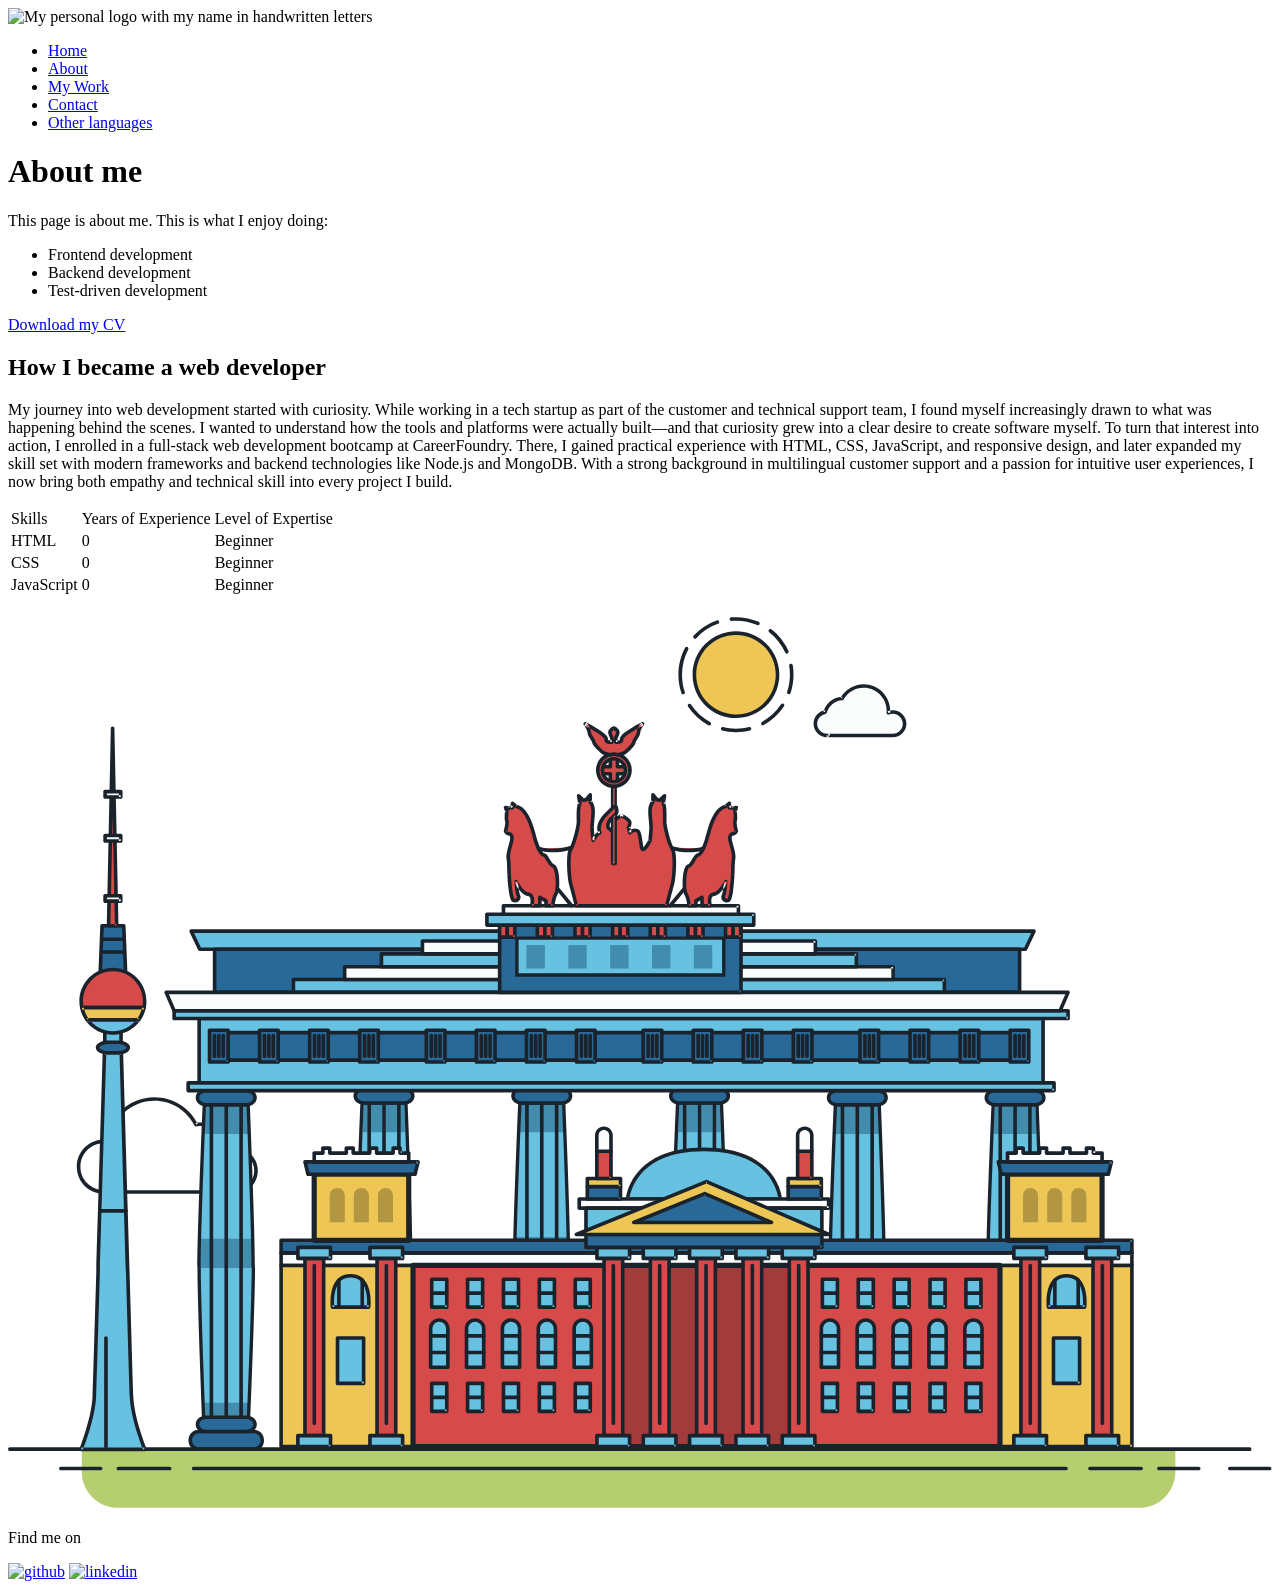
==== about.html @ e6376f10 "Update about.html Updated story about how I became a web developer." ====
<!DOCTYPE html>
<html lang="en">

<head>
  <meta charset="utf-8" name="viewport" content="width=device-width, initial-scale=1">
  <title>Jolanta Simkute - Portfolio</title>
  <link rel="shortcut icon" href="img/favicon-32x32.png" type="image/x-icon">
  <link rel="stylesheet" type="text/css"
    href="https://cdnjs.cloudflare.com/ajax/libs/normalize/8.0.1/normalize.min.css">
  <link rel="preconnect" href="https://fonts.googleapis.com">
  <link rel="preconnect" href="https://fonts.gstatic.com" crossorigin>
  <link
    href="https://fonts.googleapis.com/css2?family=Lato:ital,wght@0,100;0,300;0,400;0,700;0,900;1,100;1,300;1,400;1,700;1,900&display=swap"
    rel="stylesheet">
  <link rel="stylesheet" type="text/css" href="css/style.production.css">
</head>

<body>
  <!-- Header including the logo and the main navigation -->
  <header class="page-header">
    <img src="img/logo.jpg" alt="My personal logo with my name in handwritten letters" class="page-header__item">

    <nav class="main-navigation page-header__item">
      <ul role="menubar" class="navigation-list">
        <li role="presentation">
          <a href="index.html" role="menuitem" class="navigation-list__item">Home</a>
        </li>
        <li role="presentation">
          <a href="about.html" role="menuitem" class="navigation-list__item navigation-list__item--active">About</a>
        </li>
        <li role="presentation">
          <a href="work.html" role="menuitem" class="navigation-list__item">My Work</a>
        </li>
        <li role="presentation">
          <a href="contact.html" role="menuitem" class="navigation-list__item">Contact</a>
        </li>
        <li role="presentation">
          <a href="languages.html" role="menuitem" class="navigation-list__item">Other languages</a>
        </li>
      </ul>
    </nav>
  </header>

  <div class="about">
    <div>
      <h1>About me</h1>
    </div>

    <p>This page is about me. This is what I enjoy doing:</p>
    <ul class="about-list">
      <li>Frontend development</li>
      <li>Backend development</li>
      <li>Test-driven development</li>
    </ul>

    <a href="files/cv.pdf" id="button" target="_blank" download>Download my CV</a>

    <h2>How I became a web developer</h2>
    <p>My journey into web development started with curiosity. While working in a tech startup as part of the customer and technical support team, I found myself increasingly drawn to what was happening behind the scenes. I wanted to understand how the tools and platforms were actually built—and that curiosity grew into a clear desire to create software myself.

To turn that interest into action, I enrolled in a full-stack web development bootcamp at CareerFoundry. There, I gained practical experience with HTML, CSS, JavaScript, and responsive design, and later expanded my skill set with modern frameworks and backend technologies like Node.js and MongoDB.

With a strong background in multilingual customer support and a passion for intuitive user experiences, I now bring both empathy and technical skill into every project I build.</p>

    <div>
      <table class="skills-table">
        <tr>
          <td>Skills</td>
          <td>Years of Experience</td>
          <td>Level of Expertise</td>
        </tr>
        <tr>
          <td>HTML</td>
          <td>0</td>
          <td>Beginner</td>
        </tr>
        <tr>
          <td>CSS</td>
          <td>0</td>
          <td>Beginner</td>
        </tr>
        <tr>
          <td>JavaScript</td>
          <td>0</td>
          <td>Beginner</td>
        </tr>
      </table>
    </div>
  </div>

  <svg id="about-picture" xmlns="http://www.w3.org/2000/svg" class="berlin-illustration" height="auto"
    viewBox="0 0 700 505" xmlns:xlink="http://www.w3.org/1999/xlink">
    <defs>
      <polygon id="a" points=".06 231.917 .06 .929 688.717 .929 688.717 231.917"></polygon>
    </defs>
    <g fill="none" fill-rule="evenodd">
      <g transform="translate(0 241)" class="cloud-front">
        <path fill="#1A232C"
          d="M87.602,29 L87.602,28 C87.326,28.001 87.103,28.024 86.927,28.033 L86.979,29.031 L87.947,28.78 C85.741,20.282 78.041,14.002 68.852,14 C67.858,14 66.904,14.096 65.98,14.231 L66.125,15.22 L67.019,14.772 C62.626,6.015 53.567,0.001 43.102,0 C29.041,0.002 17.524,10.848 16.443,24.632 L17.44,24.71 L17.606,23.724 C16.803,23.589 15.969,23.5 15.102,23.5 C6.817,23.501 0.102,30.215 0.102,38.5 C0.102,46.785 6.817,53.499 15.102,53.5 L87.602,53.5 C94.644,53.499 100.351,47.792 100.352,40.75 C100.351,33.708 94.644,28.001 87.602,28 L87.602,30 C90.573,30 93.254,31.202 95.203,33.149 C97.15,35.097 98.351,37.778 98.352,40.75 C98.351,43.722 97.15,46.403 95.203,48.351 C93.254,50.298 90.573,51.5 87.602,51.5 L15.102,51.5 C11.509,51.5 8.265,50.046 5.909,47.692 C3.555,45.337 2.102,42.093 2.102,38.5 C2.102,34.907 3.555,31.663 5.909,29.308 C8.265,26.954 11.509,25.5 15.102,25.5 C15.831,25.5 16.553,25.575 17.273,25.697 C17.551,25.743 17.832,25.672 18.055,25.499 C18.277,25.325 18.414,25.07 18.436,24.789 C19.436,12.04 30.094,1.998 43.102,2 C52.786,1.999 61.163,7.564 65.231,15.669 C65.425,16.055 65.842,16.272 66.27,16.21 C67.132,16.084 67.988,16 68.852,16 C77.108,15.998 84.027,21.647 86.011,29.283 C86.13,29.741 86.557,30.054 87.031,30.03 C87.27,30.017 87.457,29.999 87.602,30 L87.602,29"
          transform="translate(38 36)"></path>
      </g>
      <path fill="#B5CE6F"
        d="M646.484,484.382 C646.484,489.501 644.531,494.62 640.627,498.525 C636.722,502.43 631.603,504.382 626.484,504.382 L60.873,504.382 C55.754,504.382 50.636,502.43 46.731,498.525 C42.826,494.62 40.873,489.501 40.873,484.382 L40.873,471.917 L646.484,471.917 L646.484,484.382">
      </path>
      <polyline fill="#67C2E2"
        points="334.824 185.029 101.449 185.029 106.209 195.08 563.438 195.08 568.2 185.029 334.824 185.029"></polyline>
      <path fill="#1A232C"
        d="M334.824,185.029 L334.824,184.029 L101.449,184.029 C101.104,184.029 100.788,184.203 100.604,184.494 C100.42,184.785 100.398,185.146 100.545,185.457 L105.306,195.508 C105.471,195.856 105.824,196.079 106.209,196.079 L563.438,196.079 C563.824,196.079 564.177,195.856 564.342,195.508 L569.104,185.457 C569.251,185.146 569.229,184.785 569.045,184.494 C568.861,184.203 568.544,184.029 568.2,184.029 L334.824,184.029 L334.824,186.029 L566.62,186.029 L562.806,194.08 L106.842,194.08 L103.029,186.029 L334.824,186.029 L334.824,185.029">
      </path>
      <polygon fill="#296997" points="114.416 218.974 560.222 218.974 560.222 195.08 114.416 195.08"></polygon>
      <path fill="#1A232C"
        d="M560.222,218.974 L560.222,217.974 L115.416,217.974 L115.416,196.079 L559.222,196.079 L559.222,218.974 L560.222,218.974 L560.222,217.974 L560.222,218.974 L561.222,218.974 L561.222,195.08 C561.222,194.816 561.115,194.559 560.929,194.372 C560.742,194.186 560.485,194.08 560.222,194.08 L114.416,194.08 C114.152,194.08 113.895,194.186 113.708,194.372 C113.522,194.559 113.416,194.816 113.416,195.08 L113.416,218.974 C113.416,219.237 113.522,219.495 113.708,219.681 C113.895,219.867 114.152,219.974 114.416,219.974 L560.222,219.974 C560.485,219.974 560.742,219.867 560.929,219.681 C561.115,219.495 561.222,219.237 561.222,218.974 L560.222,218.974">
      </path>
      <polygon fill="#67C2E2" points="105.85 269.08 573.225 269.08 573.225 233.398 105.85 233.398"></polygon>
      <path fill="#1A232C"
        d="M573.225,233.398 L573.225,232.398 L105.85,232.398 C105.587,232.398 105.329,232.505 105.143,232.691 C104.957,232.877 104.85,233.134 104.85,233.398 L104.85,269.08 C104.85,269.344 104.957,269.601 105.143,269.788 C105.329,269.974 105.587,270.08 105.85,270.08 L573.225,270.08 C573.488,270.08 573.745,269.974 573.932,269.788 C574.118,269.601 574.225,269.344 574.225,269.08 L574.225,233.398 C574.225,233.134 574.118,232.877 573.932,232.691 C573.745,232.505 573.488,232.398 573.225,232.398 L573.225,233.398 L572.225,233.398 L572.225,268.08 L106.85,268.08 L106.85,234.398 L573.225,234.398 L573.225,233.398 L572.225,233.398 L573.225,233.398">
      </path>
      <polygon fill="#296997" points="116.751 256.508 562.557 256.508 562.557 241.243 116.751 241.243"></polygon>
      <path fill="#1A232C"
        d="M562.557,256.508 L562.557,255.508 L117.75,255.508 L117.75,242.243 L561.557,242.243 L561.557,256.508 L562.557,256.508 L562.557,255.508 L562.557,256.508 L563.557,256.508 L563.557,241.243 C563.557,240.979 563.45,240.722 563.264,240.535 C563.078,240.349 562.82,240.243 562.557,240.243 L116.75,240.243 C116.487,240.243 116.23,240.349 116.043,240.535 C115.857,240.722 115.751,240.979 115.751,241.243 L115.751,256.508 C115.751,256.771 115.857,257.029 116.043,257.215 C116.23,257.401 116.487,257.508 116.751,257.508 L562.557,257.508 C562.82,257.508 563.077,257.401 563.264,257.215 C563.45,257.029 563.557,256.771 563.557,256.508 L562.557,256.508">
      </path>
      <polygon fill="#67C2E2" points="158.07 218.974 518.563 218.974 518.563 211.858 158.07 211.858"></polygon>
      <path fill="#1A232C"
        d="M518.563,211.858 L518.563,210.858 L158.07,210.858 C157.807,210.858 157.549,210.964 157.363,211.151 C157.177,211.337 157.07,211.594 157.07,211.858 L157.07,218.974 C157.07,219.237 157.177,219.495 157.363,219.681 C157.549,219.867 157.807,219.974 158.07,219.974 L518.563,219.974 C518.826,219.974 519.083,219.867 519.27,219.681 C519.456,219.495 519.562,219.237 519.562,218.974 L519.562,211.858 C519.562,211.594 519.456,211.337 519.27,211.151 C519.083,210.964 518.826,210.858 518.563,210.858 L518.563,211.858 L517.563,211.858 L517.563,217.974 L159.07,217.974 L159.07,212.858 L518.563,212.858 L518.563,211.858 L517.563,211.858 L518.563,211.858">
      </path>
      <polygon fill="#FBFDFC" points="186.438 211.858 490.194 211.858 490.194 204.741 186.438 204.741"></polygon>
      <path fill="#1A232C"
        d="M490.194,204.741 L490.194,203.741 L186.438,203.741 C186.175,203.741 185.917,203.848 185.731,204.034 C185.545,204.221 185.438,204.478 185.438,204.741 L185.438,211.858 C185.438,212.121 185.545,212.379 185.731,212.565 C185.917,212.751 186.175,212.858 186.438,212.858 L490.194,212.858 C490.458,212.858 490.715,212.751 490.902,212.565 C491.088,212.379 491.194,212.121 491.194,211.858 L491.194,204.741 C491.194,204.478 491.088,204.221 490.902,204.034 C490.715,203.848 490.458,203.741 490.194,203.741 L490.194,204.741 L489.194,204.741 L489.194,210.858 L187.438,210.858 L187.438,205.741 L490.194,205.741 L490.194,204.741 L489.194,204.741 L490.194,204.741">
      </path>
      <polygon fill="#67C2E2" points="206.805 204.741 469.828 204.741 469.828 197.624 206.805 197.624"></polygon>
      <path fill="#1A232C"
        d="M469.828,197.624 L469.828,196.624 L206.805,196.624 C206.541,196.624 206.284,196.731 206.098,196.917 C205.911,197.103 205.805,197.361 205.805,197.624 L205.805,204.741 C205.805,205.005 205.911,205.262 206.098,205.449 C206.284,205.635 206.541,205.741 206.805,205.741 L469.828,205.741 C470.091,205.741 470.349,205.635 470.535,205.449 C470.722,205.262 470.828,205.005 470.828,204.741 L470.828,197.624 C470.828,197.361 470.722,197.103 470.535,196.917 C470.349,196.731 470.091,196.624 469.828,196.624 L469.828,197.624 L468.828,197.624 L468.828,203.741 L207.805,203.741 L207.805,198.624 L469.828,198.624 L469.828,197.624 L468.828,197.624 L469.828,197.624">
      </path>
      <polygon fill="#FBFDFC" points="229.521 197.624 447.111 197.624 447.111 190.509 229.521 190.509"></polygon>
      <path fill="#1A232C"
        d="M447.111,190.509 L447.111,189.509 L229.521,189.509 C229.258,189.509 229,189.616 228.814,189.802 C228.628,189.988 228.521,190.246 228.521,190.509 L228.521,197.624 C228.521,197.888 228.628,198.145 228.814,198.332 C229,198.518 229.258,198.624 229.521,198.624 L447.111,198.624 C447.375,198.624 447.632,198.518 447.818,198.332 C448.005,198.145 448.111,197.888 448.111,197.624 L448.111,190.509 C448.111,190.246 448.005,189.988 447.818,189.802 C447.632,189.616 447.375,189.509 447.111,189.509 L447.111,190.509 L446.111,190.509 L446.111,196.624 L230.521,196.624 L230.521,191.509 L447.111,191.509 L447.111,190.509 L446.111,190.509 L447.111,190.509">
      </path>
      <path fill="#67C2E2"
        d="M135.607,355.447 C135.163,337.766 134.264,313.326 133.648,297.387 C133.274,287.721 133.004,281.18 133.004,281.18 L108.722,281.18 C108.722,281.18 108.452,287.721 108.079,297.387 C107.462,313.326 106.563,337.766 106.119,355.447 C105.953,362.059 105.85,367.732 105.85,371.653 L105.85,371.654 C105.85,386.117 107.243,424.332 108.089,446.189 C108.457,455.706 108.722,462.126 108.722,462.126 L133.004,462.126 C133.004,462.126 133.269,455.706 133.637,446.189 C134.482,424.332 135.876,386.117 135.876,371.654 L135.876,371.653 C135.876,367.732 135.773,362.059 135.607,355.447">
      </path>
      <path fill="#428DAE"
        d="M133.648 297.387L108.079 297.387C108.452 287.721 108.722 281.18 108.722 281.18L133.004 281.18C133.004 281.18 133.274 287.721 133.648 297.387M135.876 371.654L105.85 371.654 105.85 371.653C105.85 367.732 105.953 362.059 106.119 355.447L135.607 355.447C135.773 362.059 135.876 367.732 135.876 371.653L135.876 371.654M133.004 462.126L108.722 462.126C108.722 462.126 108.457 455.706 108.089 446.189L133.637 446.189C133.269 455.706 133.004 462.126 133.004 462.126">
      </path>
      <path fill="#1A232C"
        d="M109.612,461.199 L132.114,461.199 C132.447,453.007 134.949,390.886 134.949,371.653 C134.949,352.42 132.447,290.299 132.114,282.108 L109.612,282.108 C109.279,290.299 106.778,352.42 106.778,371.653 C106.778,390.886 109.279,453.007 109.612,461.199 Z M133.895,463.054 L107.832,463.054 L107.794,462.164 C107.766,461.466 104.922,392.193 104.922,371.653 C104.922,351.114 107.766,281.839 107.794,281.142 L107.832,280.252 L133.895,280.252 L133.931,281.142 C133.96,281.839 136.804,351.114 136.804,371.653 C136.804,392.193 133.96,461.466 133.931,462.164 L133.895,463.054 L133.895,463.054 Z">
      </path>
      <path fill="#1A232C"
        d="M111.638 281.18L111.638 462.126C111.638 462.679 112.086 463.126 112.638 463.126 113.19 463.126 113.638 462.679 113.638 462.126L113.638 281.18C113.638 280.628 113.19 280.18 112.638 280.18 112.086 280.18 111.638 280.628 111.638 281.18M119.863 281.18L119.863 462.126C119.863 462.679 120.311 463.126 120.863 463.126 121.416 463.126 121.863 462.679 121.863 462.126L121.863 281.18C121.863 280.628 121.416 280.18 120.863 280.18 120.311 280.18 119.863 280.628 119.863 281.18M128.088 281.18L128.088 462.126C128.088 462.679 128.536 463.126 129.088 463.126 129.64 463.126 130.088 462.679 130.088 462.126L130.088 281.18C130.088 280.628 129.64 280.18 129.088 280.18 128.536 280.18 128.088 280.628 128.088 281.18">
      </path>
      <path fill="#296997"
        d="M136.79,277.265 C136.79,279.418 134.675,281.18 132.09,281.18 L109.636,281.18 C107.051,281.18 104.936,279.418 104.936,277.265 C104.936,275.111 107.051,273.349 109.636,273.349 L132.09,273.349 C134.675,273.349 136.79,275.111 136.79,277.265">
      </path>
      <path fill="#1A232C"
        d="M136.79,277.265 L135.79,277.265 C135.789,278.005 135.433,278.704 134.769,279.262 C134.109,279.814 133.155,280.181 132.09,280.18 L109.636,280.18 C108.571,280.181 107.617,279.814 106.956,279.262 C106.293,278.704 105.936,278.005 105.936,277.265 C105.936,276.524 106.293,275.825 106.957,275.267 C107.617,274.715 108.571,274.348 109.636,274.349 L132.09,274.349 C133.155,274.348 134.109,274.716 134.769,275.267 C135.433,275.825 135.789,276.524 135.79,277.265 L137.79,277.265 C137.791,275.851 137.09,274.593 136.049,273.731 C135.006,272.863 133.61,272.35 132.09,272.349 L109.636,272.349 C108.116,272.35 106.72,272.863 105.676,273.731 C104.636,274.593 103.935,275.851 103.936,277.265 C103.935,278.678 104.636,279.937 105.677,280.798 C106.72,281.666 108.116,282.179 109.636,282.18 L132.09,282.18 C133.61,282.179 135.006,281.666 136.049,280.798 C137.09,279.937 137.791,278.678 137.79,277.265 L136.79,277.265">
      </path>
      <path fill="#296997"
        d="M140.775,467.217 C140.775,469.803 138.661,471.917 136.076,471.917 L105.65,471.917 C103.065,471.917 100.951,469.803 100.951,467.217 L100.951,466.825 C100.951,464.241 103.065,462.126 105.65,462.126 L136.076,462.126 C138.661,462.126 140.775,464.241 140.775,466.825 L140.775,467.217">
      </path>
      <path fill="#1A232C"
        d="M140.775,467.217 L139.775,467.217 C139.775,468.235 139.361,469.155 138.688,469.83 C138.013,470.503 137.093,470.917 136.076,470.917 L105.65,470.917 C104.633,470.917 103.713,470.504 103.038,469.83 C102.365,469.155 101.951,468.235 101.951,467.217 L101.951,466.825 C101.951,465.808 102.365,464.889 103.038,464.214 C103.713,463.54 104.633,463.127 105.65,463.126 L136.076,463.126 C137.093,463.127 138.013,463.54 138.688,464.214 C139.362,464.889 139.775,465.808 139.775,466.825 L139.775,467.217 L141.775,467.217 L141.775,466.825 C141.772,463.684 139.217,461.13 136.076,461.126 L105.65,461.126 C102.509,461.13 99.955,463.684 99.951,466.825 L99.951,467.217 C99.954,470.36 102.509,472.914 105.65,472.917 L136.076,472.917 C139.217,472.914 141.772,470.36 141.775,467.217 L140.775,467.217">
      </path>
      <path fill="#296997"
        d="M136.79,458.208 C136.79,460.363 134.675,462.126 132.09,462.126 L109.636,462.126 C107.051,462.126 104.936,460.363 104.936,458.208 C104.936,456.057 107.051,454.292 109.636,454.292 L132.09,454.292 C134.675,454.292 136.79,456.057 136.79,458.208">
      </path>
      <path fill="#1A232C"
        d="M136.79,458.208 L135.79,458.208 C135.789,458.949 135.432,459.649 134.769,460.207 C134.108,460.76 133.154,461.128 132.09,461.126 L109.636,461.126 C108.572,461.128 107.617,460.76 106.957,460.207 C106.293,459.649 105.936,458.949 105.936,458.208 C105.936,457.47 106.293,456.77 106.957,456.212 C107.617,455.659 108.572,455.291 109.636,455.292 L132.09,455.292 C133.154,455.291 134.108,455.659 134.769,456.212 C135.433,456.77 135.789,457.47 135.79,458.208 L137.79,458.208 C137.791,456.796 137.09,455.538 136.05,454.675 C135.006,453.808 133.61,453.294 132.09,453.292 L109.636,453.292 C108.115,453.294 106.719,453.808 105.676,454.675 C104.636,455.538 103.935,456.796 103.936,458.208 C103.935,459.622 104.636,460.881 105.676,461.743 C106.72,462.611 108.116,463.125 109.636,463.126 L132.09,463.126 C133.61,463.125 135.006,462.611 136.05,461.743 C137.09,460.881 137.791,459.622 137.79,458.208 L136.79,458.208">
      </path>
      <path fill="#67C2E2"
        d="M572.471,355.447 C572.025,337.766 571.126,313.326 570.51,297.387 C570.137,287.721 569.867,281.18 569.867,281.18 L545.585,281.18 C545.585,281.18 545.315,287.721 544.942,297.387 C544.326,313.326 543.427,337.766 542.981,355.447 C542.815,362.059 542.713,367.732 542.713,371.653 L542.713,371.654 C542.713,386.117 544.107,424.332 544.952,446.189 C545.32,455.706 545.585,462.126 545.585,462.126 L569.867,462.126 C569.867,462.126 570.132,455.706 570.499,446.189 C571.346,424.332 572.739,386.117 572.739,371.654 L572.739,371.653 C572.739,367.732 572.637,362.059 572.471,355.447">
      </path>
      <path fill="#428DAE"
        d="M569.582 297.387L566.951 297.387 566.951 282.108 568.977 282.108C569.063 284.206 569.29 289.841 569.582 297.387M564.951 297.387L545.871 297.387C546.162 289.841 546.39 284.206 546.476 282.108L564.951 282.108 564.951 297.387M571.8 369.187L566.951 369.187 566.951 356.265 571.562 356.265C571.685 361.272 571.771 365.701 571.8 369.187M564.951 369.187L543.653 369.187C543.684 365.512 543.777 360.79 543.912 355.447L553.551 355.447 553.551 356.265 564.951 356.265 564.951 369.187">
      </path>
      <path fill="#1A232C"
        d="M546.476,461.199 L568.977,461.199 C569.31,453.007 571.812,390.886 571.812,371.653 C571.812,352.42 569.31,290.299 568.977,282.108 L546.476,282.108 C546.142,290.299 543.642,352.42 543.642,371.653 C543.642,390.886 546.142,453.007 546.476,461.199 M570.758,463.054 L544.694,463.054 L544.658,462.164 C544.629,461.466 541.785,392.193 541.785,371.653 C541.785,351.114 544.629,281.839 544.658,281.142 L544.694,280.252 L570.758,280.252 L570.795,281.142 C570.823,281.839 573.667,351.114 573.667,371.653 C573.667,392.193 570.823,461.466 570.795,462.164 L570.758,463.054">
      </path>
      <path fill="#1A232C"
        d="M548.501 281.18L548.501 462.126C548.501 462.679 548.949 463.126 549.501 463.126 550.053 463.126 550.501 462.679 550.501 462.126L550.501 281.18C550.501 280.628 550.053 280.18 549.501 280.18 548.949 280.18 548.501 280.628 548.501 281.18M556.727 281.18L556.727 462.126C556.727 462.679 557.174 463.126 557.727 463.126 558.279 463.126 558.727 462.679 558.727 462.126L558.727 281.18C558.727 280.628 558.279 280.18 557.727 280.18 557.174 280.18 556.727 280.628 556.727 281.18M564.951 281.18L564.951 462.126C564.951 462.679 565.399 463.126 565.951 463.126 566.503 463.126 566.951 462.679 566.951 462.126L566.951 281.18C566.951 280.628 566.503 280.18 565.951 280.18 565.399 280.18 564.951 280.628 564.951 281.18">
      </path>
      <path fill="#296997"
        d="M573.653,277.265 C573.653,279.418 571.537,281.18 568.953,281.18 L546.499,281.18 C543.915,281.18 541.799,279.418 541.799,277.265 C541.799,275.111 543.915,273.349 546.499,273.349 L568.953,273.349 C571.537,273.349 573.653,275.111 573.653,277.265">
      </path>
      <path fill="#1A232C"
        d="M573.653,277.265 L572.653,277.265 C572.653,278.005 572.296,278.704 571.632,279.262 C570.972,279.814 570.017,280.181 568.953,280.18 L546.499,280.18 C545.435,280.181 544.48,279.814 543.82,279.262 C543.156,278.704 542.8,278.005 542.799,277.265 C542.8,276.525 543.156,275.825 543.82,275.267 C544.481,274.715 545.435,274.348 546.499,274.349 L568.953,274.349 C570.017,274.348 570.972,274.715 571.632,275.267 C572.296,275.825 572.653,276.525 572.653,277.265 L574.653,277.265 C574.654,275.851 573.953,274.593 572.912,273.731 C571.869,272.863 570.473,272.35 568.953,272.349 L546.499,272.349 C544.979,272.35 543.583,272.863 542.54,273.731 C541.499,274.593 540.798,275.851 540.799,277.265 C540.798,278.679 541.499,279.937 542.54,280.798 C543.583,281.666 544.979,282.179 546.499,282.18 L568.953,282.18 C570.473,282.179 571.869,281.666 572.912,280.798 C573.953,279.937 574.654,278.679 574.653,277.265 L573.653,277.265">
      </path>
      <path fill="#296997"
        d="M577.639,467.217 C577.639,469.803 575.524,471.917 572.938,471.917 L542.514,471.917 C539.929,471.917 537.813,469.803 537.813,467.217 L537.813,466.825 C537.813,464.241 539.929,462.126 542.514,462.126 L572.938,462.126 C575.524,462.126 577.639,464.241 577.639,466.825 L577.639,467.217">
      </path>
      <path fill="#1A232C"
        d="M577.639,467.217 L576.639,467.217 C576.638,468.235 576.225,469.155 575.551,469.83 C574.876,470.503 573.956,470.917 572.938,470.917 L542.514,470.917 C541.497,470.917 540.576,470.503 539.901,469.83 C539.227,469.155 538.814,468.234 538.813,467.217 L538.813,466.825 C538.814,465.808 539.227,464.889 539.901,464.214 C540.576,463.54 541.497,463.127 542.514,463.126 L572.938,463.126 C573.956,463.127 574.876,463.54 575.551,464.214 C576.225,464.888 576.638,465.808 576.639,466.825 L576.639,467.217 L578.639,467.217 L578.639,466.825 C578.635,463.684 576.081,461.13 572.938,461.126 L542.514,461.126 C539.372,461.13 536.817,463.684 536.813,466.825 L536.813,467.217 C536.817,470.36 539.372,472.914 542.514,472.917 L572.938,472.917 C576.081,472.914 578.635,470.359 578.639,467.217 L577.639,467.217">
      </path>
      <path fill="#296997"
        d="M573.653,458.208 C573.653,460.363 571.537,462.126 568.953,462.126 L546.499,462.126 C543.915,462.126 541.799,460.363 541.799,458.208 C541.799,456.057 543.915,454.292 546.499,454.292 L568.953,454.292 C571.537,454.292 573.653,456.057 573.653,458.208">
      </path>
      <path fill="#1A232C"
        d="M573.653,458.208 L572.653,458.208 C572.653,458.949 572.296,459.649 571.632,460.207 C570.971,460.76 570.017,461.128 568.953,461.126 L546.499,461.126 C545.435,461.128 544.481,460.76 543.82,460.207 C543.157,459.649 542.799,458.949 542.799,458.208 C542.799,457.47 543.156,456.77 543.82,456.212 C544.481,455.659 545.435,455.291 546.499,455.292 L568.953,455.292 C570.017,455.291 570.971,455.659 571.632,456.212 C572.296,456.77 572.653,457.47 572.653,458.208 L574.653,458.208 C574.654,456.796 573.953,455.538 572.912,454.675 C571.869,453.808 570.473,453.294 568.953,453.292 L546.499,453.292 C544.979,453.294 543.583,453.808 542.54,454.675 C541.499,455.538 540.798,456.796 540.799,458.208 C540.798,459.622 541.499,460.881 542.54,461.743 C543.583,462.611 544.979,463.125 546.499,463.126 L568.953,463.126 C570.473,463.125 571.869,462.611 572.912,461.743 C573.953,460.881 574.654,459.622 574.653,458.208 L573.653,458.208">
      </path>
      <path fill="#67C2E2"
        d="M485.098,355.447 C484.654,337.766 483.753,313.326 483.137,297.387 C482.764,287.721 482.494,281.18 482.494,281.18 L458.213,281.18 C458.213,281.18 457.942,287.721 457.569,297.387 C456.953,313.326 456.055,337.766 455.608,355.447 C455.443,362.059 455.34,367.732 455.34,371.653 L455.34,371.654 C455.34,386.117 456.733,424.332 457.58,446.189 C457.948,455.706 458.213,462.126 458.213,462.126 L482.494,462.126 C482.494,462.126 482.759,455.706 483.126,446.189 C483.973,424.332 485.366,386.117 485.366,371.654 L485.366,371.653 C485.366,367.732 485.265,362.059 485.098,355.447">
      </path>
      <path fill="#428DAE"
        d="M483.137 297.387L457.569 297.387C457.942 287.721 458.213 281.18 458.213 281.18L482.494 281.18C482.494 281.18 482.764 287.721 483.137 297.387M485.355 369.187L455.351 369.187C455.382 365.502 455.475 360.78 455.608 355.447L485.098 355.447C485.232 360.78 485.325 365.502 485.355 369.187">
      </path>
      <path fill="#1A232C"
        d="M459.103,461.199 L481.605,461.199 C481.938,453.007 484.439,390.886 484.439,371.653 C484.439,352.42 481.938,290.299 481.605,282.108 L459.103,282.108 C458.769,290.299 456.268,352.42 456.268,371.653 C456.268,390.886 458.769,453.007 459.103,461.199 Z M483.386,463.054 L457.321,463.054 L457.285,462.164 C457.256,461.466 454.412,392.193 454.412,371.653 C454.412,351.114 457.256,281.839 457.285,281.142 L457.321,280.252 L483.386,280.252 L483.422,281.142 C483.45,281.839 486.294,351.114 486.294,371.653 C486.294,392.193 483.45,461.466 483.422,462.164 L483.386,463.054 L483.386,463.054 Z">
      </path>
      <path fill="#1A232C"
        d="M461.128 281.18L461.128 462.126C461.128 462.679 461.576 463.126 462.128 463.126 462.68 463.126 463.128 462.679 463.128 462.126L463.128 281.18C463.128 280.628 462.68 280.18 462.128 280.18 461.576 280.18 461.128 280.628 461.128 281.18M469.354 281.18L469.354 462.126C469.354 462.679 469.801 463.126 470.354 463.126 470.906 463.126 471.354 462.679 471.354 462.126L471.354 281.18C471.354 280.628 470.906 280.18 470.354 280.18 469.801 280.18 469.354 280.628 469.354 281.18M477.578 281.18L477.578 462.126C477.578 462.679 478.026 463.126 478.578 463.126 479.13 463.126 479.578 462.679 479.578 462.126L479.578 281.18C479.578 280.628 479.13 280.18 478.578 280.18 478.026 280.18 477.578 280.628 477.578 281.18">
      </path>
      <path fill="#296997"
        d="M486.281,277.265 C486.281,279.418 484.164,281.18 481.58,281.18 L459.126,281.18 C456.542,281.18 454.426,279.418 454.426,277.265 C454.426,275.111 456.542,273.349 459.126,273.349 L481.58,273.349 C484.164,273.349 486.281,275.111 486.281,277.265">
      </path>
      <path fill="#1A232C"
        d="M486.281,277.265 L485.281,277.265 C485.281,278.005 484.924,278.704 484.26,279.262 C483.599,279.814 482.644,280.181 481.58,280.18 L459.126,280.18 C458.062,280.181 457.107,279.814 456.447,279.262 C455.783,278.704 455.427,278.005 455.426,277.265 C455.427,276.525 455.783,275.825 456.447,275.267 C457.108,274.715 458.062,274.348 459.126,274.349 L481.58,274.349 C482.644,274.348 483.599,274.716 484.26,275.268 C484.924,275.825 485.281,276.525 485.281,277.265 L487.281,277.265 C487.282,275.851 486.58,274.593 485.54,273.731 C484.496,272.863 483.1,272.35 481.58,272.349 L459.126,272.349 C457.606,272.35 456.21,272.863 455.167,273.731 C454.126,274.593 453.425,275.851 453.426,277.265 C453.425,278.679 454.126,279.937 455.167,280.798 C456.21,281.666 457.606,282.179 459.126,282.18 L481.58,282.18 C483.1,282.179 484.496,281.666 485.54,280.799 C486.58,279.937 487.282,278.679 487.281,277.265 L486.281,277.265">
      </path>
      <path fill="#296997"
        d="M490.266,467.217 C490.266,469.803 488.151,471.917 485.565,471.917 L455.141,471.917 C452.556,471.917 450.44,469.803 450.44,467.217 L450.44,466.825 C450.44,464.241 452.556,462.126 455.141,462.126 L485.565,462.126 C488.151,462.126 490.266,464.241 490.266,466.825 L490.266,467.217">
      </path>
      <path fill="#1A232C"
        d="M490.266,467.217 L489.266,467.217 C489.265,468.235 488.852,469.155 488.178,469.83 C487.503,470.503 486.583,470.917 485.565,470.917 L455.141,470.917 C454.124,470.917 453.203,470.503 452.528,469.83 C451.854,469.155 451.441,468.234 451.44,467.217 L451.44,466.825 C451.441,465.808 451.854,464.889 452.528,464.214 C453.203,463.54 454.124,463.127 455.141,463.126 L485.565,463.126 C486.583,463.127 487.503,463.54 488.178,464.214 C488.852,464.888 489.265,465.808 489.266,466.825 L489.266,467.217 L491.266,467.217 L491.266,466.825 C491.262,463.684 488.708,461.13 485.565,461.126 L455.141,461.126 C451.999,461.13 449.444,463.684 449.44,466.825 L449.44,467.217 C449.444,470.36 451.999,472.914 455.141,472.917 L485.565,472.917 C488.708,472.914 491.262,470.359 491.266,467.217 L490.266,467.217">
      </path>
      <path fill="#296997"
        d="M486.281,458.208 C486.281,460.363 484.164,462.126 481.58,462.126 L459.126,462.126 C456.542,462.126 454.426,460.363 454.426,458.208 C454.426,456.057 456.542,454.292 459.126,454.292 L481.58,454.292 C484.164,454.292 486.281,456.057 486.281,458.208">
      </path>
      <path fill="#1A232C"
        d="M486.281,458.208 L485.281,458.208 C485.281,458.949 484.923,459.649 484.26,460.207 C483.599,460.76 482.644,461.128 481.58,461.126 L459.126,461.126 C458.062,461.128 457.108,460.76 456.447,460.207 C455.784,459.649 455.427,458.949 455.426,458.208 C455.426,457.47 455.783,456.77 456.447,456.212 C457.108,455.659 458.062,455.291 459.126,455.292 L481.58,455.292 C482.644,455.291 483.598,455.659 484.26,456.212 C484.924,456.77 485.281,457.47 485.281,458.208 L487.281,458.208 C487.282,456.795 486.58,455.538 485.54,454.675 C484.496,453.808 483.1,453.294 481.58,453.292 L459.126,453.292 C457.606,453.294 456.21,453.808 455.167,454.675 C454.126,455.538 453.425,456.796 453.426,458.208 C453.425,459.622 454.126,460.881 455.167,461.743 C456.21,462.611 457.606,463.125 459.126,463.126 L481.58,463.126 C483.1,463.125 484.496,462.611 485.54,461.743 C486.581,460.881 487.282,459.622 487.281,458.208 L486.281,458.208">
      </path>
      <path fill="#67C2E2"
        d="M397.726,354.466 C397.28,336.787 396.381,312.346 395.765,296.407 C395.392,286.742 395.122,280.2 395.122,280.2 L370.84,280.2 C370.84,280.2 370.57,286.742 370.197,296.407 C369.581,312.346 368.682,336.787 368.236,354.466 C368.07,361.078 367.968,366.751 367.968,370.672 L367.968,370.673 C367.968,385.136 369.361,423.352 370.207,445.208 C370.575,454.726 370.84,461.146 370.84,461.146 L395.122,461.146 C395.122,461.146 395.386,454.726 395.754,445.208 C396.601,423.352 397.994,385.136 397.994,370.673 L397.994,370.672 C397.994,366.751 397.892,361.078 397.726,354.466">
      </path>
      <path fill="#428DAE"
        d="M394.837 296.407L392.206 296.407 392.206 281.127 394.233 281.127C394.318 283.225 394.545 288.861 394.837 296.407L394.837 296.407zM383.981 296.407L390.206 296.407 390.206 281.127 383.981 281.127 383.981 296.407zM375.756 296.407L381.98 296.407 381.98 281.127 375.756 281.127 375.756 296.407zM373.756 296.407L371.126 296.407C371.417 288.861 371.645 283.225 371.73 281.127L373.756 281.127 373.756 296.407 373.756 296.407zM397.062 369.187L392.206 369.187 392.206 354.466 396.796 354.466C396.943 360.298 397.041 365.389 397.062 369.187L397.062 369.187zM383.981 369.187L390.206 369.187 390.206 354.466 383.981 354.466 383.981 369.187zM375.756 369.187L381.98 369.187 381.98 354.466 375.756 354.466 375.756 369.187zM373.756 369.187L368.9 369.187C368.921 365.389 369.019 360.298 369.166 354.466L373.756 354.466 373.756 369.187 373.756 369.187z">
      </path>
      <path fill="#1A232C"
        d="M371.73,460.218 L394.233,460.218 C394.565,452.027 397.066,389.906 397.066,370.672 C397.066,351.44 394.565,289.319 394.233,281.127 L371.73,281.127 C371.397,289.319 368.895,351.44 368.895,370.672 C368.895,389.906 371.397,452.027 371.73,460.218 M396.013,462.074 L369.949,462.074 L369.912,461.184 C369.884,460.486 367.04,391.212 367.04,370.672 C367.04,350.133 369.884,280.859 369.912,280.162 L369.949,279.272 L396.013,279.272 L396.05,280.162 C396.078,280.859 398.922,350.133 398.922,370.672 C398.922,391.212 396.078,460.486 396.05,461.184 L396.013,462.074">
      </path>
      <path fill="#1A232C"
        d="M373.756 280.2L373.756 461.146C373.756 461.698 374.203 462.146 374.756 462.146 375.308 462.146 375.756 461.698 375.756 461.146L375.756 280.2C375.756 279.647 375.308 279.2 374.756 279.2 374.203 279.2 373.756 279.647 373.756 280.2M381.98 280.2L381.98 461.146C381.98 461.698 382.428 462.146 382.98 462.146 383.533 462.146 383.981 461.698 383.981 461.146L383.981 280.2C383.981 279.647 383.533 279.2 382.98 279.2 382.428 279.2 381.98 279.647 381.98 280.2M390.206 280.2L390.206 461.146C390.206 461.698 390.654 462.146 391.206 462.146 391.758 462.146 392.206 461.698 392.206 461.146L392.206 280.2C392.206 279.647 391.758 279.2 391.206 279.2 390.654 279.2 390.206 279.647 390.206 280.2">
      </path>
      <path fill="#296997"
        d="M398.908,276.285 C398.908,278.439 396.792,280.2 394.208,280.2 L371.754,280.2 C369.17,280.2 367.053,278.439 367.053,276.285 C367.053,274.13 369.17,272.369 371.754,272.369 L394.208,272.369 C396.792,272.369 398.908,274.13 398.908,276.285">
      </path>
      <path fill="#1A232C"
        d="M398.908,276.285 L397.908,276.285 C397.907,277.025 397.551,277.724 396.887,278.281 C396.227,278.833 395.272,279.201 394.208,279.2 L371.754,279.2 C370.69,279.201 369.735,278.833 369.074,278.281 C368.41,277.724 368.053,277.025 368.053,276.285 C368.053,275.544 368.41,274.845 369.074,274.287 C369.735,273.735 370.69,273.367 371.754,273.369 L394.208,273.369 C395.272,273.367 396.227,273.735 396.887,274.287 C397.551,274.844 397.907,275.544 397.908,276.285 L399.908,276.285 C399.909,274.871 399.208,273.612 398.167,272.75 C397.124,271.883 395.728,271.37 394.208,271.369 L371.754,271.369 C370.234,271.37 368.838,271.883 367.794,272.75 C366.754,273.612 366.052,274.871 366.053,276.285 C366.052,277.699 366.754,278.957 367.795,279.818 C368.838,280.686 370.234,281.198 371.754,281.2 L394.208,281.2 C395.728,281.198 397.123,280.686 398.167,279.818 C399.208,278.957 399.909,277.698 399.908,276.285 L398.908,276.285">
      </path>
      <path fill="#296997"
        d="M402.894,466.237 C402.894,468.823 400.779,470.937 398.193,470.937 L367.768,470.937 C365.183,470.937 363.068,468.823 363.068,466.237 L363.068,465.844 C363.068,463.26 365.183,461.146 367.768,461.146 L398.193,461.146 C400.779,461.146 402.894,463.26 402.894,465.844 L402.894,466.237">
      </path>
      <path fill="#1A232C"
        d="M402.894,466.237 L401.894,466.237 C401.893,467.254 401.48,468.174 400.806,468.849 C400.131,469.523 399.211,469.937 398.193,469.937 L367.768,469.937 C366.751,469.937 365.831,469.523 365.156,468.849 C364.482,468.174 364.069,467.254 364.068,466.237 L364.068,465.844 C364.069,464.828 364.482,463.908 365.156,463.233 C365.831,462.56 366.751,462.146 367.768,462.146 L398.193,462.146 C399.211,462.146 400.131,462.56 400.806,463.233 C401.48,463.908 401.893,464.828 401.894,465.844 L401.894,466.237 L403.894,466.237 L403.894,465.844 C403.89,462.703 401.336,460.15 398.193,460.146 L367.768,460.146 C364.626,460.15 362.072,462.703 362.068,465.844 L362.068,466.237 C362.072,469.379 364.626,471.933 367.768,471.937 L398.193,471.937 C401.336,471.933 403.89,469.379 403.894,466.237 L402.894,466.237">
      </path>
      <path fill="#296997"
        d="M398.908,457.228 C398.908,459.382 396.792,461.146 394.208,461.146 L371.754,461.146 C369.17,461.146 367.053,459.382 367.053,457.228 C367.053,455.077 369.17,453.312 371.754,453.312 L394.208,453.312 C396.792,453.312 398.908,455.077 398.908,457.228">
      </path>
      <path fill="#1A232C"
        d="M398.908,457.228 L397.908,457.228 C397.908,457.968 397.55,458.669 396.887,459.226 C396.226,459.779 395.272,460.147 394.208,460.146 L371.754,460.146 C370.69,460.147 369.736,459.779 369.074,459.226 C368.411,458.668 368.053,457.968 368.053,457.228 C368.053,456.489 368.41,455.789 369.074,455.231 C369.736,454.679 370.69,454.311 371.754,454.312 L394.208,454.312 C395.272,454.311 396.226,454.679 396.887,455.231 C397.551,455.789 397.908,456.489 397.908,457.228 L399.908,457.228 C399.909,455.815 399.208,454.557 398.167,453.695 C397.124,452.827 395.728,452.313 394.208,452.312 L371.754,452.312 C370.234,452.313 368.838,452.827 367.794,453.695 C366.754,454.557 366.052,455.815 366.053,457.228 C366.052,458.642 366.753,459.901 367.794,460.763 C368.838,461.631 370.234,462.145 371.754,462.146 L394.208,462.146 C395.728,462.145 397.124,461.631 398.167,460.763 C399.208,459.9 399.909,458.642 399.908,457.228 L398.908,457.228">
      </path>
      <path fill="#67C2E2"
        d="M310.353,354.466 C309.908,336.787 309.009,312.346 308.393,296.407 C308.019,286.742 307.75,280.2 307.75,280.2 L283.467,280.2 C283.467,280.2 283.198,286.742 282.824,296.407 C282.208,312.346 281.309,336.787 280.864,354.466 C280.698,361.078 280.596,366.751 280.596,370.672 L280.596,370.673 C280.596,385.136 281.989,423.352 282.834,445.208 C283.202,454.726 283.467,461.146 283.467,461.146 L307.75,461.146 C307.75,461.146 308.014,454.726 308.382,445.208 C309.228,423.352 310.622,385.136 310.622,370.673 L310.622,370.672 C310.622,366.751 310.518,361.078 310.353,354.466">
      </path>
      <path fill="#428DAE"
        d="M308.393 296.407L282.824 296.407C283.198 286.742 283.467 280.2 283.467 280.2L307.75 280.2C307.75 280.2 308.019 286.742 308.393 296.407M310.617 369.187L280.6 369.187C280.621 365.377 280.718 360.285 280.864 354.466L310.353 354.466C310.498 360.285 310.596 365.377 310.617 369.187">
      </path>
      <path fill="#1A232C"
        d="M284.357,460.218 L306.86,460.218 C307.193,452.027 309.694,389.906 309.694,370.672 C309.694,351.44 307.193,289.319 306.86,281.127 L284.357,281.127 C284.024,289.319 281.523,351.44 281.523,370.672 C281.523,389.906 284.024,452.027 284.357,460.218 Z M308.639,462.074 L282.576,462.074 L282.54,461.184 C282.511,460.486 279.668,391.212 279.668,370.672 C279.668,350.133 282.511,280.859 282.54,280.162 L282.576,279.272 L308.639,279.272 L308.677,280.162 C308.706,280.859 311.549,350.133 311.549,370.672 C311.549,391.212 308.706,460.486 308.677,461.184 L308.639,462.074 L308.639,462.074 Z">
      </path>
      <path fill="#1A232C"
        d="M286.383 280.2L286.383 461.146C286.383 461.698 286.831 462.146 287.383 462.146 287.936 462.146 288.383 461.698 288.383 461.146L288.383 280.2C288.383 279.647 287.936 279.2 287.383 279.2 286.831 279.2 286.383 279.647 286.383 280.2M294.608 280.2L294.608 461.146C294.608 461.698 295.056 462.146 295.608 462.146 296.161 462.146 296.608 461.698 296.608 461.146L296.608 280.2C296.608 279.647 296.161 279.2 295.608 279.2 295.056 279.2 294.608 279.647 294.608 280.2M302.834 280.2L302.834 461.146C302.834 461.698 303.281 462.146 303.834 462.146 304.386 462.146 304.834 461.698 304.834 461.146L304.834 280.2C304.834 279.647 304.386 279.2 303.834 279.2 303.281 279.2 302.834 279.647 302.834 280.2">
      </path>
      <path fill="#296997"
        d="M311.535,276.285 C311.535,278.439 309.42,280.2 306.836,280.2 L284.381,280.2 C281.797,280.2 279.681,278.439 279.681,276.285 C279.681,274.13 281.797,272.369 284.381,272.369 L306.836,272.369 C309.42,272.369 311.535,274.13 311.535,276.285">
      </path>
      <path fill="#1A232C"
        d="M311.535,276.285 L310.535,276.285 C310.534,277.025 310.177,277.724 309.514,278.282 C308.854,278.833 307.901,279.201 306.836,279.2 L284.381,279.2 C283.316,279.201 282.362,278.833 281.702,278.281 C281.038,277.724 280.681,277.025 280.681,276.285 C280.681,275.544 281.038,274.844 281.702,274.287 C282.362,273.735 283.317,273.367 284.381,273.369 L306.836,273.369 C307.9,273.367 308.854,273.735 309.514,274.287 C310.177,274.844 310.534,275.544 310.535,276.285 L312.535,276.285 C312.535,274.871 311.835,273.613 310.795,272.75 C309.751,271.883 308.356,271.37 306.836,271.369 L284.381,271.369 C282.861,271.37 281.465,271.883 280.422,272.75 C279.381,273.612 278.68,274.871 278.681,276.285 C278.68,277.698 279.381,278.957 280.422,279.818 C281.465,280.686 282.861,281.198 284.381,281.2 L306.836,281.2 C308.356,281.198 309.751,280.685 310.794,279.818 C311.835,278.956 312.535,277.698 312.535,276.285 L311.535,276.285">
      </path>
      <path fill="#296997"
        d="M315.522,466.237 C315.522,468.823 313.407,470.937 310.821,470.937 L280.396,470.937 C277.811,470.937 275.696,468.823 275.696,466.237 L275.696,465.844 C275.696,463.26 277.811,461.146 280.396,461.146 L310.821,461.146 C313.407,461.146 315.522,463.26 315.522,465.844 L315.522,466.237">
      </path>
      <path fill="#1A232C"
        d="M315.522,466.237 L314.522,466.237 C314.521,467.254 314.108,468.174 313.434,468.849 C312.759,469.523 311.838,469.937 310.821,469.937 L280.396,469.937 C279.379,469.937 278.458,469.523 277.783,468.849 C277.11,468.174 276.696,467.254 276.696,466.237 L276.696,465.844 C276.696,464.828 277.11,463.908 277.783,463.233 C278.458,462.56 279.379,462.146 280.396,462.146 L310.821,462.146 C311.838,462.146 312.759,462.56 313.434,463.233 C314.108,463.908 314.521,464.828 314.522,465.844 L314.522,466.237 L316.521,466.237 L316.521,465.844 C316.518,462.703 313.963,460.15 310.821,460.146 L280.396,460.146 C277.254,460.15 274.7,462.703 274.696,465.844 L274.696,466.237 C274.699,469.379 277.254,471.933 280.396,471.937 L310.821,471.937 C313.963,471.933 316.518,469.379 316.521,466.237 L315.522,466.237">
      </path>
      <path fill="#296997"
        d="M311.535,457.228 C311.535,459.382 309.42,461.146 306.836,461.146 L284.381,461.146 C281.797,461.146 279.681,459.382 279.681,457.228 C279.681,455.077 281.797,453.312 284.381,453.312 L306.836,453.312 C309.42,453.312 311.535,455.077 311.535,457.228">
      </path>
      <path fill="#1A232C"
        d="M311.535,457.228 L310.535,457.228 C310.534,457.969 310.177,458.669 309.514,459.227 C308.854,459.779 307.9,460.147 306.836,460.146 L284.381,460.146 C283.317,460.147 282.363,459.779 281.702,459.227 C281.038,458.669 280.681,457.968 280.681,457.228 C280.681,456.489 281.038,455.789 281.702,455.231 C282.363,454.679 283.317,454.311 284.381,454.312 L306.836,454.312 C307.9,454.311 308.854,454.679 309.514,455.231 C310.177,455.789 310.534,456.489 310.535,457.228 L312.535,457.228 C312.535,455.815 311.835,454.558 310.795,453.695 C309.752,452.827 308.356,452.313 306.836,452.312 L284.381,452.312 C282.861,452.313 281.465,452.827 280.422,453.695 C279.381,454.557 278.68,455.815 278.681,457.228 C278.68,458.642 279.381,459.9 280.422,460.763 C281.465,461.631 282.861,462.145 284.381,462.146 L306.836,462.146 C308.356,462.145 309.752,461.631 310.795,460.763 C311.835,459.9 312.535,458.641 312.535,457.228 L311.535,457.228">
      </path>
      <path fill="#67C2E2"
        d="M222.981,354.466 C222.535,336.787 221.636,312.346 221.02,296.407 C220.647,286.742 220.377,280.2 220.377,280.2 L196.094,280.2 C196.094,280.2 195.825,286.742 195.452,296.407 C194.835,312.346 193.936,336.787 193.491,354.466 C193.325,361.078 193.223,366.751 193.223,370.672 L193.223,370.673 C193.223,385.136 194.616,423.352 195.462,445.208 C195.83,454.726 196.094,461.146 196.094,461.146 L220.377,461.146 C220.377,461.146 220.642,454.726 221.009,445.208 C221.855,423.352 223.249,385.136 223.249,370.673 L223.249,370.672 C223.249,366.751 223.146,361.078 222.981,354.466">
      </path>
      <path fill="#428DAE"
        d="M220.091 296.407L209.236 296.407 209.236 281.127 219.487 281.127C219.573 283.225 219.8 288.861 220.091 296.407L220.091 296.407zM201.011 296.407L207.236 296.407 207.236 281.127 201.011 281.127 201.011 296.407zM199.011 296.407L196.381 296.407C196.672 288.861 196.899 283.225 196.985 281.127L199.011 281.127 199.011 296.407 199.011 296.407zM222.317 369.187L209.236 369.187 209.236 356.265 221.923 356.265 221.923 354.466 222.051 354.466C222.198 360.298 222.296 365.389 222.317 369.187L222.317 369.187zM201.011 369.187L207.236 369.187 207.236 356.265 201.011 356.265 201.011 369.187zM199.011 369.187L194.155 369.187C194.174 365.784 194.255 361.345 194.377 356.265L199.011 356.265 199.011 369.187 199.011 369.187z">
      </path>
      <path fill="#1A232C"
        d="M196.985,460.218 L219.487,460.218 C219.82,452.027 222.321,389.906 222.321,370.672 C222.321,351.44 219.82,289.319 219.487,281.127 L196.985,281.127 C196.651,289.319 194.151,351.44 194.151,370.672 C194.151,389.906 196.651,452.027 196.985,460.218 M221.267,462.074 L195.204,462.074 L195.167,461.184 C195.138,460.486 192.295,391.212 192.295,370.672 C192.295,350.133 195.138,280.859 195.167,280.162 L195.204,279.272 L221.267,279.272 L221.305,280.162 C221.334,280.859 224.177,350.133 224.177,370.672 C224.177,391.212 221.334,460.486 221.305,461.184 L221.267,462.074">
      </path>
      <path fill="#1A232C"
        d="M199.011 280.2L199.011 461.146C199.011 461.698 199.458 462.146 200.011 462.146 200.563 462.146 201.011 461.698 201.011 461.146L201.011 280.2C201.011 279.647 200.563 279.2 200.011 279.2 199.458 279.2 199.011 279.647 199.011 280.2M207.236 280.2L207.236 461.146C207.236 461.698 207.684 462.146 208.236 462.146 208.788 462.146 209.236 461.698 209.236 461.146L209.236 280.2C209.236 279.647 208.788 279.2 208.236 279.2 207.684 279.2 207.236 279.647 207.236 280.2M215.461 280.2L215.461 461.146C215.461 461.698 215.909 462.146 216.461 462.146 217.013 462.146 217.461 461.698 217.461 461.146L217.461 280.2C217.461 279.647 217.013 279.2 216.461 279.2 215.909 279.2 215.461 279.647 215.461 280.2">
      </path>
      <path fill="#296997"
        d="M224.162,276.285 C224.162,278.439 222.047,280.2 219.463,280.2 L197.008,280.2 C194.424,280.2 192.308,278.439 192.308,276.285 C192.308,274.13 194.424,272.369 197.008,272.369 L219.463,272.369 C222.047,272.369 224.162,274.13 224.162,276.285">
      </path>
      <path fill="#1A232C"
        d="M224.162,276.285 L223.162,276.285 C223.161,277.025 222.805,277.724 222.142,278.282 C221.482,278.833 220.528,279.201 219.463,279.2 L197.008,279.2 C195.944,279.201 194.99,278.833 194.329,278.281 C193.665,277.724 193.308,277.025 193.308,276.285 C193.308,275.544 193.665,274.845 194.329,274.287 C194.99,273.735 195.944,273.367 197.008,273.369 L219.463,273.369 C220.528,273.367 221.481,273.735 222.142,274.287 C222.805,274.844 223.161,275.544 223.162,276.285 L225.162,276.285 C225.163,274.871 224.462,273.613 223.422,272.75 C222.379,271.883 220.983,271.37 219.463,271.369 L197.008,271.369 C195.489,271.37 194.093,271.883 193.049,272.75 C192.008,273.612 191.307,274.871 191.308,276.285 C191.307,277.698 192.008,278.957 193.049,279.818 C194.093,280.686 195.489,281.198 197.008,281.2 L219.463,281.2 C220.983,281.198 222.379,280.686 223.422,279.818 C224.462,278.956 225.163,277.698 225.162,276.285 L224.162,276.285">
      </path>
      <path fill="#296997"
        d="M228.149,466.237 C228.149,468.823 226.034,470.937 223.448,470.937 L193.022,470.937 C190.438,470.937 188.323,468.823 188.323,466.237 L188.323,465.844 C188.323,463.26 190.438,461.146 193.022,461.146 L223.448,461.146 C226.034,461.146 228.149,463.26 228.149,465.844 L228.149,466.237">
      </path>
      <path fill="#1A232C"
        d="M228.149,466.237 L227.149,466.237 C227.149,467.254 226.735,468.174 226.061,468.849 C225.386,469.523 224.466,469.937 223.448,469.937 L193.022,469.937 C192.006,469.937 191.086,469.523 190.411,468.849 C189.737,468.174 189.324,467.254 189.323,466.237 L189.323,465.844 C189.324,464.828 189.737,463.908 190.411,463.233 C191.086,462.56 192.006,462.146 193.022,462.146 L223.448,462.146 C224.466,462.146 225.386,462.56 226.061,463.233 C226.735,463.908 227.149,464.828 227.149,465.844 L227.149,466.237 L229.149,466.237 L229.149,465.844 C229.145,462.703 226.59,460.15 223.448,460.146 L193.022,460.146 C189.881,460.15 187.327,462.703 187.323,465.844 L187.323,466.237 C187.327,469.379 189.881,471.933 193.022,471.937 L223.448,471.937 C226.59,471.933 229.145,469.379 229.149,466.237 L228.149,466.237">
      </path>
      <path fill="#296997"
        d="M224.162,457.228 C224.162,459.382 222.047,461.146 219.463,461.146 L197.008,461.146 C194.424,461.146 192.308,459.382 192.308,457.228 C192.308,455.077 194.424,453.312 197.008,453.312 L219.463,453.312 C222.047,453.312 224.162,455.077 224.162,457.228">
      </path>
      <path fill="#1A232C"
        d="M224.162,457.228 L223.162,457.228 C223.161,457.969 222.805,458.669 222.141,459.227 C221.481,459.779 220.527,460.147 219.463,460.146 L197.008,460.146 C195.944,460.147 194.99,459.779 194.329,459.227 C193.665,458.669 193.308,457.968 193.308,457.228 C193.308,456.489 193.665,455.789 194.329,455.231 C194.99,454.679 195.945,454.311 197.008,454.312 L219.463,454.312 C220.527,454.311 221.481,454.679 222.141,455.231 C222.805,455.789 223.161,456.489 223.162,457.228 L225.162,457.228 C225.163,455.815 224.462,454.557 223.422,453.695 C222.379,452.827 220.984,452.313 219.463,452.312 L197.008,452.312 C195.488,452.313 194.092,452.827 193.049,453.695 C192.008,454.557 191.307,455.815 191.308,457.228 C191.307,458.642 192.008,459.9 193.049,460.763 C194.092,461.631 195.488,462.145 197.008,462.146 L219.463,462.146 C220.983,462.145 222.379,461.631 223.422,460.763 C224.462,459.9 225.163,458.641 225.162,457.228 L224.162,457.228">
      </path>
      <polygon fill="#67C2E2" points="99.774 273.349 579.301 273.349 579.301 269.08 99.774 269.08"></polygon>
      <path fill="#1A232C"
        d="M579.301,273.349 L579.301,272.349 L100.774,272.349 L100.774,270.08 L578.301,270.08 L578.301,273.349 L579.301,273.349 L579.301,272.349 L579.301,273.349 L580.301,273.349 L580.301,269.08 C580.301,268.817 580.194,268.56 580.008,268.373 C579.822,268.187 579.564,268.08 579.301,268.08 L99.774,268.08 C99.511,268.08 99.254,268.187 99.067,268.373 C98.881,268.56 98.774,268.817 98.774,269.08 L98.774,273.349 C98.774,273.612 98.881,273.87 99.067,274.056 C99.254,274.242 99.511,274.349 99.774,274.349 L579.301,274.349 C579.564,274.349 579.822,274.242 580.008,274.056 C580.194,273.87 580.301,273.612 580.301,273.349 L579.301,273.349">
      </path>
      <polygon fill="#67C2E2" points="92.01 233.398 587.064 233.398 587.064 229.131 92.01 229.131"></polygon>
      <path fill="#1A232C"
        d="M587.064,233.398 L587.064,232.398 L93.01,232.398 L93.01,230.131 L586.064,230.131 L586.064,233.398 L587.064,233.398 L587.064,232.398 L587.064,233.398 L588.064,233.398 L588.064,229.131 C588.064,228.868 587.958,228.61 587.772,228.424 C587.585,228.238 587.328,228.131 587.064,228.131 L92.01,228.131 C91.746,228.131 91.489,228.238 91.303,228.424 C91.116,228.61 91.01,228.868 91.01,229.131 L91.01,233.398 C91.01,233.661 91.117,233.919 91.303,234.105 C91.489,234.291 91.746,234.398 92.01,234.398 L587.064,234.398 C587.328,234.398 587.585,234.291 587.771,234.105 C587.958,233.919 588.064,233.661 588.064,233.398 L587.064,233.398">
      </path>
      <polyline fill="#FBFDFC"
        points="337.318 218.974 87.572 218.974 92.01 229.131 582.626 229.131 587.064 218.974 337.318 218.974">
      </polyline>
      <path fill="#1A232C"
        d="M337.318,218.974 L337.318,217.974 L87.572,217.974 C87.235,217.974 86.92,218.144 86.736,218.426 C86.551,218.709 86.521,219.065 86.656,219.374 L91.093,229.532 C91.253,229.896 91.612,230.131 92.01,230.131 L582.626,230.131 C583.024,230.131 583.383,229.897 583.542,229.532 L587.981,219.374 C588.116,219.065 588.086,218.709 587.901,218.426 C587.716,218.144 587.402,217.974 587.064,217.974 L337.318,217.974 L337.318,219.974 L585.536,219.974 L581.972,228.131 L92.664,228.131 L89.1,219.974 L337.318,219.974 L337.318,218.974">
      </path>
      <polygon fill="#296997" points="272.283 218.974 405.943 218.974 405.943 181.701 272.283 181.701"></polygon>
      <path fill="#1A232C"
        d="M405.943,218.974 L405.943,217.974 L273.283,217.974 L273.283,182.701 L404.943,182.701 L404.943,218.974 L405.943,218.974 L405.943,217.974 L405.943,218.974 L406.943,218.974 L406.943,181.701 C406.943,181.437 406.837,181.18 406.65,180.993 C406.464,180.807 406.207,180.701 405.943,180.701 L272.283,180.701 C272.02,180.701 271.762,180.807 271.576,180.993 C271.39,181.18 271.283,181.437 271.283,181.701 L271.283,218.974 C271.283,219.237 271.39,219.495 271.576,219.681 C271.762,219.867 272.02,219.974 272.283,219.974 L405.943,219.974 C406.207,219.974 406.464,219.867 406.65,219.681 C406.837,219.495 406.943,219.237 406.943,218.974 L405.943,218.974">
      </path>
      <polygon fill="#67C2E2" points="281.833 209.312 396.393 209.312 396.393 188.946 281.833 188.946"></polygon>
      <polygon fill="#428DAE" points="287.111 205.753 297.328 205.753 297.328 192.749 287.111 192.749"></polygon>
      <polygon fill="#428DAE" points="310.284 205.753 320.501 205.753 320.501 192.749 310.284 192.749"></polygon>
      <polygon fill="#428DAE" points="333.457 205.753 343.673 205.753 343.673 192.749 333.457 192.749"></polygon>
      <polygon fill="#428DAE" points="356.63 205.753 366.847 205.753 366.847 192.749 356.63 192.749"></polygon>
      <polygon fill="#428DAE" points="379.804 205.753 390.02 205.753 390.02 192.749 379.804 192.749"></polygon>
      <path fill="#1A232C"
        d="M282.761,208.384 L395.465,208.384 L395.465,189.873 L282.761,189.873 L282.761,208.384 Z M280.905,210.24 L397.32,210.24 L397.32,188.018 L280.905,188.018 L280.905,210.24 Z">
      </path>
      <polygon fill="#D64A4A" points="272.283 188.359 276.48 188.359 276.48 181.701 272.283 181.701"></polygon>
      <path fill="#1A232C"
        d="M276.48,188.359 L276.48,187.359 L273.283,187.359 L273.283,182.701 L275.48,182.701 L275.48,188.359 L276.48,188.359 L276.48,187.359 L276.48,188.359 L277.48,188.359 L277.48,181.701 C277.48,181.437 277.374,181.18 277.188,180.993 C277.001,180.807 276.744,180.701 276.48,180.701 L272.283,180.701 C272.02,180.701 271.762,180.807 271.576,180.993 C271.39,181.18 271.283,181.437 271.283,181.701 L271.283,188.359 C271.283,188.622 271.39,188.88 271.576,189.066 C271.762,189.252 272.02,189.359 272.283,189.359 L276.48,189.359 C276.744,189.359 277.001,189.252 277.188,189.066 C277.374,188.88 277.48,188.622 277.48,188.359 L276.48,188.359">
      </path>
      <polygon fill="#D64A4A" points="276.48 188.359 280.678 188.359 280.678 181.701 276.48 181.701"></polygon>
      <path fill="#1A232C"
        d="M280.678,188.359 L280.678,187.359 L277.48,187.359 L277.48,182.701 L279.678,182.701 L279.678,188.359 L280.678,188.359 L280.678,187.359 L280.678,188.359 L281.678,188.359 L281.678,181.701 C281.678,181.437 281.571,181.18 281.385,180.993 C281.199,180.807 280.941,180.701 280.678,180.701 L276.48,180.701 C276.217,180.701 275.96,180.807 275.773,180.993 C275.587,181.18 275.48,181.437 275.48,181.701 L275.48,188.359 C275.48,188.622 275.587,188.88 275.773,189.066 C275.96,189.252 276.217,189.359 276.48,189.359 L280.678,189.359 C280.941,189.359 281.199,189.252 281.385,189.066 C281.571,188.88 281.678,188.622 281.678,188.359 L280.678,188.359">
      </path>
      <polygon fill="#D64A4A" points="293.13 188.359 297.328 188.359 297.328 181.701 293.13 181.701"></polygon>
      <path fill="#1A232C"
        d="M297.328,188.359 L297.328,187.359 L294.13,187.359 L294.13,182.701 L296.328,182.701 L296.328,188.359 L297.328,188.359 L297.328,187.359 L297.328,188.359 L298.328,188.359 L298.328,181.701 C298.328,181.437 298.221,181.18 298.035,180.993 C297.849,180.807 297.591,180.701 297.328,180.701 L293.13,180.701 C292.867,180.701 292.609,180.807 292.423,180.993 C292.237,181.18 292.13,181.437 292.13,181.701 L292.13,188.359 C292.13,188.622 292.237,188.88 292.423,189.066 C292.609,189.252 292.867,189.359 293.13,189.359 L297.328,189.359 C297.591,189.359 297.849,189.252 298.035,189.066 C298.221,188.88 298.328,188.622 298.328,188.359 L297.328,188.359">
      </path>
      <polygon fill="#D64A4A" points="297.328 188.359 301.524 188.359 301.524 181.701 297.328 181.701"></polygon>
      <path fill="#1A232C"
        d="M301.524,188.359 L301.524,187.359 L298.328,187.359 L298.328,182.701 L300.524,182.701 L300.524,188.359 L301.524,188.359 L301.524,187.359 L301.524,188.359 L302.524,188.359 L302.524,181.701 C302.524,181.437 302.418,181.18 302.232,180.993 C302.045,180.807 301.788,180.701 301.524,180.701 L297.328,180.701 C297.064,180.701 296.807,180.807 296.621,180.993 C296.434,181.18 296.328,181.437 296.328,181.701 L296.328,188.359 C296.328,188.622 296.434,188.88 296.621,189.066 C296.807,189.252 297.064,189.359 297.328,189.359 L301.524,189.359 C301.788,189.359 302.045,189.252 302.232,189.066 C302.418,188.88 302.524,188.622 302.524,188.359 L301.524,188.359">
      </path>
      <polygon fill="#D64A4A" points="313.977 188.359 318.175 188.359 318.175 181.701 313.977 181.701"></polygon>
      <path fill="#1A232C"
        d="M318.175,188.359 L318.175,187.359 L314.977,187.359 L314.977,182.701 L317.175,182.701 L317.175,188.359 L318.175,188.359 L318.175,187.359 L318.175,188.359 L319.175,188.359 L319.175,181.701 C319.175,181.437 319.068,181.18 318.882,180.993 C318.696,180.807 318.438,180.701 318.175,180.701 L313.977,180.701 C313.714,180.701 313.456,180.807 313.27,180.993 C313.084,181.18 312.977,181.437 312.977,181.701 L312.977,188.359 C312.977,188.622 313.084,188.88 313.27,189.066 C313.456,189.252 313.714,189.359 313.977,189.359 L318.175,189.359 C318.438,189.359 318.696,189.252 318.882,189.066 C319.068,188.88 319.175,188.622 319.175,188.359 L318.175,188.359">
      </path>
      <polygon fill="#D64A4A" points="318.175 188.359 322.372 188.359 322.372 181.701 318.175 181.701"></polygon>
      <path fill="#1A232C"
        d="M322.372,188.359 L322.372,187.359 L319.175,187.359 L319.175,182.701 L321.372,182.701 L321.372,188.359 L322.372,188.359 L322.372,187.359 L322.372,188.359 L323.372,188.359 L323.372,181.701 C323.372,181.437 323.265,181.18 323.079,180.993 C322.893,180.807 322.635,180.701 322.372,180.701 L318.175,180.701 C317.911,180.701 317.654,180.807 317.468,180.993 C317.281,181.18 317.175,181.437 317.175,181.701 L317.175,188.359 C317.175,188.622 317.282,188.88 317.468,189.066 C317.654,189.252 317.911,189.359 318.175,189.359 L322.372,189.359 C322.635,189.359 322.892,189.252 323.079,189.066 C323.265,188.88 323.372,188.622 323.372,188.359 L322.372,188.359">
      </path>
      <polygon fill="#D64A4A" points="334.824 188.359 339.022 188.359 339.022 181.701 334.824 181.701"></polygon>
      <path fill="#1A232C"
        d="M339.022,188.359 L339.022,187.359 L335.824,187.359 L335.824,182.701 L338.021,182.701 L338.022,188.359 L339.022,188.359 L339.022,187.359 L339.022,188.359 L340.021,188.359 L340.021,181.701 C340.021,181.437 339.915,181.18 339.729,180.993 C339.542,180.807 339.285,180.701 339.022,180.701 L334.824,180.701 C334.561,180.701 334.303,180.807 334.117,180.993 C333.931,181.18 333.824,181.437 333.824,181.701 L333.824,188.359 C333.824,188.622 333.931,188.88 334.117,189.066 C334.303,189.252 334.561,189.359 334.824,189.359 L339.022,189.359 C339.285,189.359 339.542,189.252 339.729,189.066 C339.915,188.88 340.021,188.622 340.021,188.359 L339.022,188.359">
      </path>
      <polygon fill="#D64A4A" points="339.022 188.359 343.219 188.359 343.219 181.701 339.022 181.701"></polygon>
      <path fill="#1A232C"
        d="M343.219,188.359 L343.219,187.359 L340.021,187.359 L340.021,182.701 L342.219,182.701 L342.219,188.359 L343.219,188.359 L343.219,187.359 L343.219,188.359 L344.219,188.359 L344.219,181.701 C344.219,181.437 344.112,181.18 343.926,180.993 C343.74,180.807 343.482,180.701 343.219,180.701 L339.022,180.701 C338.758,180.701 338.501,180.807 338.314,180.993 C338.128,181.18 338.022,181.437 338.022,181.701 L338.022,188.359 C338.022,188.622 338.128,188.88 338.314,189.066 C338.501,189.252 338.758,189.359 339.022,189.359 L343.219,189.359 C343.482,189.359 343.74,189.252 343.926,189.066 C344.112,188.88 344.219,188.622 344.219,188.359 L343.219,188.359">
      </path>
      <polygon fill="#D64A4A" points="355.671 188.359 359.868 188.359 359.868 181.701 355.671 181.701"></polygon>
      <path fill="#1A232C"
        d="M359.868,188.359 L359.868,187.359 L356.671,187.359 L356.671,182.701 L358.868,182.701 L358.868,188.359 L359.868,188.359 L359.868,187.359 L359.868,188.359 L360.868,188.359 L360.868,181.701 C360.868,181.437 360.762,181.18 360.575,180.993 C360.389,180.807 360.132,180.701 359.868,180.701 L355.671,180.701 C355.408,180.701 355.15,180.807 354.964,180.993 C354.778,181.18 354.671,181.437 354.671,181.701 L354.671,188.359 C354.671,188.622 354.778,188.88 354.964,189.066 C355.15,189.252 355.408,189.359 355.671,189.359 L359.868,189.359 C360.132,189.359 360.389,189.252 360.575,189.066 C360.762,188.88 360.868,188.622 360.868,188.359 L359.868,188.359">
      </path>
      <polygon fill="#D64A4A" points="359.868 188.359 364.065 188.359 364.065 181.701 359.868 181.701"></polygon>
      <path fill="#1A232C"
        d="M364.065,188.359 L364.065,187.359 L360.868,187.359 L360.868,182.701 L363.065,182.701 L363.065,188.359 L364.065,188.359 L364.065,187.359 L364.065,188.359 L365.065,188.359 L365.065,181.701 C365.065,181.437 364.959,181.18 364.773,180.993 C364.586,180.807 364.329,180.701 364.065,180.701 L359.868,180.701 C359.605,180.701 359.347,180.807 359.161,180.993 C358.975,181.18 358.868,181.437 358.868,181.701 L358.868,188.359 C358.868,188.622 358.975,188.88 359.161,189.066 C359.347,189.252 359.605,189.359 359.868,189.359 L364.065,189.359 C364.329,189.359 364.586,189.252 364.773,189.066 C364.959,188.88 365.065,188.622 365.065,188.359 L364.065,188.359">
      </path>
      <polygon fill="#D64A4A" points="376.518 188.359 380.715 188.359 380.715 181.701 376.518 181.701"></polygon>
      <path fill="#1A232C"
        d="M380.715,188.359 L380.715,187.359 L377.518,187.359 L377.518,182.701 L379.715,182.701 L379.715,188.359 L380.715,188.359 L380.715,187.359 L380.715,188.359 L381.715,188.359 L381.715,181.701 C381.715,181.437 381.608,181.18 381.422,180.993 C381.236,180.807 380.978,180.701 380.715,180.701 L376.518,180.701 C376.254,180.701 375.997,180.807 375.81,180.993 C375.624,181.18 375.518,181.437 375.518,181.701 L375.518,188.359 C375.518,188.622 375.624,188.88 375.81,189.066 C375.997,189.252 376.254,189.359 376.518,189.359 L380.715,189.359 C380.978,189.359 381.236,189.252 381.422,189.066 C381.608,188.88 381.715,188.622 381.715,188.359 L380.715,188.359">
      </path>
      <polygon fill="#D64A4A" points="380.715 188.359 384.912 188.359 384.912 181.701 380.715 181.701"></polygon>
      <path fill="#1A232C"
        d="M384.912,188.359 L384.912,187.359 L381.715,187.359 L381.715,182.701 L383.912,182.701 L383.912,188.359 L384.912,188.359 L384.912,187.359 L384.912,188.359 L385.912,188.359 L385.912,181.701 C385.912,181.437 385.805,181.18 385.619,180.993 C385.433,180.807 385.175,180.701 384.912,180.701 L380.715,180.701 C380.452,180.701 380.194,180.807 380.008,180.993 C379.822,181.18 379.715,181.437 379.715,181.701 L379.715,188.359 C379.715,188.622 379.822,188.88 380.008,189.066 C380.194,189.252 380.452,189.359 380.715,189.359 L384.912,189.359 C385.175,189.359 385.433,189.252 385.619,189.066 C385.805,188.88 385.912,188.622 385.912,188.359 L384.912,188.359">
      </path>
      <polygon fill="#D64A4A" points="397.364 188.359 401.561 188.359 401.561 181.701 397.364 181.701"></polygon>
      <path fill="#1A232C"
        d="M401.561,188.359 L401.561,187.359 L398.364,187.359 L398.364,182.701 L400.561,182.701 L400.561,188.359 L401.561,188.359 L401.561,187.359 L401.561,188.359 L402.561,188.359 L402.561,181.701 C402.561,181.437 402.454,181.18 402.268,180.993 C402.081,180.807 401.824,180.701 401.561,180.701 L397.364,180.701 C397.101,180.701 396.843,180.807 396.657,180.993 C396.471,181.18 396.364,181.437 396.364,181.701 L396.364,188.359 C396.364,188.622 396.471,188.88 396.657,189.066 C396.843,189.252 397.101,189.359 397.364,189.359 L401.561,189.359 C401.824,189.359 402.081,189.252 402.268,189.066 C402.454,188.88 402.561,188.622 402.561,188.359 L401.561,188.359">
      </path>
      <polygon fill="#D64A4A" points="401.561 188.359 405.759 188.359 405.759 181.701 401.561 181.701"></polygon>
      <path fill="#1A232C"
        d="M405.759,188.359 L405.759,187.359 L402.561,187.359 L402.561,182.701 L404.759,182.701 L404.759,188.359 L405.759,188.359 L405.759,187.359 L405.759,188.359 L406.759,188.359 L406.759,181.701 C406.759,181.437 406.652,181.18 406.466,180.993 C406.28,180.807 406.022,180.701 405.759,180.701 L401.561,180.701 C401.297,180.701 401.04,180.807 400.853,180.993 C400.667,181.18 400.561,181.437 400.561,181.701 L400.561,188.359 C400.561,188.622 400.667,188.88 400.853,189.066 C401.04,189.252 401.297,189.359 401.561,189.359 L405.759,189.359 C406.022,189.359 406.28,189.252 406.466,189.066 C406.652,188.88 406.759,188.622 406.759,188.359 L405.759,188.359">
      </path>
      <polygon fill="#67C2E2" points="265.221 181.701 413.006 181.701 413.006 175.695 265.221 175.695"></polygon>
      <path fill="#1A232C"
        d="M413.006,175.695 L413.006,174.695 L265.221,174.695 C264.957,174.695 264.7,174.801 264.514,174.988 C264.327,175.174 264.221,175.431 264.221,175.695 L264.221,181.701 C264.221,181.964 264.327,182.221 264.514,182.408 C264.7,182.594 264.957,182.701 265.221,182.701 L413.006,182.701 C413.269,182.701 413.527,182.594 413.713,182.408 C413.899,182.221 414.006,181.964 414.006,181.701 L414.006,175.695 C414.006,175.431 413.899,175.174 413.713,174.988 C413.527,174.801 413.269,174.695 413.006,174.695 L413.006,175.695 L412.006,175.695 L412.006,180.701 L266.221,180.701 L266.221,176.695 L413.006,176.695 L413.006,175.695 L412.006,175.695 L413.006,175.695">
      </path>
      <polygon fill="#FBFDFC" points="274.382 175.695 404.506 175.695 404.506 170.979 274.382 170.979"></polygon>
      <path fill="#1A232C"
        d="M404.506,170.979 L404.506,169.979 L274.382,169.979 C274.119,169.979 273.861,170.086 273.675,170.272 C273.489,170.458 273.382,170.716 273.382,170.979 L273.382,175.695 C273.382,175.958 273.489,176.216 273.675,176.402 C273.861,176.588 274.119,176.695 274.382,176.695 L404.506,176.695 C404.769,176.695 405.027,176.588 405.213,176.402 C405.399,176.216 405.506,175.958 405.506,175.695 L405.506,170.979 C405.506,170.716 405.399,170.458 405.213,170.272 C405.027,170.086 404.769,169.979 404.506,169.979 L404.506,170.979 L403.506,170.979 L403.506,174.695 L275.382,174.695 L275.382,171.979 L404.506,171.979 L404.506,170.979 L403.506,170.979 L404.506,170.979">
      </path>
      <path fill="#D64A4A" d="M375.91,159.845 L366.735,170.979"></path>
      <path fill="#1A232C"
        d="M375.138,159.209 L365.964,170.343 C365.612,170.769 365.673,171.399 366.099,171.751 C366.526,172.102 367.156,172.041 367.507,171.615 L376.682,160.481 C377.033,160.055 376.972,159.425 376.546,159.073 C376.12,158.722 375.49,158.783 375.138,159.209">
      </path>
      <path fill="#D64A4A"
        d="M401.361,153.429 C401.361,153.429 400.742,167.964 398.733,168.119 C396.723,168.273 395.486,167.037 396.259,165.335 C397.031,163.634 397.495,157.604 397.495,157.604 C397.495,157.604 394.402,164.098 390.847,164.562 C387.29,165.026 388.837,170.979 388.837,170.979 L384.353,170.979 L384.353,166.263 L380.95,168.273 L380.95,170.979 L377.239,170.979 C377.239,170.979 376.621,165.953 375.384,164.252 C374.147,162.552 374.147,150.336 376.775,149.099 C379.404,147.862 380.485,143.068 382.033,142.914 C383.579,142.759 385.435,139.049 386.672,135.183 C387.909,131.317 390.46,117.285 397.418,116.009 L399.506,114.269 L399.506,116.704 C399.506,116.704 400.55,116.473 401.361,116.936 L403.333,116.588 L402.637,118.676 C402.637,118.676 403.101,122.851 402.637,124.011 C402.173,125.17 403.333,129.693 403.333,129.693 C403.333,129.693 402.985,130.737 401.478,131.085 C399.97,131.433 399.622,132.593 399.854,134.448 C400.086,136.304 402.289,141.986 401.825,144.653 C401.361,147.321 401.519,150.726 401.361,153.429">
      </path>
      <path fill="#1A232C"
        d="M401.361,153.429 L400.362,153.387 C400.362,153.387 400.353,153.608 400.332,154.002 C400.26,155.379 400.05,158.847 399.645,161.95 C399.444,163.499 399.189,164.962 398.898,165.982 C398.756,166.49 398.597,166.888 398.479,167.088 L398.408,167.196 L398.387,167.221 L398.569,167.406 L398.449,167.179 L398.387,167.221 L398.569,167.406 L398.449,167.179 L398.697,167.651 L398.657,167.121 L398.449,167.179 L398.697,167.651 L398.657,167.121 L398.4,167.132 C397.86,167.133 397.483,166.988 397.289,166.836 C397.096,166.675 397.036,166.56 397.026,166.316 C397.026,166.178 397.06,165.99 397.169,165.749 C397.429,165.165 397.598,164.439 397.76,163.595 C398.232,161.093 398.49,157.699 398.492,157.681 C398.529,157.199 398.219,156.762 397.753,156.638 C397.286,156.513 396.8,156.738 396.592,157.174 L396.563,157.235 C396.404,157.559 395.603,159.129 394.473,160.622 C393.91,161.368 393.264,162.092 392.605,162.628 C391.945,163.168 391.285,163.5 390.717,163.57 C390.092,163.65 389.529,163.876 389.079,164.214 C388.399,164.723 388.006,165.437 387.788,166.143 C387.568,166.854 387.503,167.584 387.502,168.266 C387.505,169.843 387.859,171.184 387.869,171.23 L388.837,170.979 L388.837,169.979 L385.353,169.979 L385.353,166.263 C385.353,165.903 385.161,165.573 384.848,165.395 C384.535,165.216 384.154,165.219 383.844,165.402 L380.442,167.412 C380.137,167.592 379.95,167.919 379.95,168.273 L379.95,169.979 L377.239,169.979 L377.239,170.979 L378.232,170.857 C378.229,170.84 378.073,169.562 377.754,168.047 C377.594,167.289 377.395,166.472 377.146,165.71 C376.893,164.947 376.61,164.245 376.192,163.664 L376.176,163.636 C376.129,163.552 376.04,163.311 375.966,162.986 C375.733,162 375.58,160.263 375.582,158.403 C375.581,156.47 375.74,154.375 376.074,152.735 C376.24,151.917 376.452,151.213 376.681,150.727 C376.904,150.231 377.156,150.009 377.201,150.004 C378.062,149.596 378.721,148.948 379.272,148.253 C380.096,147.208 380.706,146.017 381.241,145.125 C381.505,144.681 381.752,144.314 381.942,144.105 C382.036,144 382.113,143.937 382.15,143.914 L382.173,143.901 L382.117,143.754 L382.132,143.909 L382.173,143.901 L382.117,143.754 L382.132,143.909 C382.515,143.87 382.854,143.729 383.15,143.547 C383.668,143.224 384.09,142.773 384.499,142.232 C385.107,141.42 385.67,140.39 386.198,139.232 C386.723,138.074 387.208,136.789 387.624,135.488 C387.953,134.457 388.339,132.869 388.858,131.003 C389.632,128.212 390.698,124.826 392.168,122.09 C392.9,120.722 393.733,119.522 394.645,118.638 C395.56,117.752 396.531,117.189 397.598,116.992 C397.765,116.962 397.928,116.885 398.058,116.777 L398.506,116.404 L398.506,116.704 C398.506,117.008 398.643,117.294 398.88,117.484 C399.117,117.674 399.426,117.747 399.723,117.681 L399.644,117.325 L399.716,117.682 L399.723,117.681 L399.644,117.325 L399.716,117.682 C399.725,117.68 399.905,117.646 400.129,117.646 C400.388,117.644 400.688,117.698 400.865,117.805 C401.069,117.921 401.303,117.962 401.535,117.921 L401.853,117.865 L401.688,118.36 C401.642,118.498 401.627,118.641 401.643,118.787 C401.643,118.787 401.655,118.894 401.674,119.088 C401.73,119.666 401.843,120.989 401.843,122.112 C401.843,122.485 401.83,122.836 401.803,123.115 C401.778,123.391 401.725,123.606 401.708,123.639 C401.549,124.057 401.533,124.424 401.527,124.834 C401.531,125.838 401.744,127.072 401.95,128.105 C402.157,129.132 402.362,129.931 402.364,129.942 L403.333,129.693 L402.384,129.377 L402.762,129.503 L402.395,129.347 L402.384,129.377 L402.762,129.503 L402.395,129.347 C402.392,129.356 402.329,129.497 402.165,129.654 C401.999,129.81 401.739,129.996 401.253,130.11 C400.462,130.284 399.756,130.712 399.337,131.358 C398.916,131.999 398.789,132.737 398.788,133.5 C398.788,133.844 398.815,134.201 398.861,134.572 C398.93,135.103 399.092,135.731 399.296,136.481 C399.602,137.597 400.005,138.947 400.329,140.271 C400.655,141.591 400.892,142.895 400.889,143.819 C400.889,144.076 400.872,144.301 400.84,144.482 C400.353,147.317 400.521,150.743 400.363,153.371 L400.362,153.387 L401.361,153.429 L402.36,153.487 C402.516,150.709 402.37,147.325 402.81,144.825 C402.867,144.499 402.889,144.165 402.889,143.819 C402.883,142.181 402.401,140.226 401.915,138.423 C401.671,137.525 401.422,136.673 401.225,135.952 C401.027,135.236 400.882,134.633 400.846,134.324 C400.807,134.016 400.788,133.74 400.788,133.5 C400.787,132.958 400.889,132.631 401.005,132.462 C401.122,132.297 401.261,132.17 401.703,132.059 C402.656,131.843 403.32,131.368 403.712,130.929 C404.108,130.49 404.25,130.103 404.282,130.009 C404.342,129.829 404.349,129.629 404.302,129.445 L404.269,129.315 C404.195,129.014 404.006,128.224 403.837,127.337 C403.668,126.455 403.525,125.457 403.527,124.834 C403.527,124.694 403.534,124.575 403.545,124.493 L403.561,124.4 L403.566,124.381 L403.547,124.375 L403.565,124.382 L403.566,124.381 L403.547,124.375 L403.565,124.382 C403.703,124.028 403.753,123.689 403.793,123.311 C403.83,122.935 403.843,122.529 403.843,122.112 C403.842,120.451 403.632,118.585 403.631,118.566 L402.637,118.676 L403.585,118.993 L404.282,116.905 C404.394,116.569 404.321,116.203 404.09,115.935 C403.859,115.667 403.508,115.542 403.159,115.603 L401.187,115.952 L401.361,116.936 L401.858,116.068 C401.224,115.711 400.595,115.649 400.129,115.646 C399.661,115.647 399.337,115.718 399.289,115.728 L399.506,116.704 L400.506,116.704 L400.506,114.269 C400.506,113.88 400.282,113.528 399.93,113.363 C399.578,113.198 399.165,113.252 398.866,113.501 L396.778,115.24 L397.418,116.009 L397.238,115.025 C395.176,115.405 393.519,116.71 392.195,118.377 C390.205,120.888 388.847,124.295 387.829,127.447 C387.323,129.023 386.907,130.535 386.561,131.829 C386.215,133.121 385.936,134.204 385.719,134.878 C385.118,136.76 384.36,138.607 383.599,139.946 C383.22,140.615 382.838,141.155 382.513,141.494 C382.352,141.663 382.206,141.78 382.101,141.844 C381.995,141.91 381.938,141.919 381.934,141.919 C381.485,141.964 381.12,142.169 380.841,142.397 C380.351,142.803 380.016,143.307 379.669,143.86 C379.161,144.688 378.665,145.643 378.108,146.459 C377.555,147.28 376.945,147.922 376.35,148.194 C375.615,148.556 375.203,149.184 374.869,149.88 C374.379,150.938 374.079,152.284 373.874,153.772 C373.673,155.257 373.583,156.873 373.582,158.403 C373.583,159.803 373.658,161.127 373.803,162.222 C373.876,162.77 373.966,163.261 374.081,163.689 C374.201,164.12 374.322,164.481 374.575,164.84 C374.777,165.11 375.034,165.674 375.245,166.331 C375.569,167.321 375.826,168.528 375.994,169.475 C376.079,169.949 376.142,170.358 376.185,170.648 C376.206,170.793 376.221,170.908 376.232,170.985 L376.247,171.101 C376.308,171.601 376.735,171.979 377.239,171.979 L380.95,171.979 C381.214,171.979 381.471,171.872 381.657,171.686 C381.844,171.5 381.95,171.242 381.95,170.979 L381.95,168.844 L383.353,168.015 L383.353,170.979 C383.353,171.242 383.459,171.5 383.645,171.686 C383.832,171.872 384.089,171.979 384.353,171.979 L388.837,171.979 C389.148,171.979 389.438,171.836 389.628,171.591 C389.818,171.345 389.883,171.028 389.805,170.727 L389.803,170.721 C389.776,170.62 389.5,169.458 389.502,168.266 C389.498,167.536 389.614,166.806 389.854,166.343 C389.973,166.109 390.11,165.941 390.277,165.816 C390.445,165.692 390.65,165.598 390.976,165.553 C392.149,165.395 393.157,164.785 394.035,164.04 C395.349,162.913 396.412,161.428 397.176,160.214 C397.937,159.001 398.386,158.058 398.398,158.034 L397.495,157.604 L396.498,157.527 C396.498,157.528 396.47,157.894 396.415,158.479 C396.333,159.356 396.191,160.715 396,161.994 C395.905,162.634 395.798,163.254 395.683,163.775 C395.571,164.294 395.44,164.725 395.348,164.922 C395.14,165.379 395.026,165.85 395.026,166.316 C395.016,167.158 395.435,167.95 396.075,168.426 C396.713,168.91 397.523,169.13 398.4,169.131 C398.535,169.131 398.671,169.126 398.81,169.116 C399.245,169.082 399.583,168.857 399.801,168.635 C400.213,168.207 400.418,167.722 400.63,167.14 C400.982,166.128 401.245,164.807 401.468,163.351 C402.127,158.999 402.359,153.49 402.36,153.472 L401.361,153.429 L402.36,153.487 L401.361,153.429">
      </path>
      <path fill="#D64A4A" d="M385.085,139.252 C385.085,139.252 376.873,142.052 366.735,138.714"></path>
      <path fill="#1A232C"
        d="M384.762,138.305 L384.739,138.313 C384.438,138.411 381.414,139.352 376.96,139.351 C374.127,139.351 370.717,138.973 367.048,137.764 C366.523,137.592 365.958,137.877 365.786,138.402 C365.613,138.926 365.898,139.491 366.423,139.664 C370.325,140.949 373.949,141.351 376.96,141.351 C382.011,141.35 385.335,140.222 385.408,140.198 C385.93,140.02 386.21,139.452 386.031,138.929 C385.853,138.406 385.285,138.127 384.762,138.305">
      </path>
      <polyline fill="#CA6A6F" points="334.873 122.735 336.209 121.807 336.209 103.793 334.873 103.793 334.873 122.735">
      </polyline>
      <path fill="#1A232C"
        d="M334.873,122.735 L335.443,123.556 L336.779,122.628 C337.049,122.441 337.209,122.135 337.209,121.807 L337.209,103.793 C337.209,103.53 337.102,103.272 336.916,103.086 C336.73,102.9 336.472,102.793 336.209,102.793 L334.873,102.793 C334.61,102.793 334.352,102.9 334.166,103.086 C333.98,103.272 333.873,103.53 333.873,103.793 L333.873,122.735 C333.873,123.108 334.079,123.448 334.41,123.621 C334.74,123.794 335.137,123.769 335.443,123.556 L334.873,122.735 L335.873,122.735 L335.873,104.793 L336.209,104.793 L336.209,103.793 L335.209,103.793 L335.209,121.284 L334.303,121.913 L334.873,122.735 L335.873,122.735 L334.873,122.735">
      </path>
      <path fill="#D64A4A"
        d="M367.891,139.512 C366.035,136.729 363.603,126.832 363.659,124.359 C363.715,121.885 363.909,115.777 362.865,114.269 L363.562,110.094 L361.01,112.53 L359.387,112.298 L357.183,109.514 L357.183,113.457 C357.183,113.457 355.676,114.849 355.56,118.212 C355.443,121.575 356.255,125.75 356.139,128.302 C356.023,130.853 355.549,134.796 355.549,134.796 C355.549,134.796 352.987,140.117 351.563,139.742 C350.139,139.367 350.663,130.296 348.414,129.396 C346.166,128.497 344.426,130.621 344.426,130.621 L343.614,127.606 C343.614,127.606 344.774,125.634 344.194,124.359 C343.628,123.113 339.976,121.209 339.804,121.12 L339.804,121.111 L339.796,121.116 L339.787,121.111 L339.787,121.12 C339.614,121.21 335.963,123.113 335.397,124.359 C334.816,125.634 335.977,127.606 335.977,127.606 L335.165,130.621 C335.165,130.621 334.469,129.345 332.846,128.185 C331.222,127.026 332.961,123.895 333.657,123.083 C334.353,122.271 337.601,120.415 337.137,118.096 C336.673,115.777 337.368,114.153 331.338,120.3 C325.307,126.446 327.858,130.505 327.858,130.505 C326.351,130.853 324.043,134.796 324.043,134.796 C324.043,134.796 323.568,130.853 323.452,128.302 C323.336,125.75 324.147,121.575 324.032,118.212 C323.916,114.849 322.408,113.457 322.408,113.457 L322.408,109.514 L320.205,112.298 L318.581,112.53 L316.03,110.094 L316.726,114.269 C315.682,115.777 315.875,121.885 315.931,124.359 C315.987,126.832 313.555,136.729 311.7,139.512 C309.844,142.295 310.617,155.285 311.7,159.15 C312.782,163.015 314.792,170.979 314.792,170.979 L364.799,170.979 C364.799,170.979 366.809,163.015 367.891,159.15 C368.974,155.285 369.746,142.295 367.891,139.512">
      </path>
      <path fill="#1A232C"
        d="M367.891,139.512 L368.723,138.957 C368.35,138.406 367.861,137.322 367.396,136.025 C366.691,134.073 365.998,131.609 365.488,129.41 C365.233,128.31 365.022,127.275 364.878,126.407 C364.733,125.542 364.656,124.828 364.658,124.447 L364.659,124.386 L364.659,124.381 C364.677,123.58 364.71,122.379 364.71,121.071 C364.71,119.714 364.675,118.244 364.547,116.949 C364.482,116.3 364.395,115.696 364.268,115.155 C364.136,114.613 363.984,114.138 363.687,113.7 L362.865,114.269 L363.852,114.433 L364.548,110.259 C364.619,109.833 364.411,109.412 364.029,109.21 C363.648,109.008 363.184,109.073 362.871,109.371 L360.671,111.471 L359.923,111.364 L357.967,108.893 C357.702,108.559 357.256,108.43 356.854,108.57 C356.452,108.71 356.183,109.088 356.183,109.514 L356.183,113.457 L357.183,113.457 L356.504,112.723 C356.362,112.843 354.68,114.514 354.56,118.178 C354.552,118.416 354.548,118.657 354.548,118.9 C354.549,120.464 354.703,122.111 354.854,123.658 C355.005,125.203 355.151,126.654 355.15,127.767 C355.15,127.939 355.147,128.102 355.14,128.257 C355.084,129.495 354.938,131.11 354.806,132.404 C354.74,133.052 354.677,133.621 354.631,134.028 C354.585,134.434 354.556,134.676 354.556,134.676 L355.549,134.796 L354.648,134.362 L354.624,134.411 C354.5,134.664 353.897,135.868 353.185,136.968 C352.832,137.516 352.447,138.038 352.119,138.379 C351.958,138.549 351.81,138.671 351.719,138.727 L351.641,138.769 L351.712,138.968 L351.712,138.76 L351.641,138.769 L351.712,138.968 L351.712,138.76 L351.712,139.173 L351.816,138.774 L351.712,138.76 L351.712,139.173 L351.816,138.774 L351.691,139.252 L352.076,138.922 C352.063,138.906 351.978,138.817 351.817,138.775 L351.691,139.252 L352.076,138.922 L352.021,138.969 L352.08,138.927 L352.076,138.922 L352.021,138.969 L352.08,138.927 C352.066,138.917 351.966,138.714 351.888,138.414 C351.741,137.884 351.611,137.06 351.488,136.142 C351.301,134.758 351.122,133.155 350.799,131.766 C350.636,131.07 350.44,130.425 350.153,129.856 C350.008,129.571 349.838,129.303 349.619,129.061 C349.401,128.821 349.124,128.603 348.786,128.468 C348.276,128.263 347.766,128.174 347.289,128.174 C346.154,128.178 345.255,128.651 344.647,129.084 C344.035,129.522 343.69,129.943 343.652,129.987 L344.426,130.621 L345.391,130.361 L344.58,127.346 L343.614,127.606 L344.476,128.113 C344.493,128.084 344.7,127.731 344.913,127.204 C345.123,126.675 345.352,125.977 345.357,125.186 C345.356,124.791 345.295,124.364 345.105,123.945 C344.969,123.65 344.791,123.418 344.593,123.196 C344.247,122.814 343.826,122.468 343.375,122.135 C342.031,121.149 340.398,120.304 340.265,120.233 L339.804,121.12 L340.804,121.12 L340.804,121.111 C340.804,120.757 340.614,120.427 340.309,120.248 C340.003,120.069 339.622,120.066 339.313,120.24 L339.306,120.244 L339.796,121.116 L340.243,120.221 L340.234,120.217 C339.923,120.061 339.557,120.078 339.261,120.261 C338.966,120.443 338.787,120.764 338.787,121.111 L338.787,121.12 L339.787,121.12 L339.326,120.233 C339.226,120.285 338.249,120.793 337.201,121.463 C336.675,121.8 336.132,122.175 335.656,122.573 C335.418,122.772 335.196,122.977 334.998,123.196 C334.8,123.418 334.622,123.65 334.486,123.945 C334.296,124.364 334.234,124.791 334.234,125.186 C334.239,125.977 334.468,126.675 334.678,127.204 C334.891,127.731 335.098,128.084 335.115,128.113 L335.977,127.606 L335.011,127.346 L334.199,130.361 L335.165,130.621 L336.043,130.142 C335.995,130.057 335.223,128.658 333.427,127.372 C333.33,127.3 333.288,127.243 333.245,127.148 C333.204,127.054 333.173,126.912 333.173,126.722 C333.167,126.278 333.363,125.608 333.639,125.023 C333.907,124.44 334.262,123.909 334.416,123.734 C334.465,123.669 334.758,123.413 335.116,123.124 C335.66,122.677 336.383,122.09 337.003,121.354 C337.313,120.984 337.6,120.574 337.818,120.109 C338.035,119.645 338.182,119.118 338.182,118.55 C338.182,118.336 338.161,118.118 338.117,117.9 C338.016,117.403 337.978,116.908 337.867,116.413 C337.805,116.163 337.736,115.896 337.518,115.592 C337.409,115.442 337.248,115.287 337.042,115.178 C336.837,115.068 336.599,115.018 336.389,115.019 C335.932,115.029 335.609,115.188 335.271,115.38 C334.77,115.679 334.219,116.129 333.471,116.81 C332.727,117.49 331.801,118.4 330.624,119.599 C327.22,123.058 326.316,126.058 326.322,128.137 C326.323,129.893 326.943,130.927 327.012,131.037 L327.858,130.505 L327.633,129.53 C327.271,129.616 326.974,129.777 326.699,129.962 C326.221,130.29 325.799,130.714 325.394,131.173 C324.197,132.543 323.198,134.264 323.18,134.291 L324.043,134.796 L325.035,134.676 C325.035,134.676 325.006,134.434 324.96,134.027 C324.822,132.81 324.535,130.118 324.451,128.256 C324.444,128.103 324.44,127.94 324.44,127.769 C324.439,126.656 324.585,125.204 324.737,123.658 C324.888,122.11 325.043,120.462 325.043,118.897 C325.043,118.655 325.039,118.416 325.031,118.178 C324.911,114.514 323.229,112.843 323.087,112.723 L322.408,113.457 L323.408,113.457 L323.408,109.514 C323.408,109.088 323.139,108.709 322.737,108.57 C322.335,108.43 321.888,108.559 321.624,108.893 L319.668,111.364 L318.92,111.471 L316.72,109.371 C316.408,109.073 315.944,109.008 315.562,109.21 C315.18,109.412 314.972,109.832 315.043,110.259 L315.739,114.433 L316.726,114.269 L315.903,113.7 C315.607,114.138 315.455,114.614 315.323,115.157 C315.133,115.967 315.028,116.928 314.963,117.954 C314.9,118.978 314.88,120.061 314.88,121.079 C314.88,122.384 314.913,123.581 314.931,124.382 L314.931,124.38 L314.932,124.446 C314.935,124.96 314.795,126.042 314.546,127.326 C314.175,129.263 313.567,131.723 312.889,133.931 C312.55,135.034 312.193,136.076 311.843,136.953 C311.495,137.828 311.144,138.546 310.868,138.957 C310.573,139.404 310.38,139.916 310.218,140.502 C309.746,142.248 309.583,144.724 309.579,147.403 C309.58,149.695 309.709,152.114 309.916,154.248 C310.125,156.387 310.402,158.218 310.737,159.42 C311.274,161.337 312.047,164.293 312.683,166.763 C313.002,167.999 313.287,169.114 313.492,169.921 C313.697,170.727 313.822,171.222 313.822,171.224 C313.935,171.669 314.333,171.979 314.792,171.979 L364.799,171.979 C365.258,171.979 365.656,171.669 365.768,171.224 C365.769,171.222 365.894,170.727 366.099,169.921 C366.714,167.504 368.048,162.297 368.854,159.419 C369.188,158.218 369.465,156.387 369.675,154.249 C369.882,152.115 370.011,149.696 370.011,147.404 C370.011,145.621 369.933,143.919 369.747,142.472 C369.653,141.748 369.532,141.088 369.373,140.502 C369.21,139.916 369.018,139.404 368.723,138.957 L367.059,140.067 C367.169,140.228 367.32,140.569 367.443,141.03 C367.83,142.422 368.015,144.825 368.011,147.404 C368.011,149.62 367.885,151.987 367.684,154.055 C367.485,156.119 367.203,157.907 366.928,158.88 C365.839,162.771 363.831,170.73 363.829,170.734 L364.799,170.979 L364.799,169.979 L314.792,169.979 L314.792,170.979 L315.762,170.734 C315.76,170.73 313.752,162.771 312.663,158.88 C312.388,157.907 312.105,156.119 311.906,154.055 C311.706,151.986 311.579,149.619 311.579,147.403 C311.579,145.681 311.656,144.046 311.827,142.728 C311.912,142.069 312.021,141.49 312.147,141.03 C312.271,140.569 312.421,140.228 312.532,140.067 C313.077,139.242 313.575,138.082 314.075,136.704 C314.819,134.644 315.524,132.128 316.05,129.861 C316.313,128.727 316.531,127.657 316.685,126.734 C316.838,125.807 316.93,125.043 316.932,124.446 L316.93,124.337 L316.93,124.336 C316.912,123.529 316.88,122.351 316.88,121.079 C316.879,119.758 316.915,118.335 317.033,117.15 C317.092,116.559 317.172,116.028 317.269,115.615 C317.362,115.204 317.492,114.909 317.548,114.838 C317.695,114.625 317.755,114.36 317.712,114.105 L317.509,112.889 L317.891,113.253 C318.113,113.465 318.418,113.563 318.723,113.52 L320.346,113.288 C320.599,113.252 320.83,113.119 320.989,112.918 L321.408,112.388 L321.408,113.457 C321.408,113.736 321.525,114.003 321.73,114.192 L321.98,113.921 L321.72,114.183 L321.73,114.192 L321.98,113.921 L321.72,114.183 C321.749,114.222 322.927,115.373 323.032,118.247 C323.04,118.459 323.043,118.676 323.043,118.897 C323.043,120.33 322.897,121.924 322.746,123.464 C322.597,125.007 322.441,126.493 322.44,127.769 C322.44,127.966 322.444,128.159 322.453,128.347 C322.573,130.964 323.049,134.903 323.05,134.915 C323.101,135.341 323.419,135.688 323.839,135.775 C324.259,135.862 324.689,135.671 324.905,135.301 L324.928,135.264 C325.045,135.066 325.627,134.109 326.326,133.195 C326.673,132.738 327.053,132.293 327.394,131.971 C327.563,131.811 327.723,131.682 327.85,131.599 C327.977,131.514 328.07,131.48 328.083,131.479 C328.399,131.406 328.659,131.186 328.783,130.886 C328.907,130.586 328.878,130.247 328.705,129.973 L328.242,130.263 L328.712,129.984 L328.705,129.973 L328.242,130.263 L328.712,129.984 L328.654,129.869 C328.545,129.629 328.323,129.035 328.322,128.137 C328.329,126.634 328.923,124.201 332.052,121 C333.601,119.42 334.701,118.363 335.449,117.731 C335.822,117.416 336.108,117.208 336.289,117.102 L336.463,117.014 L336.461,117.009 L336.462,117.013 L336.463,117.014 L336.461,117.009 L336.462,117.013 L336.389,116.646 L336.389,117.019 L336.462,117.013 L336.389,116.646 L336.389,117.019 L336.389,116.416 L336.109,116.947 C336.206,117 336.321,117.021 336.389,117.019 L336.389,116.416 L336.109,116.947 L336.385,116.423 L335.924,116.799 L336.109,116.947 L336.385,116.423 L335.924,116.799 L336.176,116.593 L335.881,116.734 L335.924,116.799 L336.176,116.593 L335.881,116.734 L335.891,116.762 C335.918,116.84 335.959,117.051 335.998,117.32 C336.038,117.591 336.083,117.925 336.156,118.292 L336.182,118.55 C336.182,118.845 336.081,119.166 335.866,119.524 C335.547,120.06 334.976,120.627 334.407,121.112 C334.122,121.356 333.839,121.583 333.585,121.794 C333.328,122.009 333.107,122.192 332.898,122.432 C332.566,122.825 332.178,123.429 331.826,124.181 C331.482,124.931 331.18,125.796 331.173,126.722 C331.173,127.119 331.235,127.535 331.408,127.939 C331.579,128.342 331.873,128.722 332.265,128.999 C332.99,129.517 333.507,130.062 333.838,130.469 C334.003,130.672 334.122,130.841 334.196,130.953 L334.274,131.077 L334.288,131.102 L334.29,131.105 L334.771,130.836 L334.287,131.1 L334.29,131.105 L334.771,130.836 L334.287,131.1 C334.482,131.458 334.878,131.662 335.283,131.614 C335.688,131.566 336.025,131.274 336.131,130.881 L336.942,127.866 C337.012,127.608 336.974,127.329 336.838,127.099 L336.547,127.27 L336.84,127.101 L336.838,127.099 L336.547,127.27 L336.84,127.101 C336.835,127.093 336.671,126.807 336.518,126.419 C336.362,126.034 336.23,125.541 336.234,125.186 C336.234,125.002 336.265,124.864 336.307,124.773 C336.312,124.756 336.372,124.656 336.484,124.535 C336.678,124.318 337.014,124.029 337.4,123.747 C338.565,122.888 340.156,122.054 340.248,122.007 C340.579,121.835 340.787,121.493 340.787,121.12 L340.787,121.111 L339.787,121.111 L339.34,122.006 L339.349,122.01 C339.645,122.158 339.998,122.149 340.286,121.987 L340.294,121.983 L339.804,121.111 L338.804,121.111 L338.804,121.12 C338.804,121.493 339.011,121.835 339.342,122.007 C339.415,122.045 340.35,122.533 341.312,123.148 C341.792,123.455 342.279,123.794 342.652,124.107 C342.839,124.262 342.996,124.411 343.107,124.535 C343.218,124.656 343.279,124.756 343.284,124.773 C343.326,124.864 343.357,125.002 343.357,125.186 C343.361,125.553 343.219,126.065 343.058,126.456 C342.979,126.653 342.898,126.821 342.84,126.936 L342.771,127.066 L342.754,127.096 L342.751,127.101 L343.045,127.271 L342.752,127.099 L342.751,127.101 L343.045,127.271 L342.752,127.099 C342.617,127.329 342.579,127.608 342.649,127.866 L343.46,130.881 C343.558,131.244 343.848,131.52 344.216,131.599 C344.584,131.678 344.961,131.546 345.199,131.255 L345.151,131.215 L345.198,131.256 L345.199,131.255 L345.151,131.215 L345.198,131.256 C345.227,131.221 345.494,130.922 345.886,130.658 C346.281,130.389 346.779,130.172 347.289,130.174 C347.522,130.175 347.767,130.215 348.043,130.325 L348.11,130.376 C348.192,130.452 348.335,130.656 348.465,130.968 C348.7,131.511 348.903,132.349 349.062,133.274 C349.305,134.668 349.464,136.261 349.677,137.579 C349.786,138.241 349.904,138.831 350.084,139.346 C350.176,139.604 350.282,139.848 350.453,140.09 C350.62,140.324 350.887,140.595 351.308,140.709 C351.443,140.744 351.58,140.761 351.712,140.76 C352.185,140.755 352.546,140.576 352.846,140.379 C353.37,140.025 353.788,139.544 354.199,139.009 C355.406,137.413 356.433,135.258 356.45,135.23 C356.498,135.13 356.528,135.025 356.542,134.915 C356.543,134.903 357.019,130.964 357.138,128.347 C357.146,128.158 357.15,127.965 357.15,127.767 C357.149,126.491 356.994,125.007 356.844,123.464 C356.694,121.925 356.548,120.332 356.548,118.9 C356.548,118.678 356.552,118.46 356.559,118.247 C356.613,116.71 356.978,115.674 357.306,115.027 C357.47,114.705 357.627,114.48 357.733,114.343 L357.85,114.204 L357.871,114.183 L357.611,113.922 L357.861,114.192 L357.871,114.183 L357.611,113.922 L357.861,114.192 C358.066,114.003 358.183,113.736 358.183,113.457 L358.183,112.388 L358.603,112.918 C358.761,113.119 358.992,113.252 359.245,113.288 L360.868,113.52 C361.172,113.563 361.478,113.465 361.7,113.253 L362.082,112.889 L361.879,114.104 C361.836,114.36 361.895,114.625 362.043,114.838 C362.099,114.909 362.228,115.203 362.321,115.614 C362.468,116.233 362.571,117.114 362.63,118.073 C362.69,119.034 362.71,120.081 362.71,121.071 C362.71,122.346 362.678,123.527 362.659,124.336 L362.66,124.332 L362.658,124.447 C362.661,125.238 362.822,126.348 363.079,127.704 C363.468,129.726 364.088,132.233 364.79,134.519 C365.141,135.661 365.512,136.748 365.89,137.695 C366.271,138.644 366.647,139.447 367.059,140.067 L367.891,139.512">
      </path>
      <polyline fill="#CA6A6F" points="334.873 122.028 334.873 147.553 336.209 147.553 336.209 120.741 334.873 122.028">
      </polyline>
      <path fill="#1A232C"
        d="M334.873,122.028 L333.873,122.028 L333.873,147.553 C333.873,147.816 333.98,148.074 334.166,148.26 C334.352,148.446 334.61,148.553 334.873,148.553 L336.209,148.553 C336.472,148.553 336.73,148.446 336.916,148.26 C337.102,148.074 337.209,147.816 337.209,147.553 L337.209,120.741 C337.209,120.339 336.97,119.977 336.6,119.82 C336.231,119.663 335.804,119.742 335.515,120.02 L334.179,121.308 C333.984,121.496 333.873,121.757 333.873,122.028 L334.873,122.028 L335.567,122.748 L336.903,121.461 L336.209,120.741 L335.209,120.741 L335.209,146.553 L334.873,146.553 L334.873,147.553 L335.873,147.553 L335.873,122.028 L334.873,122.028 L335.567,122.748 L334.873,122.028">
      </path>
      <polyline fill="#D64A4A"
        points="342.586 93.971 337.516 93.971 337.516 88.9 333.565 88.9 333.565 93.971 328.495 93.971 328.495 97.921 333.565 97.921 333.565 102.991 337.516 102.991 337.516 97.921 342.586 97.921 342.586 93.971">
      </polyline>
      <path fill="#1A232C"
        d="M342.586,93.971 L342.586,92.971 L338.516,92.971 L338.516,88.9 C338.516,88.637 338.409,88.379 338.223,88.193 C338.037,88.007 337.779,87.9 337.516,87.9 L333.565,87.9 C333.302,87.9 333.045,88.007 332.858,88.193 C332.672,88.379 332.565,88.637 332.565,88.9 L332.565,92.971 L328.495,92.971 C328.232,92.971 327.974,93.077 327.788,93.263 C327.602,93.45 327.495,93.707 327.495,93.971 L327.495,97.921 C327.495,98.184 327.602,98.442 327.788,98.628 C327.974,98.814 328.232,98.921 328.495,98.921 L332.565,98.921 L332.565,102.991 C332.565,103.254 332.672,103.512 332.858,103.698 C333.045,103.884 333.302,103.991 333.565,103.991 L337.516,103.991 C337.779,103.991 338.037,103.884 338.223,103.698 C338.409,103.512 338.516,103.254 338.516,102.991 L338.516,98.921 L342.586,98.921 C342.849,98.921 343.107,98.814 343.293,98.628 C343.479,98.442 343.586,98.184 343.586,97.921 L343.586,93.971 C343.586,93.707 343.479,93.45 343.293,93.263 C343.107,93.077 342.849,92.971 342.586,92.971 L342.586,93.971 L341.586,93.971 L341.586,96.921 L337.516,96.921 C337.252,96.921 336.995,97.027 336.809,97.214 C336.622,97.4 336.516,97.657 336.516,97.921 L336.516,101.991 L334.565,101.991 L334.565,97.921 C334.565,97.657 334.459,97.4 334.273,97.214 C334.086,97.027 333.829,96.921 333.565,96.921 L329.495,96.921 L329.495,94.971 L333.565,94.971 C333.829,94.971 334.086,94.864 334.273,94.678 C334.459,94.491 334.565,94.234 334.565,93.971 L334.565,89.9 L336.516,89.9 L336.516,93.971 C336.516,94.234 336.622,94.491 336.809,94.678 C336.995,94.864 337.252,94.971 337.516,94.971 L342.586,94.971 L342.586,93.971 L341.586,93.971 L342.586,93.971">
      </path>
      <path fill="#D64A4A"
        d="M335.541,102.324 C332.019,102.324 329.162,99.468 329.162,95.946 C329.162,92.423 332.019,89.567 335.541,89.567 C339.064,89.567 341.919,92.423 341.919,95.946 C341.919,99.468 339.064,102.324 335.541,102.324 Z M335.541,87.016 C330.609,87.016 326.611,91.014 326.611,95.946 C326.611,100.878 330.609,104.875 335.541,104.875 C340.473,104.875 344.471,100.878 344.471,95.946 C344.471,91.014 340.473,87.016 335.541,87.016 L335.541,87.016 Z">
      </path>
      <path fill="#1A232C"
        d="M335.541,102.324 L335.541,101.324 C334.053,101.324 332.714,100.724 331.738,99.749 C330.763,98.772 330.163,97.434 330.162,95.946 C330.163,94.458 330.763,93.119 331.738,92.143 C332.714,91.168 334.053,90.568 335.541,90.567 C337.029,90.568 338.367,91.168 339.344,92.143 C340.319,93.119 340.918,94.457 340.919,95.946 C340.918,97.434 340.319,98.772 339.344,99.749 C338.367,100.724 337.029,101.324 335.541,101.324 L335.541,103.324 C339.616,103.323 342.918,100.021 342.919,95.946 C342.918,91.871 339.616,88.568 335.541,88.567 C331.466,88.568 328.163,91.87 328.162,95.946 C328.163,100.021 331.466,103.323 335.541,103.324 L335.541,102.324 Z M335.541,87.016 L335.541,86.016 C330.057,86.017 325.612,90.461 325.611,95.946 C325.612,101.431 330.057,105.875 335.541,105.875 C341.025,105.875 345.47,101.43 345.471,95.946 C345.47,90.461 341.025,86.017 335.541,86.016 L335.541,88.016 C337.734,88.016 339.71,88.902 341.148,90.339 C342.585,91.777 343.47,93.753 343.471,95.946 C343.47,98.139 342.585,100.115 341.148,101.553 C339.71,102.989 337.734,103.875 335.541,103.875 C333.348,103.875 331.372,102.989 329.934,101.553 C328.497,100.115 327.611,98.139 327.611,95.946 C327.611,93.753 328.497,91.777 329.934,90.339 C331.372,88.902 333.348,88.016 335.541,88.016 L335.541,87.016 L335.541,87.016 Z">
      </path>
      <path fill="#D64A4A"
        d="M339.82,78.756 C340.028,80.465 338.022,80.532 336.685,80.394 C336.639,80.248 336.308,79.108 336.693,77.97 C337.106,76.752 338.44,75.129 337.223,73.853 C336.005,72.578 335.541,72.531 335.541,72.531 C335.541,72.531 335.077,72.578 333.859,73.853 C332.642,75.129 333.976,76.752 334.389,77.97 C334.774,79.108 334.442,80.248 334.397,80.394 C333.061,80.532 331.054,80.465 331.261,78.756 C331.569,76.217 319.664,70.239 319.664,70.239 C319.664,70.239 321.751,72.868 321.905,74.955 C322.06,77.042 324.303,78.975 324.457,80.367 C324.611,81.759 327.858,84.62 328.941,85.702 C330.024,86.784 333.432,87.272 333.432,87.272 L335.541,87.016 L337.65,87.272 C337.65,87.272 341.058,86.784 342.141,85.702 C343.223,84.62 346.47,81.759 346.624,80.367 C346.779,78.975 349.022,77.042 349.176,74.955 C349.33,72.868 351.418,70.239 351.418,70.239 C351.418,70.239 339.512,76.217 339.82,78.756">
      </path>
      <path fill="#1A232C"
        d="M339.82,78.756 L338.828,78.876 L338.835,78.993 C338.832,79.12 338.813,79.136 338.803,79.155 C338.793,79.177 338.711,79.261 338.471,79.333 C338.239,79.403 337.894,79.442 337.536,79.441 C337.284,79.441 337.025,79.424 336.787,79.4 L336.685,80.394 L337.639,80.094 C337.629,80.067 337.507,79.648 337.509,79.151 C337.508,78.872 337.545,78.571 337.64,78.291 C337.74,77.987 337.987,77.518 338.229,76.983 C338.466,76.445 338.718,75.822 338.723,75.074 C338.734,74.437 338.483,73.711 337.946,73.163 C337.297,72.484 336.824,72.102 336.463,71.871 C336.103,71.642 335.847,71.558 335.641,71.536 L335.442,71.536 C335.235,71.558 334.979,71.642 334.619,71.871 C334.258,72.102 333.785,72.484 333.136,73.163 C332.599,73.711 332.348,74.437 332.359,75.074 C332.364,75.822 332.616,76.445 332.853,76.983 C333.095,77.518 333.342,77.987 333.442,78.291 C333.537,78.57 333.573,78.871 333.573,79.15 C333.574,79.649 333.454,80.062 333.441,80.102 L334.397,80.394 L334.295,79.4 C334.057,79.424 333.798,79.441 333.546,79.441 C333.068,79.446 332.614,79.365 332.42,79.26 C332.319,79.209 332.29,79.172 332.278,79.155 C332.268,79.136 332.249,79.119 332.246,78.992 L332.253,78.877 L332.254,78.876 L332.267,78.657 C332.266,78.306 332.172,77.996 332.045,77.718 C331.802,77.197 331.435,76.752 330.989,76.296 C330.206,75.506 329.155,74.707 327.998,73.918 C324.537,71.564 320.132,69.357 320.112,69.345 C319.694,69.135 319.183,69.245 318.888,69.608 C318.592,69.972 318.589,70.495 318.88,70.861 L318.897,70.882 C318.993,71.006 319.488,71.658 319.96,72.485 C320.436,73.306 320.866,74.325 320.908,75.029 C321.023,76.411 321.738,77.524 322.344,78.468 C322.651,78.939 322.943,79.366 323.147,79.724 C323.355,80.08 323.457,80.368 323.463,80.477 L323.463,80.478 C323.503,80.824 323.616,81.114 323.753,81.395 C323.997,81.883 324.336,82.35 324.727,82.826 C325.311,83.537 326.014,84.255 326.662,84.891 C327.308,85.524 327.904,86.078 328.235,86.409 C328.666,86.833 329.176,87.096 329.713,87.326 C330.517,87.662 331.392,87.886 332.084,88.038 C332.773,88.188 333.273,88.26 333.29,88.262 L333.552,88.265 L335.541,88.023 L337.53,88.265 L337.792,88.262 C337.815,88.259 338.694,88.133 339.742,87.861 C340.266,87.723 340.833,87.551 341.369,87.326 C341.906,87.096 342.416,86.833 342.848,86.409 C343.356,85.899 344.46,84.894 345.458,83.837 C345.959,83.304 346.438,82.757 346.825,82.216 C347.018,81.945 347.189,81.675 347.328,81.395 C347.465,81.114 347.577,80.823 347.618,80.477 L347.618,80.478 C347.624,80.369 347.726,80.08 347.934,79.725 C348.241,79.185 348.743,78.5 349.202,77.727 C349.657,76.95 350.092,76.065 350.173,75.029 C350.217,74.277 350.706,73.171 351.216,72.322 C351.468,71.894 351.719,71.522 351.905,71.261 C351.997,71.131 352.074,71.028 352.126,70.959 L352.185,70.882 L352.201,70.861 C352.492,70.495 352.489,69.972 352.194,69.608 C351.899,69.245 351.388,69.135 350.969,69.345 C350.955,69.353 348.039,70.816 345.093,72.624 C343.619,73.529 342.139,74.516 340.986,75.481 C340.408,75.966 339.911,76.442 339.524,76.936 C339.331,77.185 339.165,77.439 339.036,77.718 C338.909,77.996 338.815,78.306 338.814,78.657 L338.828,78.879 L338.828,78.876 L339.82,78.756 L340.813,78.633 L340.62,78.657 L340.814,78.657 L340.813,78.633 L340.62,78.657 L340.814,78.657 L340.756,78.657 L340.814,78.664 L340.814,78.657 L340.756,78.657 L340.814,78.664 C340.804,78.655 340.903,78.387 341.189,78.057 C341.677,77.468 342.617,76.685 343.724,75.907 C345.387,74.733 347.433,73.531 349.054,72.631 C349.865,72.181 350.57,71.805 351.072,71.543 C351.322,71.411 351.522,71.308 351.659,71.238 C351.795,71.169 351.866,71.133 351.867,71.133 L351.418,70.239 L350.635,69.617 C350.617,69.641 350.071,70.327 349.493,71.306 C348.921,72.294 348.289,73.545 348.179,74.881 C348.139,75.587 347.655,76.484 347.063,77.375 C346.771,77.823 346.463,78.27 346.199,78.731 C345.938,79.194 345.702,79.669 345.63,80.256 L345.63,80.257 C345.632,80.259 345.609,80.362 345.535,80.508 C345.409,80.767 345.146,81.15 344.81,81.556 C344.306,82.17 343.643,82.852 343.019,83.463 C342.394,84.076 341.813,84.615 341.434,84.994 C341.324,85.112 341.002,85.315 340.595,85.482 C339.984,85.74 339.194,85.949 338.573,86.084 C338.262,86.151 337.991,86.202 337.801,86.235 C337.706,86.251 337.631,86.264 337.58,86.272 L337.509,86.282 L337.65,87.272 L337.771,86.28 L335.662,86.023 L335.42,86.023 L333.311,86.28 L333.432,87.272 L333.574,86.282 L333.443,86.262 C333.134,86.212 332.316,86.067 331.495,85.829 C331.085,85.711 330.675,85.57 330.339,85.417 C330.003,85.268 329.745,85.096 329.648,84.994 C329.074,84.422 328.013,83.455 327.078,82.464 C326.613,81.972 326.184,81.475 325.884,81.055 C325.735,80.845 325.618,80.655 325.545,80.508 C325.471,80.362 325.448,80.258 325.45,80.257 L325.451,80.257 C325.38,79.67 325.143,79.195 324.883,78.731 C324.486,78.042 323.992,77.373 323.601,76.709 C323.206,76.047 322.937,75.41 322.903,74.881 C322.792,73.545 322.161,72.294 321.588,71.306 C321.01,70.327 320.465,69.641 320.447,69.617 L319.664,70.239 L319.215,71.133 C319.215,71.133 319.389,71.22 319.702,71.382 C320.797,71.949 323.555,73.414 326.005,74.997 C327.228,75.786 328.376,76.608 329.174,77.329 C329.573,77.687 329.883,78.022 330.065,78.28 C330.156,78.408 330.214,78.515 330.241,78.584 L330.265,78.655 L330.267,78.665 L330.335,78.657 L330.267,78.657 L330.267,78.665 L330.335,78.657 L330.267,78.657 L330.443,78.657 L330.268,78.635 L330.267,78.657 L330.443,78.657 L330.268,78.635 L330.268,78.634 C330.254,78.754 330.246,78.873 330.246,78.992 C330.243,79.45 330.371,79.907 330.617,80.269 C330.99,80.82 331.537,81.1 332.04,81.25 C332.551,81.4 333.063,81.44 333.546,81.441 C333.885,81.441 334.208,81.419 334.5,81.389 C334.899,81.348 335.236,81.071 335.354,80.687 C335.398,80.539 335.572,79.948 335.573,79.15 C335.573,78.703 335.517,78.187 335.336,77.649 C335.146,77.1 334.878,76.617 334.678,76.165 C334.472,75.717 334.353,75.318 334.359,75.074 C334.369,74.861 334.39,74.761 334.583,74.544 C335.152,73.947 335.519,73.668 335.695,73.557 L335.79,73.501 L335.813,73.49 L335.582,72.942 L335.641,73.526 C335.756,73.515 335.813,73.49 335.813,73.49 L335.582,72.942 L335.641,73.526 L335.541,72.531 L335.442,73.526 L335.506,72.885 L335.27,73.49 C335.28,73.494 335.339,73.516 335.442,73.526 L335.506,72.885 L335.27,73.49 L335.28,73.495 C335.352,73.527 335.753,73.76 336.499,74.544 C336.692,74.761 336.713,74.861 336.723,75.074 C336.729,75.318 336.61,75.717 336.404,76.165 C336.204,76.617 335.936,77.1 335.746,77.649 C335.564,78.187 335.509,78.704 335.509,79.151 C335.51,79.95 335.682,80.535 335.731,80.694 C335.85,81.074 336.186,81.348 336.582,81.389 C336.874,81.419 337.197,81.441 337.536,81.441 C338.179,81.436 338.876,81.378 339.551,81.051 C339.885,80.886 340.22,80.634 340.464,80.27 C340.71,79.908 340.838,79.451 340.835,78.993 C340.835,78.875 340.828,78.755 340.813,78.635 L340.813,78.633 L339.82,78.756">
      </path>
      <path fill="#D64A4A" d="M302.979,159.845 L312.154,170.979"></path>
      <path fill="#1A232C"
        d="M302.207,160.481 L311.382,171.615 C311.733,172.041 312.364,172.102 312.79,171.751 C313.216,171.399 313.277,170.769 312.926,170.343 L303.75,159.209 C303.399,158.783 302.769,158.722 302.343,159.073 C301.916,159.425 301.856,160.055 302.207,160.481">
      </path>
      <path fill="#D64A4A"
        d="M277.527,153.429 C277.527,153.429 278.146,167.964 280.156,168.119 C282.166,168.273 283.403,167.037 282.63,165.335 C281.856,163.634 281.393,157.604 281.393,157.604 C281.393,157.604 284.485,164.098 288.042,164.562 C291.598,165.026 290.052,170.979 290.052,170.979 L294.536,170.979 L294.536,166.263 L297.938,168.273 L297.938,170.979 L301.649,170.979 C301.649,170.979 302.267,165.953 303.505,164.252 C304.742,162.552 304.742,150.336 302.113,149.099 C299.484,147.862 298.402,143.068 296.855,142.914 C295.309,142.759 293.454,139.049 292.217,135.183 C290.98,131.317 288.429,117.285 281.47,116.009 L279.383,114.269 L279.383,116.704 C279.383,116.704 278.339,116.473 277.527,116.936 L275.556,116.588 L276.251,118.676 C276.251,118.676 275.788,122.851 276.251,124.011 C276.715,125.17 275.556,129.693 275.556,129.693 C275.556,129.693 275.904,130.737 277.411,131.085 C278.919,131.433 279.267,132.593 279.035,134.448 C278.803,136.304 276.6,141.986 277.064,144.653 C277.527,147.321 277.37,150.726 277.527,153.429">
      </path>
      <path fill="#1A232C"
        d="M277.527,153.429 L276.528,153.472 C276.529,153.484 276.684,157.131 277.094,160.826 C277.3,162.677 277.567,164.534 277.926,165.997 C278.109,166.732 278.307,167.364 278.574,167.896 C278.711,168.162 278.863,168.408 279.088,168.635 C279.307,168.857 279.644,169.082 280.079,169.116 C280.218,169.126 280.354,169.131 280.489,169.131 C281.366,169.13 282.176,168.91 282.814,168.426 C283.454,167.95 283.873,167.158 283.862,166.316 C283.862,165.85 283.748,165.379 283.54,164.922 C283.414,164.655 283.234,163.989 283.093,163.224 C282.873,162.065 282.695,160.63 282.575,159.496 C282.514,158.928 282.468,158.434 282.437,158.083 C282.405,157.732 282.39,157.528 282.39,157.527 L281.393,157.604 L280.49,158.034 C280.506,158.066 281.297,159.73 282.574,161.495 C283.214,162.379 283.975,163.289 284.853,164.04 C285.731,164.785 286.739,165.395 287.912,165.553 C288.238,165.598 288.444,165.692 288.612,165.816 C288.858,166 289.054,166.298 289.191,166.737 C289.328,167.172 289.387,167.721 289.386,168.268 C289.387,168.902 289.31,169.531 289.233,169.992 C289.194,170.223 289.156,170.413 289.128,170.541 L289.094,170.687 L289.086,170.721 L289.084,170.728 C289.006,171.028 289.071,171.345 289.261,171.591 C289.451,171.836 289.742,171.979 290.052,171.979 L294.536,171.979 C294.799,171.979 295.057,171.872 295.243,171.686 C295.429,171.5 295.536,171.242 295.536,170.979 L295.536,168.015 L296.938,168.844 L296.938,170.979 C296.938,171.242 297.045,171.5 297.231,171.686 C297.417,171.872 297.675,171.979 297.938,171.979 L301.649,171.979 C302.153,171.979 302.581,171.601 302.642,171.101 C302.642,171.101 302.651,171.031 302.669,170.895 C302.734,170.421 302.917,169.189 303.211,167.919 C303.357,167.285 303.531,166.641 303.725,166.089 C303.916,165.538 304.139,165.076 304.313,164.841 C304.567,164.481 304.688,164.12 304.808,163.689 C304.979,163.048 305.098,162.261 305.181,161.36 C305.264,160.46 305.306,159.452 305.307,158.402 C305.306,156.361 305.147,154.172 304.774,152.337 C304.586,151.417 304.348,150.586 304.02,149.88 C303.686,149.184 303.273,148.556 302.539,148.194 C302.085,147.983 301.623,147.569 301.184,147.012 C300.522,146.179 299.939,145.069 299.364,144.1 C299.072,143.614 298.784,143.161 298.433,142.768 C298.257,142.572 298.062,142.388 297.822,142.232 C297.584,142.078 297.289,141.952 296.955,141.919 C296.951,141.919 296.893,141.91 296.787,141.844 C296.601,141.734 296.301,141.453 295.989,141.032 C295.514,140.402 294.997,139.475 294.512,138.405 C294.025,137.333 293.565,136.114 293.169,134.878 C292.88,133.976 292.483,132.36 291.958,130.468 C291.166,127.622 290.079,124.123 288.484,121.144 C287.683,119.654 286.755,118.29 285.636,117.203 C284.521,116.119 283.192,115.307 281.651,115.025 L281.47,116.009 L282.11,115.24 L280.023,113.501 C279.724,113.252 279.311,113.198 278.959,113.363 C278.606,113.528 278.383,113.88 278.383,114.269 L278.383,116.704 L279.383,116.704 L279.6,115.728 C279.551,115.718 279.228,115.647 278.759,115.646 C278.293,115.649 277.665,115.711 277.031,116.068 L277.527,116.936 L277.701,115.952 L275.73,115.603 C275.384,115.543 275.028,115.669 274.799,115.935 C274.569,116.201 274.496,116.572 274.607,116.904 L275.303,118.992 L276.251,118.676 L275.258,118.566 C275.256,118.585 275.046,120.451 275.045,122.112 C275.045,122.529 275.058,122.935 275.095,123.311 C275.135,123.689 275.185,124.028 275.323,124.382 L275.342,124.374 L275.322,124.38 L275.323,124.382 L275.342,124.374 L275.322,124.38 C275.333,124.405 275.363,124.59 275.361,124.834 C275.364,125.549 275.175,126.744 274.978,127.711 C274.88,128.197 274.782,128.634 274.708,128.947 C274.671,129.104 274.641,129.229 274.619,129.315 L274.587,129.445 C274.54,129.629 274.547,129.829 274.607,130.01 C274.639,130.103 274.781,130.49 275.177,130.929 C275.569,131.368 276.233,131.843 277.186,132.059 C277.628,132.17 277.766,132.297 277.884,132.462 C278,132.631 278.102,132.958 278.101,133.499 C278.101,133.739 278.081,134.016 278.043,134.324 C278.006,134.633 277.862,135.237 277.664,135.952 C277.368,137.034 276.957,138.407 276.617,139.796 C276.278,141.189 276.003,142.587 275.999,143.82 C276,144.165 276.022,144.5 276.078,144.825 C276.296,146.07 276.373,147.548 276.411,149.053 C276.449,150.56 276.448,152.093 276.529,153.487 L277.527,153.429 L276.528,153.472 L277.527,153.429 L278.526,153.371 C278.449,152.062 278.448,150.541 278.41,149.003 C278.371,147.462 278.295,145.904 278.049,144.482 C278.017,144.301 277.999,144.076 277.999,143.82 C277.993,142.582 278.424,140.691 278.903,138.948 C279.142,138.072 279.389,137.225 279.593,136.481 C279.797,135.731 279.959,135.103 280.027,134.572 C280.074,134.201 280.101,133.844 280.101,133.499 C280.099,132.737 279.973,131.998 279.551,131.357 C279.132,130.712 278.426,130.284 277.636,130.11 C277.082,129.979 276.818,129.757 276.66,129.587 L276.512,129.384 L276.493,129.346 L276.127,129.503 L276.504,129.377 L276.493,129.346 L276.127,129.503 L276.504,129.377 L275.556,129.693 L276.524,129.942 C276.527,129.931 276.732,129.132 276.939,128.105 C277.144,127.072 277.357,125.838 277.361,124.834 C277.355,124.425 277.339,124.057 277.18,123.639 C277.163,123.606 277.11,123.391 277.086,123.115 C277.058,122.836 277.045,122.485 277.045,122.112 C277.045,121.364 277.095,120.525 277.145,119.879 C277.171,119.556 277.196,119.281 277.215,119.088 C277.233,118.894 277.245,118.787 277.245,118.787 C277.261,118.641 277.246,118.499 277.2,118.36 L277.035,117.865 L277.353,117.921 C277.585,117.962 277.819,117.921 278.024,117.805 C278.201,117.698 278.501,117.644 278.759,117.646 C278.887,117.646 279.001,117.657 279.077,117.667 L279.159,117.68 L279.173,117.682 L279.245,117.324 L279.166,117.681 L279.173,117.682 L279.245,117.324 L279.166,117.681 C279.462,117.747 279.772,117.674 280.009,117.484 C280.245,117.294 280.383,117.008 280.383,116.704 L280.383,116.404 L280.83,116.777 C280.964,116.889 281.118,116.961 281.29,116.992 C282.707,117.25 283.978,118.178 285.128,119.622 C286.85,121.776 288.181,125.012 289.156,128.06 C289.646,129.584 290.053,131.062 290.396,132.346 C290.74,133.631 291.017,134.712 291.264,135.488 C291.9,137.471 292.689,139.412 293.551,140.934 C293.984,141.695 294.433,142.353 294.929,142.875 C295.179,143.136 295.441,143.364 295.739,143.547 C296.035,143.729 296.373,143.87 296.756,143.909 L296.775,143.724 L296.723,143.903 L296.756,143.909 L296.775,143.724 L296.723,143.903 L296.738,143.852 L296.715,143.9 L296.723,143.903 L296.738,143.852 L296.715,143.9 C296.723,143.902 296.807,143.953 296.92,144.076 C297.122,144.289 297.395,144.696 297.686,145.191 C298.128,145.935 298.626,146.875 299.248,147.76 C299.873,148.641 300.627,149.499 301.688,150.004 C301.733,150.009 301.984,150.231 302.208,150.727 C302.554,151.458 302.85,152.671 303.033,154.04 C303.219,155.413 303.307,156.952 303.307,158.402 C303.307,159.728 303.233,160.983 303.103,161.958 C303.039,162.445 302.959,162.863 302.877,163.171 C302.836,163.324 302.794,163.449 302.758,163.536 L302.713,163.636 L302.696,163.664 C302.279,164.245 301.995,164.947 301.742,165.71 C301.004,167.983 300.663,170.825 300.657,170.857 L301.649,170.979 L301.649,169.979 L298.938,169.979 L298.938,168.273 C298.938,167.919 298.751,167.592 298.447,167.412 L295.045,165.402 C294.734,165.219 294.354,165.216 294.04,165.395 C293.727,165.573 293.536,165.903 293.536,166.263 L293.536,169.979 L290.052,169.979 L290.052,170.979 L291.02,171.23 C291.03,171.184 291.384,169.844 291.386,168.268 C291.382,167.36 291.277,166.361 290.82,165.443 C290.591,164.987 290.261,164.552 289.809,164.214 C289.359,163.876 288.796,163.65 288.171,163.57 C287.565,163.496 286.854,163.121 286.151,162.518 C285.096,161.622 284.104,160.27 283.406,159.152 C283.055,158.593 282.775,158.092 282.583,157.735 C282.488,157.556 282.414,157.413 282.365,157.316 L282.311,157.206 L282.295,157.174 C282.088,156.738 281.602,156.513 281.135,156.638 C280.668,156.762 280.358,157.199 280.396,157.681 C280.396,157.69 280.513,159.208 280.729,160.954 C280.837,161.828 280.969,162.758 281.128,163.596 C281.291,164.439 281.459,165.165 281.72,165.749 C281.829,165.99 281.862,166.178 281.862,166.316 C281.852,166.56 281.792,166.676 281.6,166.837 C281.405,166.988 281.028,167.133 280.489,167.132 L280.232,167.121 L280.192,167.649 L280.442,167.18 L280.232,167.121 L280.192,167.649 L280.442,167.18 L280.323,167.403 L280.502,167.221 L280.442,167.18 L280.323,167.403 L280.502,167.221 C280.487,167.222 280.298,166.935 280.15,166.49 C279.872,165.706 279.61,164.454 279.4,163.063 C279.082,160.972 278.862,158.544 278.723,156.647 C278.654,155.698 278.605,154.881 278.573,154.302 C278.541,153.724 278.527,153.387 278.526,153.387 L278.526,153.371 L277.527,153.429">
      </path>
      <path fill="#D64A4A" d="M293.804,139.252 C293.804,139.252 302.015,142.052 312.154,138.714"></path>
      <path fill="#1A232C"
        d="M293.481,140.198 C293.555,140.222 296.878,141.35 301.929,141.351 C304.939,141.351 308.564,140.949 312.467,139.664 C312.991,139.491 313.276,138.926 313.104,138.402 C312.931,137.877 312.366,137.592 311.841,137.764 C308.171,138.973 304.762,139.351 301.929,139.351 C299.553,139.351 297.585,139.084 296.219,138.82 C295.536,138.687 295.004,138.556 294.647,138.459 C294.469,138.41 294.334,138.37 294.246,138.343 L294.15,138.313 L294.127,138.305 C293.604,138.127 293.036,138.406 292.858,138.929 C292.679,139.452 292.959,140.02 293.481,140.198">
      </path>
      <polygon fill="#296997" points="111.594 257.55 121.907 257.55 121.907 239.925 111.594 239.925"></polygon>
      <path fill="#1A232C"
        d="M121.907,257.55 L121.907,256.55 L112.594,256.55 L112.594,240.925 L120.907,240.925 L120.907,257.55 L121.907,257.55 L121.907,256.55 L121.907,257.55 L122.907,257.55 L122.907,239.925 C122.907,239.662 122.801,239.404 122.614,239.218 C122.428,239.032 122.171,238.925 121.907,238.925 L111.594,238.925 C111.331,238.925 111.073,239.032 110.887,239.218 C110.701,239.404 110.594,239.662 110.594,239.925 L110.594,257.55 C110.594,257.813 110.701,258.071 110.887,258.257 C111.073,258.443 111.331,258.55 111.594,258.55 L121.907,258.55 C122.171,258.55 122.428,258.443 122.614,258.257 C122.801,258.071 122.907,257.813 122.907,257.55 L121.907,257.55">
      </path>
      <path fill="#296997" d="M114.335,242.929 L114.335,254.287"></path>
      <path fill="#1A232C"
        d="M113.335,242.929 L113.335,254.287 C113.335,254.839 113.783,255.287 114.335,255.287 C114.888,255.287 115.335,254.839 115.335,254.287 L115.335,242.929 C115.335,242.377 114.888,241.929 114.335,241.929 C113.783,241.929 113.335,242.377 113.335,242.929">
      </path>
      <path fill="#296997" d="M116.751,242.929 L116.751,254.287"></path>
      <path fill="#1A232C"
        d="M115.751,242.929 L115.751,254.287 C115.751,254.839 116.198,255.287 116.751,255.287 C117.303,255.287 117.751,254.839 117.751,254.287 L117.751,242.929 C117.751,242.377 117.303,241.929 116.751,241.929 C116.198,241.929 115.751,242.377 115.751,242.929">
      </path>
      <path fill="#296997" d="M119.166,242.929 L119.166,254.287"></path>
      <path fill="#1A232C"
        d="M118.166,242.929 L118.166,254.287 C118.166,254.839 118.614,255.287 119.166,255.287 C119.718,255.287 120.166,254.839 120.166,254.287 L120.166,242.929 C120.166,242.377 119.718,241.929 119.166,241.929 C118.614,241.929 118.166,242.377 118.166,242.929">
      </path>
      <polygon fill="#296997" points="139.314 257.55 149.627 257.55 149.627 239.925 139.314 239.925"></polygon>
      <path fill="#1A232C"
        d="M149.627,257.55 L149.627,256.55 L140.314,256.55 L140.314,240.925 L148.627,240.925 L148.627,257.55 L149.627,257.55 L149.627,256.55 L149.627,257.55 L150.627,257.55 L150.627,239.925 C150.627,239.662 150.521,239.404 150.335,239.218 C150.148,239.032 149.891,238.925 149.627,238.925 L139.314,238.925 C139.051,238.925 138.794,239.032 138.607,239.218 C138.421,239.404 138.314,239.662 138.314,239.925 L138.314,257.55 C138.314,257.813 138.421,258.071 138.607,258.257 C138.794,258.443 139.051,258.55 139.314,258.55 L149.627,258.55 C149.891,258.55 150.148,258.443 150.335,258.257 C150.521,258.071 150.627,257.813 150.627,257.55 L149.627,257.55">
      </path>
      <path fill="#296997" d="M142.055,242.929 L142.055,254.287"></path>
      <path fill="#1A232C"
        d="M141.055,242.929 L141.055,254.287 C141.055,254.839 141.503,255.287 142.055,255.287 C142.607,255.287 143.055,254.839 143.055,254.287 L143.055,242.929 C143.055,242.377 142.607,241.929 142.055,241.929 C141.503,241.929 141.055,242.377 141.055,242.929">
      </path>
      <path fill="#296997" d="M144.47,242.929 L144.47,254.287"></path>
      <path fill="#1A232C"
        d="M143.47,242.929 L143.47,254.287 C143.47,254.839 143.918,255.287 144.47,255.287 C145.023,255.287 145.47,254.839 145.47,254.287 L145.47,242.929 C145.47,242.377 145.023,241.929 144.47,241.929 C143.918,241.929 143.47,242.377 143.47,242.929">
      </path>
      <path fill="#296997" d="M146.886,242.929 L146.886,254.287"></path>
      <path fill="#1A232C"
        d="M145.886,242.929 L145.886,254.287 C145.886,254.839 146.333,255.287 146.886,255.287 C147.438,255.287 147.886,254.839 147.886,254.287 L147.886,242.929 C147.886,242.377 147.438,241.929 146.886,241.929 C146.333,241.929 145.886,242.377 145.886,242.929">
      </path>
      <polygon fill="#296997" points="167.034 257.55 177.347 257.55 177.347 239.925 167.034 239.925"></polygon>
      <path fill="#1A232C"
        d="M177.347,257.55 L177.347,256.55 L168.034,256.55 L168.034,240.925 L176.347,240.925 L176.347,257.55 L177.347,257.55 L177.347,256.55 L177.347,257.55 L178.347,257.55 L178.347,239.925 C178.347,239.662 178.241,239.404 178.054,239.218 C177.868,239.032 177.611,238.925 177.347,238.925 L167.034,238.925 C166.771,238.925 166.513,239.032 166.327,239.218 C166.141,239.404 166.034,239.662 166.034,239.925 L166.034,257.55 C166.034,257.813 166.141,258.071 166.327,258.257 C166.513,258.443 166.771,258.55 167.034,258.55 L177.347,258.55 C177.611,258.55 177.868,258.443 178.054,258.257 C178.24,258.071 178.347,257.813 178.347,257.55 L177.347,257.55">
      </path>
      <path fill="#296997" d="M169.775,242.929 L169.775,254.287"></path>
      <path fill="#1A232C"
        d="M168.775,242.929 L168.775,254.287 C168.775,254.839 169.223,255.287 169.775,255.287 C170.327,255.287 170.775,254.839 170.775,254.287 L170.775,242.929 C170.775,242.377 170.327,241.929 169.775,241.929 C169.223,241.929 168.775,242.377 168.775,242.929">
      </path>
      <path fill="#296997" d="M172.19,242.929 L172.19,254.287"></path>
      <path fill="#1A232C"
        d="M171.19,242.929 L171.19,254.287 C171.19,254.839 171.638,255.287 172.19,255.287 C172.743,255.287 173.19,254.839 173.19,254.287 L173.19,242.929 C173.19,242.377 172.743,241.929 172.19,241.929 C171.638,241.929 171.19,242.377 171.19,242.929">
      </path>
      <path fill="#296997" d="M174.606,242.929 L174.606,254.287"></path>
      <path fill="#1A232C"
        d="M173.606,242.929 L173.606,254.287 C173.606,254.839 174.054,255.287 174.606,255.287 C175.158,255.287 175.606,254.839 175.606,254.287 L175.606,242.929 C175.606,242.377 175.158,241.929 174.606,241.929 C174.054,241.929 173.606,242.377 173.606,242.929">
      </path>
      <polygon fill="#296997" points="194.754 257.55 205.067 257.55 205.067 239.925 194.754 239.925"></polygon>
      <path fill="#1A232C"
        d="M205.067,257.55 L205.067,256.55 L195.754,256.55 L195.754,240.925 L204.067,240.925 L204.067,257.55 L205.067,257.55 L205.067,256.55 L205.067,257.55 L206.067,257.55 L206.067,239.925 C206.067,239.662 205.961,239.404 205.775,239.218 C205.588,239.032 205.331,238.925 205.067,238.925 L194.754,238.925 C194.491,238.925 194.233,239.032 194.047,239.218 C193.861,239.404 193.754,239.662 193.754,239.925 L193.754,257.55 C193.754,257.813 193.861,258.071 194.047,258.257 C194.233,258.443 194.491,258.55 194.754,258.55 L205.067,258.55 C205.331,258.55 205.588,258.443 205.775,258.257 C205.961,258.071 206.067,257.813 206.067,257.55 L205.067,257.55">
      </path>
      <path fill="#296997" d="M197.495,242.929 L197.495,254.287"></path>
      <path fill="#1A232C"
        d="M196.495,242.929 L196.495,254.287 C196.495,254.839 196.942,255.287 197.495,255.287 C198.047,255.287 198.495,254.839 198.495,254.287 L198.495,242.929 C198.495,242.377 198.047,241.929 197.495,241.929 C196.942,241.929 196.495,242.377 196.495,242.929">
      </path>
      <path fill="#296997" d="M199.91,242.929 L199.91,254.287"></path>
      <path fill="#1A232C"
        d="M198.91,242.929 L198.91,254.287 C198.91,254.839 199.358,255.287 199.91,255.287 C200.462,255.287 200.91,254.839 200.91,254.287 L200.91,242.929 C200.91,242.377 200.462,241.929 199.91,241.929 C199.358,241.929 198.91,242.377 198.91,242.929">
      </path>
      <path fill="#296997" d="M202.326,242.929 L202.326,254.287"></path>
      <path fill="#1A232C"
        d="M201.326,242.929 L201.326,254.287 C201.326,254.839 201.773,255.287 202.326,255.287 C202.878,255.287 203.326,254.839 203.326,254.287 L203.326,242.929 C203.326,242.377 202.878,241.929 202.326,241.929 C201.773,241.929 201.326,242.377 201.326,242.929">
      </path>
      <polygon fill="#296997" points="231.671 257.55 241.985 257.55 241.985 239.925 231.671 239.925"></polygon>
      <path fill="#1A232C"
        d="M241.985,257.55 L241.985,256.55 L232.671,256.55 L232.671,240.925 L240.985,240.925 L240.985,257.55 L241.985,257.55 L241.985,256.55 L241.985,257.55 L242.985,257.55 L242.985,239.925 C242.985,239.662 242.878,239.404 242.692,239.218 C242.506,239.032 242.248,238.925 241.985,238.925 L231.671,238.925 C231.408,238.925 231.15,239.032 230.964,239.218 C230.778,239.404 230.671,239.662 230.671,239.925 L230.671,257.55 C230.671,257.813 230.778,258.071 230.964,258.257 C231.15,258.443 231.408,258.55 231.671,258.55 L241.985,258.55 C242.248,258.55 242.506,258.443 242.692,258.257 C242.878,258.071 242.985,257.813 242.985,257.55 L241.985,257.55">
      </path>
      <path fill="#296997" d="M234.413,242.929 L234.413,254.287"></path>
      <path fill="#1A232C"
        d="M233.413,242.929 L233.413,254.287 C233.413,254.839 233.86,255.287 234.413,255.287 C234.965,255.287 235.413,254.839 235.413,254.287 L235.413,242.929 C235.413,242.377 234.965,241.929 234.413,241.929 C233.86,241.929 233.413,242.377 233.413,242.929">
      </path>
      <path fill="#296997" d="M236.828,242.929 L236.828,254.287"></path>
      <path fill="#1A232C"
        d="M235.828,242.929 L235.828,254.287 C235.828,254.839 236.276,255.287 236.828,255.287 C237.38,255.287 237.828,254.839 237.828,254.287 L237.828,242.929 C237.828,242.377 237.38,241.929 236.828,241.929 C236.276,241.929 235.828,242.377 235.828,242.929">
      </path>
      <path fill="#296997" d="M239.243,242.929 L239.243,254.287"></path>
      <path fill="#1A232C"
        d="M238.243,242.929 L238.243,254.287 C238.243,254.839 238.691,255.287 239.243,255.287 C239.795,255.287 240.243,254.839 240.243,254.287 L240.243,242.929 C240.243,242.377 239.795,241.929 239.243,241.929 C238.691,241.929 238.243,242.377 238.243,242.929">
      </path>
      <polygon fill="#296997" points="259.391 257.55 269.705 257.55 269.705 239.925 259.391 239.925"></polygon>
      <path fill="#1A232C"
        d="M269.705,257.55 L269.705,256.55 L260.391,256.55 L260.391,240.925 L268.705,240.925 L268.705,257.55 L269.705,257.55 L269.705,256.55 L269.705,257.55 L270.705,257.55 L270.705,239.925 C270.705,239.662 270.598,239.404 270.412,239.218 C270.226,239.032 269.968,238.925 269.705,238.925 L259.391,238.925 C259.128,238.925 258.87,239.032 258.684,239.218 C258.498,239.404 258.391,239.662 258.391,239.925 L258.391,257.55 C258.391,257.813 258.498,258.071 258.684,258.257 C258.87,258.443 259.128,258.55 259.391,258.55 L269.705,258.55 C269.968,258.55 270.225,258.443 270.412,258.257 C270.598,258.071 270.705,257.813 270.705,257.55 L269.705,257.55">
      </path>
      <path fill="#296997" d="M262.133,242.929 L262.133,254.287"></path>
      <path fill="#1A232C"
        d="M261.133,242.929 L261.133,254.287 C261.133,254.839 261.581,255.287 262.133,255.287 C262.685,255.287 263.133,254.839 263.133,254.287 L263.133,242.929 C263.133,242.377 262.685,241.929 262.133,241.929 C261.581,241.929 261.133,242.377 261.133,242.929">
      </path>
      <path fill="#296997" d="M264.548,242.929 L264.548,254.287"></path>
      <path fill="#1A232C"
        d="M263.548,242.929 L263.548,254.287 C263.548,254.839 263.996,255.287 264.548,255.287 C265.1,255.287 265.548,254.839 265.548,254.287 L265.548,242.929 C265.548,242.377 265.1,241.929 264.548,241.929 C263.996,241.929 263.548,242.377 263.548,242.929">
      </path>
      <path fill="#296997" d="M266.963,242.929 L266.963,254.287"></path>
      <path fill="#1A232C"
        d="M265.963,242.929 L265.963,254.287 C265.963,254.839 266.411,255.287 266.963,255.287 C267.515,255.287 267.963,254.839 267.963,254.287 L267.963,242.929 C267.963,242.377 267.515,241.929 266.963,241.929 C266.411,241.929 265.963,242.377 265.963,242.929">
      </path>
      <polygon fill="#296997" points="287.111 257.55 297.425 257.55 297.425 239.925 287.111 239.925"></polygon>
      <path fill="#1A232C"
        d="M297.425,257.55 L297.425,256.55 L288.111,256.55 L288.111,240.925 L296.425,240.925 L296.425,257.55 L297.425,257.55 L297.425,256.55 L297.425,257.55 L298.425,257.55 L298.425,239.925 C298.425,239.662 298.318,239.404 298.132,239.218 C297.946,239.032 297.688,238.925 297.425,238.925 L287.111,238.925 C286.848,238.925 286.59,239.032 286.404,239.218 C286.218,239.404 286.111,239.662 286.111,239.925 L286.111,257.55 C286.111,257.813 286.218,258.071 286.404,258.257 C286.59,258.443 286.848,258.55 287.111,258.55 L297.425,258.55 C297.688,258.55 297.946,258.443 298.132,258.257 C298.318,258.071 298.425,257.813 298.425,257.55 L297.425,257.55">
      </path>
      <path fill="#296997" d="M289.853,242.929 L289.853,254.287"></path>
      <path fill="#1A232C"
        d="M288.853,242.929 L288.853,254.287 C288.853,254.839 289.3,255.287 289.853,255.287 C290.405,255.287 290.853,254.839 290.853,254.287 L290.853,242.929 C290.853,242.377 290.405,241.929 289.853,241.929 C289.3,241.929 288.853,242.377 288.853,242.929">
      </path>
      <path fill="#296997" d="M292.268,242.929 L292.268,254.287"></path>
      <path fill="#1A232C"
        d="M291.268,242.929 L291.268,254.287 C291.268,254.839 291.715,255.287 292.268,255.287 C292.82,255.287 293.268,254.839 293.268,254.287 L293.268,242.929 C293.268,242.377 292.82,241.929 292.268,241.929 C291.715,241.929 291.268,242.377 291.268,242.929">
      </path>
      <path fill="#296997" d="M294.683,242.929 L294.683,254.287"></path>
      <path fill="#1A232C"
        d="M293.683,242.929 L293.683,254.287 C293.683,254.839 294.13,255.287 294.683,255.287 C295.235,255.287 295.683,254.839 295.683,254.287 L295.683,242.929 C295.683,242.377 295.235,241.929 294.683,241.929 C294.13,241.929 293.683,242.377 293.683,242.929">
      </path>
      <polygon fill="#296997" points="314.831 257.55 325.145 257.55 325.145 239.925 314.831 239.925"></polygon>
      <path fill="#1A232C"
        d="M325.145,257.55 L325.145,256.55 L315.831,256.55 L315.831,240.925 L324.145,240.925 L324.145,257.55 L325.145,257.55 L325.145,256.55 L325.145,257.55 L326.145,257.55 L326.145,239.925 C326.145,239.662 326.038,239.404 325.852,239.218 C325.665,239.032 325.408,238.925 325.145,238.925 L314.831,238.925 C314.568,238.925 314.31,239.032 314.124,239.218 C313.938,239.404 313.831,239.662 313.831,239.925 L313.831,257.55 C313.831,257.813 313.938,258.071 314.124,258.257 C314.31,258.443 314.568,258.55 314.831,258.55 L325.145,258.55 C325.408,258.55 325.665,258.443 325.852,258.257 C326.038,258.071 326.145,257.813 326.145,257.55 L325.145,257.55">
      </path>
      <path fill="#296997" d="M317.573,242.929 L317.573,254.287"></path>
      <path fill="#1A232C"
        d="M316.573,242.929 L316.573,254.287 C316.573,254.839 317.02,255.287 317.573,255.287 C318.125,255.287 318.573,254.839 318.573,254.287 L318.573,242.929 C318.573,242.377 318.125,241.929 317.573,241.929 C317.02,241.929 316.573,242.377 316.573,242.929">
      </path>
      <path fill="#296997" d="M319.987,242.929 L319.987,254.287"></path>
      <path fill="#1A232C"
        d="M318.987,242.929 L318.987,254.287 C318.987,254.839 319.435,255.287 319.987,255.287 C320.54,255.287 320.987,254.839 320.987,254.287 L320.987,242.929 C320.987,242.377 320.54,241.929 319.987,241.929 C319.435,241.929 318.987,242.377 318.987,242.929">
      </path>
      <path fill="#296997" d="M322.403,242.929 L322.403,254.287"></path>
      <path fill="#1A232C"
        d="M321.403,242.929 L321.403,254.287 C321.403,254.839 321.851,255.287 322.403,255.287 C322.955,255.287 323.403,254.839 323.403,254.287 L323.403,242.929 C323.403,242.377 322.955,241.929 322.403,241.929 C321.851,241.929 321.403,242.377 321.403,242.929">
      </path>
      <polygon fill="#296997" points="351.749 257.55 362.063 257.55 362.063 239.925 351.749 239.925"></polygon>
      <path fill="#1A232C"
        d="M362.063,257.55 L362.063,256.55 L352.749,256.55 L352.749,240.925 L361.063,240.925 L361.063,257.55 L362.063,257.55 L362.063,256.55 L362.063,257.55 L363.063,257.55 L363.063,239.925 C363.063,239.662 362.956,239.404 362.77,239.218 C362.583,239.032 362.326,238.925 362.063,238.925 L351.749,238.925 C351.486,238.925 351.228,239.032 351.042,239.218 C350.856,239.404 350.749,239.662 350.749,239.925 L350.749,257.55 C350.749,257.813 350.856,258.071 351.042,258.257 C351.228,258.443 351.486,258.55 351.749,258.55 L362.063,258.55 C362.326,258.55 362.583,258.443 362.77,258.257 C362.956,258.071 363.063,257.813 363.063,257.55 L362.063,257.55">
      </path>
      <path fill="#296997" d="M354.49,242.929 L354.49,254.287"></path>
      <path fill="#1A232C"
        d="M353.49,242.929 L353.49,254.287 C353.49,254.839 353.938,255.287 354.49,255.287 C355.043,255.287 355.49,254.839 355.49,254.287 L355.49,242.929 C355.49,242.377 355.043,241.929 354.49,241.929 C353.938,241.929 353.49,242.377 353.49,242.929">
      </path>
      <path fill="#296997" d="M356.904,242.929 L356.904,254.287"></path>
      <path fill="#1A232C"
        d="M355.904,242.929 L355.904,254.287 C355.904,254.839 356.352,255.287 356.904,255.287 C357.457,255.287 357.904,254.839 357.904,254.287 L357.904,242.929 C357.904,242.377 357.457,241.929 356.904,241.929 C356.352,241.929 355.904,242.377 355.904,242.929">
      </path>
      <path fill="#296997" d="M359.321,242.929 L359.321,254.287"></path>
      <path fill="#1A232C"
        d="M358.321,242.929 L358.321,254.287 C358.321,254.839 358.769,255.287 359.321,255.287 C359.874,255.287 360.321,254.839 360.321,254.287 L360.321,242.929 C360.321,242.377 359.874,241.929 359.321,241.929 C358.769,241.929 358.321,242.377 358.321,242.929">
      </path>
      <polygon fill="#296997" points="379.469 257.55 389.781 257.55 389.781 239.925 379.469 239.925"></polygon>
      <path fill="#1A232C"
        d="M389.781,257.55 L389.781,256.55 L380.469,256.55 L380.469,240.925 L388.781,240.925 L388.781,257.55 L389.781,257.55 L389.781,256.55 L389.781,257.55 L390.781,257.55 L390.781,239.925 C390.781,239.662 390.675,239.404 390.488,239.218 C390.302,239.032 390.045,238.925 389.781,238.925 L379.469,238.925 C379.205,238.925 378.948,239.032 378.762,239.218 C378.575,239.404 378.469,239.662 378.469,239.925 L378.469,257.55 C378.469,257.813 378.575,258.071 378.762,258.257 C378.948,258.443 379.205,258.55 379.469,258.55 L389.781,258.55 C390.045,258.55 390.302,258.443 390.488,258.257 C390.675,258.071 390.781,257.813 390.781,257.55 L389.781,257.55">
      </path>
      <path fill="#296997" d="M382.21,242.929 L382.21,254.287"></path>
      <path fill="#1A232C"
        d="M381.21,242.929 L381.21,254.287 C381.21,254.839 381.658,255.287 382.21,255.287 C382.762,255.287 383.21,254.839 383.21,254.287 L383.21,242.929 C383.21,242.377 382.762,241.929 382.21,241.929 C381.658,241.929 381.21,242.377 381.21,242.929">
      </path>
      <path fill="#296997" d="M384.625,242.929 L384.625,254.287"></path>
      <path fill="#1A232C"
        d="M383.625,242.929 L383.625,254.287 C383.625,254.839 384.073,255.287 384.625,255.287 C385.177,255.287 385.625,254.839 385.625,254.287 L385.625,242.929 C385.625,242.377 385.177,241.929 384.625,241.929 C384.073,241.929 383.625,242.377 383.625,242.929">
      </path>
      <path fill="#296997" d="M387.041,242.929 L387.041,254.287"></path>
      <path fill="#1A232C"
        d="M386.041,242.929 L386.041,254.287 C386.041,254.839 386.489,255.287 387.041,255.287 C387.593,255.287 388.041,254.839 388.041,254.287 L388.041,242.929 C388.041,242.377 387.593,241.929 387.041,241.929 C386.489,241.929 386.041,242.377 386.041,242.929">
      </path>
      <polygon fill="#296997" points="407.189 257.55 417.502 257.55 417.502 239.925 407.189 239.925"></polygon>
      <path fill="#1A232C"
        d="M417.502,257.55 L417.502,256.55 L408.188,256.55 L408.188,240.925 L416.502,240.925 L416.502,257.55 L417.502,257.55 L417.502,256.55 L417.502,257.55 L418.502,257.55 L418.502,239.925 C418.502,239.662 418.395,239.404 418.209,239.218 C418.023,239.032 417.765,238.925 417.502,238.925 L407.189,238.925 C406.925,238.925 406.668,239.032 406.481,239.218 C406.295,239.404 406.189,239.662 406.189,239.925 L406.189,257.55 C406.189,257.813 406.295,258.071 406.481,258.257 C406.668,258.443 406.925,258.55 407.189,258.55 L417.502,258.55 C417.765,258.55 418.023,258.443 418.209,258.257 C418.395,258.071 418.502,257.813 418.502,257.55 L417.502,257.55">
      </path>
      <path fill="#296997" d="M409.93,242.929 L409.93,254.287"></path>
      <path fill="#1A232C"
        d="M408.93,242.929 L408.93,254.287 C408.93,254.839 409.377,255.287 409.93,255.287 C410.482,255.287 410.93,254.839 410.93,254.287 L410.93,242.929 C410.93,242.377 410.482,241.929 409.93,241.929 C409.377,241.929 408.93,242.377 408.93,242.929">
      </path>
      <path fill="#296997" d="M412.345,242.929 L412.345,254.287"></path>
      <path fill="#1A232C"
        d="M411.345,242.929 L411.345,254.287 C411.345,254.839 411.792,255.287 412.345,255.287 C412.897,255.287 413.345,254.839 413.345,254.287 L413.345,242.929 C413.345,242.377 412.897,241.929 412.345,241.929 C411.792,241.929 411.345,242.377 411.345,242.929">
      </path>
      <path fill="#296997" d="M414.761,242.929 L414.761,254.287"></path>
      <path fill="#1A232C"
        d="M413.761,242.929 L413.761,254.287 C413.761,254.839 414.208,255.287 414.761,255.287 C415.313,255.287 415.761,254.839 415.761,254.287 L415.761,242.929 C415.761,242.377 415.313,241.929 414.761,241.929 C414.208,241.929 413.761,242.377 413.761,242.929">
      </path>
      <polygon fill="#296997" points="434.908 257.55 445.222 257.55 445.222 239.925 434.908 239.925"></polygon>
      <path fill="#1A232C"
        d="M445.222,257.55 L445.222,256.55 L435.908,256.55 L435.908,240.925 L444.222,240.925 L444.222,257.55 L445.222,257.55 L445.222,256.55 L445.222,257.55 L446.222,257.55 L446.222,239.925 C446.222,239.662 446.115,239.404 445.929,239.218 C445.743,239.032 445.485,238.925 445.222,238.925 L434.908,238.925 C434.645,238.925 434.387,239.032 434.201,239.218 C434.015,239.404 433.908,239.662 433.908,239.925 L433.908,257.55 C433.908,257.813 434.015,258.071 434.201,258.257 C434.387,258.443 434.645,258.55 434.908,258.55 L445.222,258.55 C445.485,258.55 445.743,258.443 445.929,258.257 C446.115,258.071 446.222,257.813 446.222,257.55 L445.222,257.55">
      </path>
      <path fill="#296997" d="M437.649,242.929 L437.649,254.287"></path>
      <path fill="#1A232C"
        d="M436.649,242.929 L436.649,254.287 C436.649,254.839 437.097,255.287 437.649,255.287 C438.202,255.287 438.649,254.839 438.649,254.287 L438.649,242.929 C438.649,242.377 438.202,241.929 437.649,241.929 C437.097,241.929 436.649,242.377 436.649,242.929">
      </path>
      <path fill="#296997" d="M440.065,242.929 L440.065,254.287"></path>
      <path fill="#1A232C"
        d="M439.065,242.929 L439.065,254.287 C439.065,254.839 439.513,255.287 440.065,255.287 C440.618,255.287 441.065,254.839 441.065,254.287 L441.065,242.929 C441.065,242.377 440.618,241.929 440.065,241.929 C439.513,241.929 439.065,242.377 439.065,242.929">
      </path>
      <path fill="#296997" d="M442.48,242.929 L442.48,254.287"></path>
      <path fill="#1A232C"
        d="M441.48,242.929 L441.48,254.287 C441.48,254.839 441.928,255.287 442.48,255.287 C443.033,255.287 443.48,254.839 443.48,254.287 L443.48,242.929 C443.48,242.377 443.033,241.929 442.48,241.929 C441.928,241.929 441.48,242.377 441.48,242.929">
      </path>
      <polygon fill="#296997" points="471.825 257.55 482.139 257.55 482.139 239.925 471.825 239.925"></polygon>
      <path fill="#1A232C"
        d="M482.139,257.55 L482.139,256.55 L472.825,256.55 L472.825,240.925 L481.139,240.925 L481.139,257.55 L482.139,257.55 L482.139,256.55 L482.139,257.55 L483.139,257.55 L483.139,239.925 C483.139,239.662 483.032,239.404 482.846,239.218 C482.66,239.032 482.402,238.925 482.139,238.925 L471.825,238.925 C471.562,238.925 471.304,239.032 471.118,239.218 C470.932,239.404 470.825,239.662 470.825,239.925 L470.825,257.55 C470.825,257.813 470.932,258.071 471.118,258.257 C471.304,258.443 471.562,258.55 471.825,258.55 L482.139,258.55 C482.402,258.55 482.66,258.443 482.846,258.257 C483.032,258.071 483.139,257.813 483.139,257.55 L482.139,257.55">
      </path>
      <path fill="#296997" d="M474.566,242.929 L474.566,254.287"></path>
      <path fill="#1A232C"
        d="M473.566,242.929 L473.566,254.287 C473.566,254.839 474.014,255.287 474.566,255.287 C475.119,255.287 475.566,254.839 475.566,254.287 L475.566,242.929 C475.566,242.377 475.119,241.929 474.566,241.929 C474.014,241.929 473.566,242.377 473.566,242.929">
      </path>
      <path fill="#296997" d="M476.981,242.929 L476.981,254.287"></path>
      <path fill="#1A232C"
        d="M475.981,242.929 L475.981,254.287 C475.981,254.839 476.429,255.287 476.981,255.287 C477.534,255.287 477.981,254.839 477.981,254.287 L477.981,242.929 C477.981,242.377 477.534,241.929 476.981,241.929 C476.429,241.929 475.981,242.377 475.981,242.929">
      </path>
      <path fill="#296997" d="M479.397,242.929 L479.397,254.287"></path>
      <path fill="#1A232C"
        d="M478.397,242.929 L478.397,254.287 C478.397,254.839 478.844,255.287 479.397,255.287 C479.949,255.287 480.397,254.839 480.397,254.287 L480.397,242.929 C480.397,242.377 479.949,241.929 479.397,241.929 C478.844,241.929 478.397,242.377 478.397,242.929">
      </path>
      <polygon fill="#296997" points="499.545 257.55 509.858 257.55 509.858 239.925 499.545 239.925"></polygon>
      <path fill="#1A232C"
        d="M509.858,257.55 L509.858,256.55 L500.545,256.55 L500.545,240.925 L508.858,240.925 L508.858,257.55 L509.858,257.55 L509.858,256.55 L509.858,257.55 L510.858,257.55 L510.858,239.925 C510.858,239.662 510.752,239.404 510.566,239.218 C510.379,239.032 510.122,238.925 509.858,238.925 L499.545,238.925 C499.282,238.925 499.024,239.032 498.838,239.218 C498.652,239.404 498.545,239.662 498.545,239.925 L498.545,257.55 C498.545,257.813 498.652,258.071 498.838,258.257 C499.024,258.443 499.282,258.55 499.545,258.55 L509.858,258.55 C510.122,258.55 510.379,258.443 510.566,258.257 C510.752,258.071 510.858,257.813 510.858,257.55 L509.858,257.55">
      </path>
      <path fill="#296997" d="M502.286,242.929 L502.286,254.287"></path>
      <path fill="#1A232C"
        d="M501.286,242.929 L501.286,254.287 C501.286,254.839 501.734,255.287 502.286,255.287 C502.838,255.287 503.286,254.839 503.286,254.287 L503.286,242.929 C503.286,242.377 502.838,241.929 502.286,241.929 C501.734,241.929 501.286,242.377 501.286,242.929">
      </path>
      <path fill="#296997" d="M504.702,242.929 L504.702,254.287"></path>
      <path fill="#1A232C"
        d="M503.702,242.929 L503.702,254.287 C503.702,254.839 504.15,255.287 504.702,255.287 C505.254,255.287 505.702,254.839 505.702,254.287 L505.702,242.929 C505.702,242.377 505.254,241.929 504.702,241.929 C504.15,241.929 503.702,242.377 503.702,242.929">
      </path>
      <path fill="#296997" d="M507.117,242.929 L507.117,254.287"></path>
      <path fill="#1A232C"
        d="M506.117,242.929 L506.117,254.287 C506.117,254.839 506.565,255.287 507.117,255.287 C507.669,255.287 508.117,254.839 508.117,254.287 L508.117,242.929 C508.117,242.377 507.669,241.929 507.117,241.929 C506.565,241.929 506.117,242.377 506.117,242.929">
      </path>
      <polygon fill="#296997" points="527.265 257.55 537.579 257.55 537.579 239.925 527.265 239.925"></polygon>
      <path fill="#1A232C"
        d="M537.579,257.55 L537.579,256.55 L528.265,256.55 L528.265,240.925 L536.579,240.925 L536.579,257.55 L537.579,257.55 L537.579,256.55 L537.579,257.55 L538.579,257.55 L538.579,239.925 C538.579,239.662 538.472,239.404 538.286,239.218 C538.1,239.032 537.842,238.925 537.579,238.925 L527.265,238.925 C527.001,238.925 526.744,239.032 526.557,239.218 C526.371,239.404 526.265,239.662 526.265,239.925 L526.265,257.55 C526.265,257.813 526.371,258.071 526.557,258.257 C526.744,258.443 527.001,258.55 527.265,258.55 L537.579,258.55 C537.842,258.55 538.1,258.443 538.286,258.257 C538.472,258.071 538.579,257.813 538.579,257.55 L537.579,257.55">
      </path>
      <path fill="#296997" d="M530.007,242.929 L530.007,254.287"></path>
      <path fill="#1A232C"
        d="M529.007,242.929 L529.007,254.287 C529.007,254.839 529.455,255.287 530.007,255.287 C530.559,255.287 531.007,254.839 531.007,254.287 L531.007,242.929 C531.007,242.377 530.559,241.929 530.007,241.929 C529.455,241.929 529.007,242.377 529.007,242.929">
      </path>
      <path fill="#296997" d="M532.422,242.929 L532.422,254.287"></path>
      <path fill="#1A232C"
        d="M531.422,242.929 L531.422,254.287 C531.422,254.839 531.87,255.287 532.422,255.287 C532.974,255.287 533.422,254.839 533.422,254.287 L533.422,242.929 C533.422,242.377 532.974,241.929 532.422,241.929 C531.87,241.929 531.422,242.377 531.422,242.929">
      </path>
      <path fill="#296997" d="M534.838,242.929 L534.838,254.287"></path>
      <path fill="#1A232C"
        d="M533.838,242.929 L533.838,254.287 C533.838,254.839 534.286,255.287 534.838,255.287 C535.39,255.287 535.838,254.839 535.838,254.287 L535.838,242.929 C535.838,242.377 535.39,241.929 534.838,241.929 C534.286,241.929 533.838,242.377 533.838,242.929">
      </path>
      <polygon fill="#296997" points="554.985 257.55 565.299 257.55 565.299 239.925 554.985 239.925"></polygon>
      <path fill="#1A232C"
        d="M565.299,257.55 L565.299,256.55 L555.985,256.55 L555.985,240.925 L564.299,240.925 L564.299,257.55 L565.299,257.55 L565.299,256.55 L565.299,257.55 L566.299,257.55 L566.299,239.925 C566.299,239.662 566.192,239.404 566.006,239.218 C565.82,239.032 565.562,238.925 565.299,238.925 L554.985,238.925 C554.722,238.925 554.464,239.032 554.278,239.218 C554.092,239.404 553.985,239.662 553.985,239.925 L553.985,257.55 C553.985,257.813 554.092,258.071 554.278,258.257 C554.464,258.443 554.722,258.55 554.985,258.55 L565.299,258.55 C565.562,258.55 565.82,258.443 566.006,258.257 C566.192,258.071 566.299,257.813 566.299,257.55 L565.299,257.55">
      </path>
      <path fill="#296997" d="M557.727,242.929 L557.727,254.287"></path>
      <path fill="#1A232C"
        d="M556.727,242.929 L556.727,254.287 C556.727,254.839 557.174,255.287 557.727,255.287 C558.279,255.287 558.727,254.839 558.727,254.287 L558.727,242.929 C558.727,242.377 558.279,241.929 557.727,241.929 C557.174,241.929 556.727,242.377 556.727,242.929">
      </path>
      <path fill="#296997" d="M560.142,242.929 L560.142,254.287"></path>
      <path fill="#1A232C"
        d="M559.142,242.929 L559.142,254.287 C559.142,254.839 559.589,255.287 560.142,255.287 C560.694,255.287 561.142,254.839 561.142,254.287 L561.142,242.929 C561.142,242.377 560.694,241.929 560.142,241.929 C559.589,241.929 559.142,242.377 559.142,242.929">
      </path>
      <path fill="#296997" d="M562.557,242.929 L562.557,254.287"></path>
      <g transform="translate(0 241)">
        <mask id="b" fill="white">
          <use xlink:href="#a"></use>
        </mask>
        <path fill="#1A232C"
          d="M561.557 1.929L561.557 13.287C561.557 13.839 562.004 14.287 562.557 14.287 563.109 14.287 563.557 13.839 563.557 13.287L563.557 1.929C563.557 1.377 563.109.929 562.557.929 562.004.929 561.557 1.377 561.557 1.929M1 231.917L687.717 231.917C688.269 231.917 688.717 231.47 688.717 230.917 688.717 230.365 688.269 229.917 687.717 229.917L1 229.917C.448 229.917 0 230.365 0 230.917 0 231.47.448 231.917 1 231.917"
          mask="url(#b)"></path>
      </g>

      <path fill="#FBFDFC" d="M102.808,482.615 L585.908,482.615"></path>
      <path fill="#1A232C"
        d="M102.808,483.615 L585.908,483.615 C586.46,483.615 586.908,483.167 586.908,482.615 C586.908,482.062 586.46,481.615 585.908,481.615 L102.808,481.615 C102.256,481.615 101.808,482.062 101.808,482.615 C101.808,483.167 102.256,483.615 102.808,483.615">
      </path>
      <path fill="#67C2E2"
        d="M68.388,442.64 C67.908,430.16 62.767,252.426 62.767,252.426 L53.434,252.426 C53.434,252.426 48.293,430.16 47.814,442.64 C47.333,455.12 40.434,472.06 40.434,472.06 L75.767,472.06 C75.767,472.06 68.868,455.12 68.388,442.64">
      </path>
      <path fill="#1A232C"
        d="M68.388,442.64 L69.387,442.602 C69.147,436.377 67.742,388.814 66.397,342.824 C65.724,319.827 65.067,297.22 64.577,280.363 C64.333,271.934 64.13,264.943 63.988,260.059 C63.918,257.616 63.862,255.701 63.824,254.396 C63.787,253.091 63.767,252.399 63.767,252.397 C63.751,251.857 63.307,251.426 62.767,251.426 L53.434,251.426 C52.894,251.426 52.45,251.857 52.434,252.397 C52.434,252.399 52.414,253.091 52.377,254.396 C51.81,273.964 47.264,430.919 46.814,442.602 C46.584,448.681 44.762,455.987 42.988,461.736 C42.102,464.612 41.23,467.104 40.581,468.874 C40.256,469.759 39.987,470.463 39.799,470.945 C39.706,471.186 39.632,471.372 39.583,471.496 C39.533,471.621 39.508,471.683 39.508,471.683 C39.382,471.992 39.418,472.34 39.604,472.618 C39.791,472.895 40.1,473.06 40.434,473.06 L75.767,473.06 C76.101,473.06 76.41,472.895 76.597,472.618 C76.784,472.34 76.819,471.992 76.693,471.683 C76.693,471.683 76.668,471.621 76.618,471.496 C76.246,470.562 74.542,466.204 72.881,460.64 C71.218,455.079 69.603,448.3 69.387,442.602 L68.388,442.64 L67.388,442.678 C67.638,449.08 69.505,456.484 71.302,462.324 C73.1,468.161 74.834,472.419 74.841,472.437 L75.767,472.06 L75.767,471.06 L40.434,471.06 L40.434,472.06 L41.36,472.437 C41.368,472.419 43.102,468.161 44.9,462.324 C46.696,456.484 48.563,449.08 48.813,442.678 C49.293,430.18 54.434,252.459 54.434,252.455 L53.434,252.426 L53.434,253.426 L62.767,253.426 L62.767,252.426 L61.768,252.455 C61.768,252.459 66.908,430.18 67.388,442.678 L68.388,442.64">
      </path>
      <polygon fill="#67C2E2" points="53.601 247.426 62.601 247.426 62.601 239.676 53.601 239.676"></polygon>
      <path fill="#1A232C"
        d="M62.601,247.426 L62.601,246.426 L54.601,246.426 L54.601,240.676 L61.601,240.676 L61.601,247.426 L62.601,247.426 L62.601,246.426 L62.601,247.426 L63.601,247.426 L63.601,239.676 C63.601,239.413 63.494,239.155 63.308,238.969 C63.121,238.783 62.864,238.676 62.601,238.676 L53.601,238.676 C53.337,238.676 53.08,238.783 52.894,238.969 C52.707,239.155 52.601,239.413 52.601,239.676 L52.601,247.426 C52.601,247.689 52.707,247.947 52.894,248.133 C53.08,248.319 53.337,248.426 53.601,248.426 L62.601,248.426 C62.864,248.426 63.121,248.319 63.308,248.133 C63.494,247.947 63.601,247.689 63.601,247.426 L62.601,247.426">
      </path>
      <polyline fill="#296997" points="65.267 211.176 50.934 211.176 52.101 182.093 64.101 182.093 65.267 211.176">
      </polyline>
      <path fill="#1A232C"
        d="M65.267,211.176 L65.267,210.176 L51.975,210.176 L53.061,183.093 L63.14,183.093 L64.268,211.216 L65.267,211.176 L65.267,210.176 L65.267,211.176 L66.266,211.136 L65.1,182.053 C65.078,181.516 64.638,181.093 64.101,181.093 L52.101,181.093 C51.564,181.093 51.123,181.516 51.101,182.053 L49.935,211.136 C49.924,211.407 50.025,211.674 50.213,211.869 C50.401,212.064 50.663,212.176 50.934,212.176 L65.267,212.176 C65.538,212.176 65.8,212.064 65.988,211.869 C66.176,211.674 66.277,211.407 66.266,211.136 L65.267,211.176">
      </path>
      <path fill="#296997"
        d="M66.601,249.509 C66.601,251.114 63.9,252.426 60.601,252.426 L55.601,252.426 C52.301,252.426 49.601,251.114 49.601,249.509 C49.601,247.906 52.301,246.593 55.601,246.593 L60.601,246.593 C63.9,246.593 66.601,247.906 66.601,249.509">
      </path>
      <path fill="#296997"
        d="M66.601,249.509 C66.601,251.114 63.9,252.426 60.601,252.426 L55.601,252.426 C52.301,252.426 49.601,251.114 49.601,249.509 C49.601,247.906 52.301,246.593 55.601,246.593 L60.601,246.593 C63.9,246.593 66.601,247.906 66.601,249.509">
      </path>
      <path fill="#1A232C"
        d="M66.601,249.509 L65.601,249.509 C65.599,249.621 65.562,249.764 65.374,249.984 C65.099,250.308 64.48,250.703 63.637,250.976 C62.794,251.254 61.738,251.427 60.601,251.426 L55.601,251.426 C54.084,251.429 52.71,251.116 51.8,250.67 C51.345,250.45 51.012,250.198 50.827,249.984 C50.639,249.764 50.602,249.621 50.601,249.509 C50.602,249.397 50.639,249.255 50.827,249.035 C51.102,248.711 51.721,248.316 52.565,248.043 C53.407,247.765 54.463,247.592 55.601,247.593 L60.601,247.593 C62.117,247.59 63.491,247.903 64.401,248.349 C64.856,248.569 65.189,248.821 65.374,249.035 C65.562,249.255 65.599,249.397 65.601,249.509 L67.601,249.509 C67.602,248.819 67.301,248.196 66.88,247.719 C66.241,246.998 65.334,246.501 64.262,246.143 C63.188,245.79 61.938,245.594 60.601,245.593 L55.601,245.593 C53.817,245.596 52.191,245.939 50.926,246.55 C50.294,246.859 49.746,247.236 49.321,247.719 C48.9,248.196 48.599,248.819 48.601,249.509 C48.599,250.199 48.9,250.823 49.321,251.3 C49.96,252.021 50.867,252.518 51.939,252.876 C53.013,253.229 54.263,253.425 55.601,253.426 L60.601,253.426 C62.384,253.423 64.01,253.08 65.275,252.469 C65.907,252.16 66.456,251.783 66.88,251.3 C67.301,250.823 67.602,250.199 67.601,249.509 L66.601,249.509">
      </path>
      <polyline fill="#D64A4A" points="60.184 182.093 55.684 182.093 57.934 72.676 60.184 182.093"></polyline>
      <path fill="#1A232C"
        d="M60.184,182.093 L60.184,181.093 L56.705,181.093 L57.934,121.316 L59.184,182.114 L60.184,182.093 L60.184,181.093 L60.184,182.093 L61.184,182.073 L58.934,72.656 C58.923,72.113 58.477,71.676 57.934,71.676 C57.391,71.676 56.945,72.113 56.934,72.656 L54.684,182.073 C54.679,182.34 54.783,182.602 54.97,182.793 C55.157,182.984 55.417,183.093 55.684,183.093 L60.184,183.093 C60.451,183.093 60.712,182.984 60.898,182.793 C61.085,182.602 61.189,182.34 61.184,182.073 L60.184,182.093">
      </path>
      <polygon fill="#FBFDFC" points="53.768 168.426 62.435 168.426 62.435 165.426 53.768 165.426"></polygon>
      <path fill="#1A232C"
        d="M62.434,168.426 L62.434,167.426 L54.768,167.426 L54.768,166.426 L61.434,166.426 L61.434,168.426 L62.434,168.426 L62.434,167.426 L62.434,168.426 L63.434,168.426 L63.434,165.426 C63.434,165.163 63.327,164.905 63.141,164.719 C62.955,164.533 62.697,164.426 62.434,164.426 L53.768,164.426 C53.504,164.426 53.247,164.533 53.061,164.719 C52.874,164.905 52.768,165.163 52.768,165.426 L52.768,168.426 C52.768,168.689 52.874,168.947 53.061,169.133 C53.247,169.319 53.504,169.426 53.768,169.426 L62.434,169.426 C62.697,169.426 62.955,169.319 63.141,169.133 C63.327,168.947 63.434,168.689 63.434,168.426 L62.434,168.426">
      </path>
      <polygon fill="#FBFDFC" points="53.768 135.093 62.435 135.093 62.435 132.093 53.768 132.093"></polygon>
      <path fill="#1A232C"
        d="M62.434,135.093 L62.434,134.093 L54.768,134.093 L54.768,133.093 L61.434,133.093 L61.434,135.093 L62.434,135.093 L62.434,134.093 L62.434,135.093 L63.434,135.093 L63.434,132.093 C63.434,131.829 63.327,131.572 63.141,131.386 C62.955,131.199 62.697,131.093 62.434,131.093 L53.768,131.093 C53.504,131.093 53.247,131.199 53.061,131.386 C52.874,131.572 52.768,131.829 52.768,132.093 L52.768,135.093 C52.768,135.356 52.874,135.614 53.061,135.8 C53.247,135.986 53.504,136.093 53.768,136.093 L62.434,136.093 C62.697,136.093 62.955,135.986 63.141,135.8 C63.327,135.614 63.434,135.356 63.434,135.093 L62.434,135.093">
      </path>
      <polygon fill="#FBFDFC" points="53.768 110.759 62.435 110.759 62.435 107.759 53.768 107.759"></polygon>
      <path fill="#1A232C"
        d="M62.434 110.759L62.434 109.759 54.768 109.759 54.768 108.759 61.434 108.759 61.434 110.759 62.434 110.759 62.434 109.759 62.434 110.759 63.434 110.759 63.434 107.759C63.434 107.496 63.327 107.238 63.141 107.052 62.955 106.866 62.697 106.759 62.434 106.759L53.768 106.759C53.504 106.759 53.247 106.866 53.061 107.052 52.874 107.238 52.768 107.496 52.768 107.759L52.768 110.759C52.768 111.022 52.874 111.28 53.061 111.466 53.247 111.652 53.504 111.759 53.768 111.759L62.434 111.759C62.697 111.759 62.955 111.652 63.141 111.466 63.327 111.28 63.434 111.022 63.434 110.759L62.434 110.759M52.05 190.551L63.809 190.551C64.361 190.551 64.809 190.103 64.809 189.551 64.809 188.999 64.361 188.551 63.809 188.551L52.05 188.551C51.498 188.551 51.05 188.999 51.05 189.551 51.05 190.103 51.498 190.551 52.05 190.551M52.05 197.634L63.809 197.634C64.361 197.634 64.809 197.186 64.809 196.634 64.809 196.082 64.361 195.634 63.809 195.634L52.05 195.634C51.498 195.634 51.05 196.082 51.05 196.634 51.05 197.186 51.498 197.634 52.05 197.634">
      </path>
      <path fill="#D64A4A"
        d="M75.684,223.843 C75.684,214.132 67.811,206.259 58.101,206.259 C48.39,206.259 40.517,214.132 40.517,223.843 C40.517,225.072 40.645,226.269 40.884,227.426 L75.317,227.426 C75.556,226.269 75.684,225.072 75.684,223.843">
      </path>
      <path fill="#1A232C"
        d="M75.684,223.843 L76.684,223.843 C76.683,213.58 68.364,205.26 58.101,205.259 C47.837,205.26 39.518,213.58 39.517,223.843 C39.517,225.141 39.652,226.407 39.905,227.629 C40.001,228.093 40.41,228.426 40.884,228.426 L75.317,228.426 C75.791,228.426 76.2,228.093 76.296,227.629 C76.549,226.407 76.684,225.141 76.684,223.843 L74.684,223.843 C74.684,225.002 74.564,226.131 74.338,227.224 L75.317,227.426 L75.317,226.426 L40.884,226.426 L40.884,227.426 L41.864,227.224 C41.638,226.131 41.517,225.002 41.517,223.843 C41.518,219.261 43.372,215.121 46.374,212.117 C49.379,209.114 53.518,207.26 58.101,207.259 C62.683,207.26 66.823,209.114 69.827,212.117 C72.829,215.121 74.684,219.261 74.684,223.843 L75.684,223.843">
      </path>
      <path fill="#67C2E2"
        d="M58.101,241.426 C63.971,241.426 69.155,238.538 72.349,234.118 L43.852,234.118 C47.046,238.538 52.23,241.426 58.101,241.426">
      </path>
      <path fill="#1A232C"
        d="M58.101,241.426 L58.101,242.426 C64.305,242.426 69.789,239.371 73.16,234.703 C73.38,234.398 73.411,233.998 73.24,233.662 C73.068,233.327 72.725,233.118 72.349,233.118 L43.852,233.118 C43.476,233.118 43.133,233.327 42.962,233.662 C42.79,233.997 42.821,234.398 43.042,234.703 C46.412,239.371 51.897,242.426 58.101,242.426 L58.101,240.426 C52.563,240.426 47.68,237.705 44.663,233.532 L43.852,234.118 L43.852,235.118 L72.349,235.118 L72.349,234.118 L71.538,233.532 C68.521,237.705 63.638,240.426 58.101,240.426 L58.101,241.426">
      </path>
      <path fill="#EDC655"
        d="M40.884,227.426 C41.394,229.888 42.431,232.15 43.852,234.118 L72.349,234.118 C73.771,232.15 74.807,229.888 75.317,227.426 L40.884,227.426">
      </path>
      <path fill="#1A232C"
        d="M40.884,227.426 L39.905,227.629 C40.445,230.236 41.542,232.628 43.041,234.703 C43.229,234.963 43.531,235.118 43.852,235.118 L72.349,235.118 C72.67,235.118 72.972,234.963 73.16,234.703 C74.659,232.628 75.756,230.236 76.296,227.629 C76.357,227.335 76.282,227.028 76.092,226.795 C75.903,226.562 75.617,226.426 75.317,226.426 L40.884,226.426 C40.584,226.426 40.298,226.562 40.109,226.795 C39.919,227.028 39.844,227.335 39.905,227.629 L40.884,227.426 L40.884,228.426 L75.317,228.426 L75.317,227.426 L74.338,227.223 C73.858,229.54 72.882,231.672 71.538,233.532 L72.349,234.118 L72.349,233.118 L43.852,233.118 L43.852,234.118 L44.663,233.532 C43.319,231.672 42.343,229.54 41.863,227.223 L40.884,227.426 L40.884,228.426 L40.884,227.426">
      </path>
      <polygon fill="#FBFDFC" points="151.248 370.187 622.418 370.187 622.418 363.226 151.248 363.226"></polygon>
      <path fill="#1A232C"
        d="M622.418,363.226 L622.418,362.226 L151.248,362.226 C150.984,362.226 150.727,362.333 150.54,362.519 C150.354,362.705 150.248,362.963 150.248,363.226 L150.248,370.187 C150.248,370.45 150.354,370.708 150.54,370.894 C150.727,371.08 150.984,371.187 151.248,371.187 L622.418,371.187 C622.681,371.187 622.939,371.08 623.125,370.894 C623.311,370.708 623.418,370.45 623.418,370.187 L623.418,363.226 C623.418,362.963 623.311,362.705 623.125,362.519 C622.939,362.333 622.681,362.226 622.418,362.226 L622.418,363.226 L621.418,363.226 L621.418,369.187 L152.248,369.187 L152.248,364.226 L622.418,364.226 L622.418,363.226 L621.418,363.226 L622.418,363.226">
      </path>
      <polygon fill="#296997" points="151.248 363.226 622.418 363.226 622.418 356.265 151.248 356.265"></polygon>
      <path fill="#1A232C"
        d="M622.418,356.265 L622.418,355.265 L151.248,355.265 C150.984,355.265 150.727,355.372 150.54,355.558 C150.354,355.744 150.248,356.002 150.248,356.265 L150.248,363.226 C150.248,363.489 150.354,363.747 150.54,363.933 C150.727,364.119 150.984,364.226 151.248,364.226 L622.418,364.226 C622.681,364.226 622.939,364.119 623.125,363.933 C623.311,363.747 623.418,363.489 623.418,363.226 L623.418,356.265 C623.418,356.002 623.311,355.744 623.125,355.558 C622.939,355.372 622.681,355.265 622.418,355.265 L622.418,356.265 L621.418,356.265 L621.418,362.226 L152.248,362.226 L152.248,357.265 L622.418,357.265 L622.418,356.265 L621.418,356.265 L622.418,356.265">
      </path>
      <polygon fill="#EDC655" points="151.248 470.489 622.418 470.489 622.418 370.187 151.248 370.187"></polygon>
      <path fill="#1A232C"
        d="M622.418,470.489 L622.418,469.489 L152.248,469.489 L152.248,371.187 L621.418,371.187 L621.418,470.489 L622.418,470.489 L622.418,469.489 L622.418,470.489 L623.418,470.489 L623.418,370.187 C623.418,369.923 623.311,369.666 623.125,369.48 C622.939,369.294 622.681,369.187 622.418,369.187 L151.248,369.187 C150.984,369.187 150.727,369.294 150.541,369.48 C150.354,369.666 150.248,369.923 150.248,370.187 L150.248,470.489 C150.248,470.752 150.354,471.009 150.541,471.196 C150.727,471.382 150.984,471.489 151.248,471.489 L622.418,471.489 C622.681,471.489 622.939,471.382 623.125,471.196 C623.311,471.009 623.418,470.752 623.418,470.489 L622.418,470.489">
      </path>
      <path fill="#67C2E2"
        d="M385.404,305.937 C345.101,305.937 343.136,333.42 343.136,333.42 L427.674,333.42 C427.674,333.42 425.709,305.937 385.404,305.937">
      </path>
      <path fill="#1A232C"
        d="M385.404,305.937 L385.404,304.937 C375.216,304.937 367.392,306.675 361.394,309.316 C352.392,313.274 347.542,319.273 344.993,324.269 C342.438,329.268 342.146,333.259 342.138,333.349 C342.118,333.627 342.214,333.898 342.404,334.102 C342.594,334.305 342.857,334.42 343.136,334.42 L427.674,334.42 C427.952,334.42 428.216,334.305 428.406,334.102 C428.595,333.898 428.691,333.627 428.671,333.349 C428.66,333.234 428.148,326.163 422.432,319.052 C419.576,315.5 415.414,311.955 409.415,309.316 C403.417,306.675 395.593,304.937 385.404,304.937 L385.404,306.937 C395.368,306.937 402.904,308.634 408.609,311.146 C417.164,314.918 421.644,320.513 424.036,325.18 C425.229,327.512 425.892,329.612 426.255,331.118 C426.436,331.871 426.542,332.476 426.603,332.887 C426.633,333.092 426.652,333.249 426.663,333.352 L426.674,333.464 L426.676,333.492 L427.674,333.42 L427.674,332.42 L343.136,332.42 L343.136,333.42 L344.133,333.492 L344.134,333.483 C344.156,333.184 344.779,326.52 350.189,319.994 C352.896,316.727 356.796,313.478 362.469,311.029 C368.141,308.582 375.597,306.937 385.404,306.937 L385.404,305.937">
      </path>
      <polygon fill="#FBFDFC" points="316.336 338.418 454.474 338.418 454.474 333.42 316.336 333.42"></polygon>
      <path fill="#1A232C"
        d="M454.474,338.418 L454.474,337.418 L317.336,337.418 L317.336,334.42 L453.474,334.42 L453.474,338.418 L454.474,338.418 L454.474,337.418 L454.474,338.418 L455.474,338.418 L455.474,333.42 C455.474,333.157 455.367,332.899 455.181,332.713 C454.995,332.527 454.737,332.42 454.474,332.42 L316.336,332.42 C316.073,332.42 315.815,332.527 315.629,332.713 C315.443,332.899 315.336,333.157 315.336,333.42 L315.336,338.418 C315.336,338.682 315.443,338.939 315.629,339.125 C315.815,339.312 316.073,339.418 316.336,339.418 L454.474,339.418 C454.737,339.418 454.995,339.312 455.181,339.125 C455.367,338.939 455.474,338.682 455.474,338.418 L454.474,338.418">
      </path>
      <polygon fill="#67C2E2" points="320.084 353.053 450.726 353.053 450.726 338.418 320.084 338.418"></polygon>
      <path fill="#1A232C"
        d="M450.726,353.053 L450.726,352.053 L321.083,352.053 L321.083,339.418 L449.726,339.418 L449.726,353.053 L450.726,353.053 L450.726,352.053 L450.726,353.053 L451.726,353.053 L451.726,338.418 C451.726,338.155 451.619,337.897 451.433,337.711 C451.247,337.525 450.989,337.418 450.726,337.418 L320.084,337.418 C319.82,337.418 319.563,337.525 319.376,337.711 C319.19,337.897 319.084,338.155 319.084,338.418 L319.084,353.053 C319.084,353.316 319.19,353.574 319.376,353.76 C319.563,353.946 319.82,354.053 320.084,354.053 L450.726,354.053 C450.989,354.053 451.246,353.946 451.433,353.76 C451.619,353.574 451.726,353.316 451.726,353.053 L450.726,353.053">
      </path>
      <polygon fill="#D64A4A" points="224.304 470.489 549.362 470.489 549.362 370.187 224.304 370.187"></polygon>
      <polygon fill="#A33B3C" points="333.939 470.489 437.875 470.489 437.875 371.615 333.939 371.615"></polygon>
      <path fill="#1A232C"
        d="M225.731,469.061 L547.935,469.061 L547.935,371.615 L225.731,371.615 L225.731,469.061 Z M549.362,471.916 L224.304,471.916 C223.514,471.916 222.876,471.278 222.876,470.489 L222.876,370.187 C222.876,369.397 223.514,368.758 224.304,368.758 L549.362,368.758 C550.151,368.758 550.79,369.397 550.79,370.187 L550.79,470.489 C550.79,471.278 550.151,471.916 549.362,471.916 L549.362,471.916 Z">
      </path>
      <polygon fill="#D64A4A" points="330.079 464.42 340.429 464.42 340.429 366.26 330.079 366.26"></polygon>
      <path fill="#1A232C"
        d="M340.429,464.42 L340.429,463.42 L331.079,463.42 L331.079,367.26 L339.429,367.26 L339.429,464.42 L340.429,464.42 L340.429,463.42 L340.429,464.42 L341.429,464.42 L341.429,366.26 C341.429,365.997 341.322,365.739 341.136,365.553 C340.95,365.367 340.692,365.26 340.429,365.26 L330.079,365.26 C329.816,365.26 329.558,365.367 329.372,365.553 C329.186,365.739 329.079,365.997 329.079,366.26 L329.079,464.42 C329.079,464.684 329.186,464.941 329.372,465.127 C329.558,465.314 329.816,465.42 330.079,465.42 L340.429,465.42 C340.692,465.42 340.95,465.314 341.136,465.127 C341.322,464.941 341.429,464.684 341.429,464.42 L340.429,464.42">
      </path>
      <path fill="#1A232C"
        d="M334.254,370.187 L334.254,457.52 C334.254,458.072 334.702,458.52 335.254,458.52 C335.806,458.52 336.254,458.072 336.254,457.52 L336.254,370.187 C336.254,369.635 335.806,369.187 335.254,369.187 C334.702,369.187 334.254,369.635 334.254,370.187">
      </path>
      <polygon fill="#67C2E2" points="326.15 366.26 344.237 366.26 344.237 360.192 326.15 360.192"></polygon>
      <path fill="#1A232C"
        d="M344.237,366.26 L344.237,365.26 L327.15,365.26 L327.15,361.192 L343.237,361.192 L343.237,366.26 L344.237,366.26 L344.237,365.26 L344.237,366.26 L345.237,366.26 L345.237,360.192 C345.237,359.928 345.131,359.671 344.944,359.485 C344.758,359.298 344.501,359.192 344.237,359.192 L326.15,359.192 C325.887,359.192 325.63,359.298 325.443,359.485 C325.257,359.671 325.15,359.928 325.15,360.192 L325.15,366.26 C325.15,366.523 325.257,366.781 325.443,366.967 C325.63,367.153 325.887,367.26 326.15,367.26 L344.237,367.26 C344.501,367.26 344.758,367.153 344.944,366.967 C345.131,366.781 345.237,366.523 345.237,366.26 L344.237,366.26">
      </path>
      <polygon fill="#67C2E2" points="326.15 470.489 344.237 470.489 344.237 464.42 326.15 464.42"></polygon>
      <path fill="#1A232C"
        d="M344.237,470.489 L344.237,469.489 L327.15,469.489 L327.15,465.42 L343.237,465.42 L343.237,470.489 L344.237,470.489 L344.237,469.489 L344.237,470.489 L345.237,470.489 L345.237,464.42 C345.237,464.157 345.131,463.899 344.944,463.713 C344.758,463.527 344.501,463.42 344.237,463.42 L326.15,463.42 C325.887,463.42 325.63,463.527 325.443,463.713 C325.257,463.899 325.15,464.157 325.15,464.42 L325.15,470.489 C325.15,470.752 325.257,471.01 325.443,471.196 C325.63,471.382 325.887,471.489 326.15,471.489 L344.237,471.489 C344.501,471.489 344.758,471.382 344.944,471.196 C345.131,471.01 345.237,470.752 345.237,470.489 L344.237,470.489">
      </path>
      <polygon fill="#D64A4A" points="164.455 464.42 174.806 464.42 174.806 366.26 164.455 366.26"></polygon>
      <path fill="#1A232C"
        d="M174.806,464.42 L174.806,463.42 L165.455,463.42 L165.455,367.26 L173.806,367.26 L173.806,464.42 L174.806,464.42 L174.806,463.42 L174.806,464.42 L175.806,464.42 L175.806,366.26 C175.806,365.997 175.699,365.739 175.513,365.553 C175.327,365.367 175.069,365.26 174.806,365.26 L164.455,365.26 C164.191,365.26 163.934,365.367 163.748,365.553 C163.561,365.739 163.455,365.997 163.455,366.26 L163.455,464.42 C163.455,464.684 163.561,464.941 163.748,465.127 C163.934,465.314 164.191,465.42 164.455,465.42 L174.806,465.42 C175.069,465.42 175.327,465.314 175.513,465.127 C175.699,464.941 175.806,464.684 175.806,464.42 L174.806,464.42">
      </path>
      <path fill="#1A232C"
        d="M168.631,370.187 L168.631,457.52 C168.631,458.072 169.079,458.52 169.631,458.52 C170.183,458.52 170.631,458.072 170.631,457.52 L170.631,370.187 C170.631,369.635 170.183,369.187 169.631,369.187 C169.079,369.187 168.631,369.635 168.631,370.187">
      </path>
      <polygon fill="#67C2E2" points="160.528 366.26 178.614 366.26 178.614 360.192 160.528 360.192"></polygon>
      <path fill="#1A232C"
        d="M178.614,366.26 L178.614,365.26 L161.528,365.26 L161.528,361.192 L177.614,361.192 L177.614,366.26 L178.614,366.26 L178.614,365.26 L178.614,366.26 L179.614,366.26 L179.614,360.192 C179.614,359.928 179.507,359.671 179.321,359.485 C179.135,359.298 178.877,359.192 178.614,359.192 L160.528,359.192 C160.265,359.192 160.007,359.298 159.821,359.485 C159.635,359.671 159.528,359.928 159.528,360.192 L159.528,366.26 C159.528,366.523 159.635,366.781 159.821,366.967 C160.007,367.153 160.265,367.26 160.528,367.26 L178.614,367.26 C178.877,367.26 179.135,367.153 179.321,366.967 C179.507,366.781 179.614,366.523 179.614,366.26 L178.614,366.26">
      </path>
      <polygon fill="#67C2E2" points="160.528 470.489 178.614 470.489 178.614 464.42 160.528 464.42"></polygon>
      <path fill="#1A232C"
        d="M178.614,470.489 L178.614,469.489 L161.528,469.489 L161.528,465.42 L177.614,465.42 L177.614,470.489 L178.614,470.489 L178.614,469.489 L178.614,470.489 L179.614,470.489 L179.614,464.42 C179.614,464.157 179.507,463.899 179.321,463.713 C179.135,463.527 178.877,463.42 178.614,463.42 L160.528,463.42 C160.265,463.42 160.007,463.527 159.821,463.713 C159.635,463.899 159.528,464.157 159.528,464.42 L159.528,470.489 C159.528,470.752 159.635,471.01 159.821,471.196 C160.007,471.382 160.265,471.489 160.528,471.489 L178.614,471.489 C178.877,471.489 179.135,471.382 179.321,471.196 C179.507,471.01 179.614,470.752 179.614,470.489 L178.614,470.489">
      </path>
      <polygon fill="#D64A4A" points="204.375 464.42 214.726 464.42 214.726 366.26 204.375 366.26"></polygon>
      <path fill="#1A232C"
        d="M214.726,464.42 L214.726,463.42 L205.375,463.42 L205.375,367.26 L213.726,367.26 L213.726,464.42 L214.726,464.42 L214.726,463.42 L214.726,464.42 L215.726,464.42 L215.726,366.26 C215.726,365.997 215.619,365.739 215.433,365.553 C215.247,365.367 214.989,365.26 214.726,365.26 L204.375,365.26 C204.111,365.26 203.854,365.367 203.667,365.553 C203.481,365.739 203.375,365.997 203.375,366.26 L203.375,464.42 C203.375,464.684 203.481,464.941 203.667,465.127 C203.854,465.314 204.111,465.42 204.375,465.42 L214.726,465.42 C214.989,465.42 215.246,465.314 215.433,465.127 C215.619,464.941 215.726,464.684 215.726,464.42 L214.726,464.42">
      </path>
      <path fill="#1A232C"
        d="M208.55,370.187 L208.55,457.52 C208.55,458.072 208.998,458.52 209.55,458.52 C210.102,458.52 210.55,458.072 210.55,457.52 L210.55,370.187 C210.55,369.635 210.102,369.187 209.55,369.187 C208.998,369.187 208.55,369.635 208.55,370.187">
      </path>
      <polygon fill="#67C2E2" points="200.447 366.26 218.534 366.26 218.534 360.192 200.447 360.192"></polygon>
      <path fill="#1A232C"
        d="M218.534,366.26 L218.534,365.26 L201.447,365.26 L201.447,361.192 L217.534,361.192 L217.534,366.26 L218.534,366.26 L218.534,365.26 L218.534,366.26 L219.534,366.26 L219.534,360.192 C219.534,359.928 219.427,359.671 219.241,359.485 C219.055,359.298 218.797,359.192 218.534,359.192 L200.447,359.192 C200.184,359.192 199.926,359.298 199.74,359.485 C199.554,359.671 199.447,359.928 199.447,360.192 L199.447,366.26 C199.447,366.523 199.554,366.781 199.74,366.967 C199.926,367.153 200.184,367.26 200.447,367.26 L218.534,367.26 C218.797,367.26 219.055,367.153 219.241,366.967 C219.427,366.781 219.534,366.523 219.534,366.26 L218.534,366.26">
      </path>
      <polygon fill="#67C2E2" points="200.447 470.489 218.534 470.489 218.534 464.42 200.447 464.42"></polygon>
      <path fill="#1A232C"
        d="M218.534,470.489 L218.534,469.489 L201.447,469.489 L201.447,465.42 L217.534,465.42 L217.534,470.489 L218.534,470.489 L218.534,469.489 L218.534,470.489 L219.534,470.489 L219.534,464.42 C219.534,464.157 219.427,463.899 219.241,463.713 C219.055,463.527 218.797,463.42 218.534,463.42 L200.447,463.42 C200.184,463.42 199.926,463.527 199.74,463.713 C199.554,463.899 199.447,464.157 199.447,464.42 L199.447,470.489 C199.447,470.752 199.554,471.01 199.74,471.196 C199.926,471.382 200.184,471.489 200.447,471.489 L218.534,471.489 C218.797,471.489 219.055,471.382 219.241,471.196 C219.427,471.01 219.534,470.752 219.534,470.489 L218.534,470.489">
      </path>
      <polygon fill="#D64A4A" points="432.7 464.42 443.053 464.42 443.053 366.26 432.7 366.26"></polygon>
      <path fill="#1A232C"
        d="M443.053,464.42 L443.053,463.42 L433.7,463.42 L433.7,367.26 L442.053,367.26 L442.053,464.42 L443.053,464.42 L443.053,463.42 L443.053,464.42 L444.053,464.42 L444.053,366.26 C444.053,365.997 443.946,365.739 443.76,365.553 C443.574,365.367 443.316,365.26 443.053,365.26 L432.7,365.26 C432.437,365.26 432.179,365.367 431.993,365.553 C431.807,365.739 431.7,365.997 431.7,366.26 L431.7,464.42 C431.7,464.684 431.807,464.941 431.993,465.127 C432.179,465.314 432.437,465.42 432.7,465.42 L443.053,465.42 C443.316,465.42 443.574,465.314 443.76,465.127 C443.946,464.941 444.053,464.684 444.053,464.42 L443.053,464.42">
      </path>
      <path fill="#1A232C"
        d="M436.875,370.187 L436.875,457.52 C436.875,458.072 437.323,458.52 437.875,458.52 C438.427,458.52 438.875,458.072 438.875,457.52 L438.875,370.187 C438.875,369.635 438.427,369.187 437.875,369.187 C437.323,369.187 436.875,369.635 436.875,370.187">
      </path>
      <polygon fill="#67C2E2" points="428.774 366.26 446.859 366.26 446.859 360.192 428.774 360.192"></polygon>
      <path fill="#1A232C"
        d="M446.859,366.26 L446.859,365.26 L429.774,365.26 L429.774,361.192 L445.859,361.192 L445.859,366.26 L446.859,366.26 L446.859,365.26 L446.859,366.26 L447.859,366.26 L447.859,360.192 C447.859,359.928 447.753,359.671 447.566,359.485 C447.38,359.298 447.123,359.192 446.859,359.192 L428.774,359.192 C428.511,359.192 428.254,359.298 428.067,359.485 C427.881,359.671 427.774,359.928 427.774,360.192 L427.774,366.26 C427.774,366.523 427.881,366.781 428.067,366.967 C428.254,367.153 428.511,367.26 428.774,367.26 L446.859,367.26 C447.123,367.26 447.38,367.153 447.566,366.967 C447.753,366.781 447.859,366.523 447.859,366.26 L446.859,366.26">
      </path>
      <polygon fill="#67C2E2" points="428.774 470.489 446.859 470.489 446.859 464.42 428.774 464.42"></polygon>
      <path fill="#1A232C"
        d="M446.859,470.489 L446.859,469.489 L429.774,469.489 L429.774,465.42 L445.859,465.42 L445.859,470.489 L446.859,470.489 L446.859,469.489 L446.859,470.489 L447.859,470.489 L447.859,464.42 C447.859,464.157 447.753,463.899 447.566,463.713 C447.38,463.527 447.123,463.42 446.859,463.42 L428.774,463.42 C428.511,463.42 428.254,463.527 428.067,463.713 C427.881,463.899 427.774,464.157 427.774,464.42 L427.774,470.489 C427.774,470.752 427.881,471.01 428.067,471.196 C428.254,471.382 428.511,471.489 428.774,471.489 L446.859,471.489 C447.123,471.489 447.38,471.382 447.566,471.196 C447.753,471.01 447.859,470.752 447.859,470.489 L446.859,470.489">
      </path>
      <polygon fill="#D64A4A" points="407.045 464.42 417.396 464.42 417.396 366.26 407.045 366.26"></polygon>
      <path fill="#1A232C"
        d="M417.396,464.42 L417.396,463.42 L408.045,463.42 L408.045,367.26 L416.396,367.26 L416.396,464.42 L417.396,464.42 L417.396,463.42 L417.396,464.42 L418.396,464.42 L418.396,366.26 C418.396,365.997 418.289,365.739 418.103,365.553 C417.916,365.367 417.659,365.26 417.396,365.26 L407.045,365.26 C406.782,365.26 406.524,365.367 406.338,365.553 C406.152,365.739 406.045,365.997 406.045,366.26 L406.045,464.42 C406.045,464.684 406.152,464.941 406.338,465.127 C406.524,465.314 406.782,465.42 407.045,465.42 L417.396,465.42 C417.659,465.42 417.916,465.314 418.103,465.127 C418.289,464.941 418.396,464.684 418.396,464.42 L417.396,464.42">
      </path>
      <path fill="#1A232C"
        d="M411.221,370.187 L411.221,457.52 C411.221,458.072 411.668,458.52 412.221,458.52 C412.773,458.52 413.221,458.072 413.221,457.52 L413.221,370.187 C413.221,369.635 412.773,369.187 412.221,369.187 C411.668,369.187 411.221,369.635 411.221,370.187">
      </path>
      <polygon fill="#67C2E2" points="403.118 366.26 421.203 366.26 421.203 360.192 403.118 360.192"></polygon>
      <path fill="#1A232C"
        d="M421.203,366.26 L421.203,365.26 L404.118,365.26 L404.118,361.192 L420.203,361.192 L420.203,366.26 L421.203,366.26 L421.203,365.26 L421.203,366.26 L422.203,366.26 L422.203,360.192 C422.203,359.928 422.096,359.671 421.91,359.485 C421.724,359.298 421.466,359.192 421.203,359.192 L403.118,359.192 C402.855,359.192 402.597,359.298 402.411,359.485 C402.225,359.671 402.118,359.928 402.118,360.192 L402.118,366.26 C402.118,366.523 402.225,366.781 402.411,366.967 C402.597,367.153 402.855,367.26 403.118,367.26 L421.203,367.26 C421.466,367.26 421.724,367.153 421.91,366.967 C422.096,366.781 422.203,366.523 422.203,366.26 L421.203,366.26">
      </path>
      <polygon fill="#67C2E2" points="403.118 470.489 421.203 470.489 421.203 464.42 403.118 464.42"></polygon>
      <path fill="#1A232C"
        d="M421.203,470.489 L421.203,469.489 L404.118,469.489 L404.118,465.42 L420.203,465.42 L420.203,470.489 L421.203,470.489 L421.203,469.489 L421.203,470.489 L422.203,470.489 L422.203,464.42 C422.203,464.157 422.096,463.899 421.91,463.713 C421.724,463.527 421.466,463.42 421.203,463.42 L403.118,463.42 C402.855,463.42 402.597,463.527 402.411,463.713 C402.225,463.899 402.118,464.157 402.118,464.42 L402.118,470.489 C402.118,470.752 402.225,471.01 402.411,471.196 C402.597,471.382 402.855,471.489 403.118,471.489 L421.203,471.489 C421.466,471.489 421.724,471.382 421.91,471.196 C422.096,471.01 422.203,470.752 422.203,470.489 L421.203,470.489">
      </path>
      <polygon fill="#D64A4A" points="381.389 464.42 391.74 464.42 391.74 366.26 381.389 366.26"></polygon>
      <path fill="#1A232C"
        d="M391.74,464.42 L391.74,463.42 L382.389,463.42 L382.389,367.26 L390.74,367.26 L390.74,464.42 L391.74,464.42 L391.74,463.42 L391.74,464.42 L392.74,464.42 L392.74,366.26 C392.74,365.997 392.634,365.739 392.447,365.553 C392.261,365.367 392.004,365.26 391.74,365.26 L381.389,365.26 C381.125,365.26 380.868,365.367 380.682,365.553 C380.495,365.739 380.389,365.997 380.389,366.26 L380.389,464.42 C380.389,464.684 380.495,464.941 380.682,465.127 C380.868,465.314 381.125,465.42 381.389,465.42 L391.74,465.42 C392.004,465.42 392.261,465.314 392.447,465.127 C392.634,464.941 392.74,464.684 392.74,464.42 L391.74,464.42">
      </path>
      <path fill="#1A232C"
        d="M385.565,370.187 L385.565,457.52 C385.565,458.072 386.013,458.52 386.565,458.52 C387.118,458.52 387.565,458.072 387.565,457.52 L387.565,370.187 C387.565,369.635 387.118,369.187 386.565,369.187 C386.013,369.187 385.565,369.635 385.565,370.187">
      </path>
      <polygon fill="#67C2E2" points="377.463 366.26 395.549 366.26 395.549 360.192 377.463 360.192"></polygon>
      <path fill="#1A232C"
        d="M395.549,366.26 L395.549,365.26 L378.463,365.26 L378.463,361.192 L394.549,361.192 L394.549,366.26 L395.549,366.26 L395.549,365.26 L395.549,366.26 L396.549,366.26 L396.549,360.192 C396.549,359.928 396.442,359.671 396.256,359.485 C396.07,359.298 395.812,359.192 395.549,359.192 L377.463,359.192 C377.2,359.192 376.942,359.298 376.756,359.485 C376.57,359.671 376.463,359.928 376.463,360.192 L376.463,366.26 C376.463,366.523 376.57,366.781 376.756,366.967 C376.942,367.153 377.2,367.26 377.463,367.26 L395.549,367.26 C395.812,367.26 396.07,367.153 396.256,366.967 C396.442,366.781 396.549,366.523 396.549,366.26 L395.549,366.26">
      </path>
      <polygon fill="#67C2E2" points="377.463 470.489 395.549 470.489 395.549 464.42 377.463 464.42"></polygon>
      <path fill="#1A232C"
        d="M395.549,470.489 L395.549,469.489 L378.463,469.489 L378.463,465.42 L394.549,465.42 L394.549,470.489 L395.549,470.489 L395.549,469.489 L395.549,470.489 L396.549,470.489 L396.549,464.42 C396.549,464.157 396.442,463.899 396.256,463.713 C396.07,463.527 395.812,463.42 395.549,463.42 L377.463,463.42 C377.2,463.42 376.942,463.527 376.756,463.713 C376.57,463.899 376.463,464.157 376.463,464.42 L376.463,470.489 C376.463,470.752 376.57,471.01 376.756,471.196 C376.942,471.382 377.2,471.489 377.463,471.489 L395.549,471.489 C395.812,471.489 396.07,471.382 396.256,471.196 C396.442,471.01 396.549,470.752 396.549,470.489 L395.549,470.489">
      </path>
      <polygon fill="#D64A4A" points="355.733 464.42 366.086 464.42 366.086 366.26 355.733 366.26"></polygon>
      <path fill="#1A232C"
        d="M366.086,464.42 L366.086,463.42 L356.733,463.42 L356.733,367.26 L365.086,367.26 L365.086,464.42 L366.086,464.42 L366.086,463.42 L366.086,464.42 L367.086,464.42 L367.086,366.26 C367.086,365.997 366.979,365.739 366.793,365.553 C366.607,365.367 366.349,365.26 366.086,365.26 L355.733,365.26 C355.47,365.26 355.213,365.367 355.026,365.553 C354.84,365.739 354.733,365.997 354.733,366.26 L354.733,464.42 C354.733,464.684 354.84,464.941 355.026,465.127 C355.213,465.314 355.47,465.42 355.733,465.42 L366.086,465.42 C366.349,465.42 366.607,465.314 366.793,465.127 C366.979,464.941 367.086,464.684 367.086,464.42 L366.086,464.42">
      </path>
      <path fill="#1A232C"
        d="M359.909,370.187 L359.909,457.52 C359.909,458.072 360.357,458.52 360.909,458.52 C361.461,458.52 361.909,458.072 361.909,457.52 L361.909,370.187 C361.909,369.635 361.461,369.187 360.909,369.187 C360.357,369.187 359.909,369.635 359.909,370.187">
      </path>
      <polygon fill="#67C2E2" points="351.808 366.26 369.893 366.26 369.893 360.192 351.808 360.192"></polygon>
      <path fill="#1A232C"
        d="M369.893,366.26 L369.893,365.26 L352.808,365.26 L352.808,361.192 L368.893,361.192 L368.893,366.26 L369.893,366.26 L369.893,365.26 L369.893,366.26 L370.893,366.26 L370.893,360.192 C370.893,359.928 370.786,359.671 370.6,359.485 C370.414,359.298 370.156,359.192 369.893,359.192 L351.808,359.192 C351.544,359.192 351.287,359.298 351.101,359.485 C350.914,359.671 350.808,359.928 350.808,360.192 L350.808,366.26 C350.808,366.523 350.914,366.781 351.101,366.967 C351.287,367.153 351.544,367.26 351.808,367.26 L369.893,367.26 C370.156,367.26 370.413,367.153 370.6,366.967 C370.786,366.781 370.893,366.523 370.893,366.26 L369.893,366.26">
      </path>
      <polygon fill="#67C2E2" points="351.808 470.489 369.893 470.489 369.893 464.42 351.808 464.42"></polygon>
      <path fill="#1A232C"
        d="M369.893,470.489 L369.893,469.489 L352.808,469.489 L352.808,465.42 L368.893,465.42 L368.893,470.489 L369.893,470.489 L369.893,469.489 L369.893,470.489 L370.893,470.489 L370.893,464.42 C370.893,464.157 370.786,463.899 370.6,463.713 C370.414,463.527 370.156,463.42 369.893,463.42 L351.808,463.42 C351.544,463.42 351.287,463.527 351.101,463.713 C350.914,463.899 350.808,464.157 350.808,464.42 L350.808,470.489 C350.808,470.752 350.914,471.01 351.101,471.196 C351.287,471.382 351.544,471.489 351.808,471.489 L369.893,471.489 C370.156,471.489 370.413,471.382 370.6,471.196 C370.786,471.01 370.893,470.752 370.893,470.489 L369.893,470.489">
      </path>
      <polygon fill="#296997" points="320.084 360.192 450.726 360.192 450.726 353.053 320.084 353.053"></polygon>
      <path fill="#1A232C"
        d="M450.726,360.192 L450.726,359.192 L321.083,359.192 L321.083,354.053 L449.726,354.053 L449.726,360.192 L450.726,360.192 L450.726,359.192 L450.726,360.192 L451.726,360.192 L451.726,353.053 C451.726,352.79 451.619,352.532 451.433,352.346 C451.247,352.16 450.989,352.053 450.726,352.053 L320.084,352.053 C319.82,352.053 319.563,352.16 319.376,352.346 C319.19,352.532 319.084,352.79 319.084,353.053 L319.084,360.192 C319.084,360.455 319.19,360.713 319.376,360.899 C319.563,361.085 319.82,361.192 320.084,361.192 L450.726,361.192 C450.989,361.192 451.246,361.085 451.433,360.899 C451.619,360.713 451.726,360.455 451.726,360.192 L450.726,360.192">
      </path>
      <polyline fill="#EDC655" points="386.833 323.783 314.73 353.053 454.651 353.053 386.833 323.783"></polyline>
      <path fill="#1A232C"
        d="M386.833,323.783 L386.457,322.856 L314.353,352.127 C313.911,352.306 313.657,352.777 313.748,353.245 C313.839,353.713 314.253,354.053 314.73,354.053 L454.651,354.053 C455.125,354.053 455.535,353.72 455.631,353.255 C455.727,352.791 455.483,352.323 455.048,352.135 L387.229,322.864 C386.984,322.759 386.704,322.756 386.457,322.856 L386.833,323.783 L386.437,324.701 L449.811,352.053 L319.851,352.053 L387.209,324.709 L386.833,323.783 L386.437,324.701 L386.833,323.783">
      </path>
      <polyline fill="#296997" points="385.859 330.435 346.522 346.403 422.859 346.403 385.859 330.435"></polyline>
      <path fill="#1A232C"
        d="M385.859,330.435 L385.483,329.508 L346.146,345.476 C345.704,345.656 345.45,346.126 345.541,346.594 C345.632,347.062 346.046,347.403 346.522,347.403 L422.859,347.403 C423.333,347.403 423.743,347.069 423.839,346.605 C423.935,346.141 423.691,345.672 423.256,345.485 L386.256,329.517 C386.01,329.411 385.731,329.408 385.483,329.508 L385.859,330.435 L385.463,331.353 L418.018,345.403 L351.645,345.403 L386.236,331.361 L385.859,330.435 L385.463,331.353 L385.859,330.435">
      </path>
      <polygon fill="#296997" points="320.821 333.42 339.204 333.42 339.204 326.639 320.821 326.639"></polygon>
      <path fill="#1A232C"
        d="M339.204,333.42 L339.204,332.42 L321.821,332.42 L321.821,327.639 L338.204,327.639 L338.204,333.42 L339.204,333.42 L339.204,332.42 L339.204,333.42 L340.204,333.42 L340.204,326.639 C340.204,326.376 340.097,326.118 339.911,325.932 C339.725,325.746 339.467,325.639 339.204,325.639 L320.821,325.639 C320.558,325.639 320.3,325.746 320.114,325.932 C319.928,326.118 319.821,326.376 319.821,326.639 L319.821,333.42 C319.821,333.684 319.928,333.941 320.114,334.127 C320.3,334.314 320.558,334.42 320.821,334.42 L339.204,334.42 C339.467,334.42 339.725,334.314 339.911,334.127 C340.097,333.941 340.204,333.684 340.204,333.42 L339.204,333.42">
      </path>
      <polygon fill="#EDC655" points="320.821 326.459 339.204 326.459 339.204 321.999 320.821 321.999"></polygon>
      <path fill="#1A232C"
        d="M339.204,326.459 L339.204,325.459 L321.821,325.459 L321.821,322.999 L338.204,322.999 L338.204,326.459 L339.204,326.459 L339.204,325.459 L339.204,326.459 L340.204,326.459 L340.204,321.999 C340.204,321.736 340.097,321.478 339.911,321.292 C339.725,321.106 339.467,320.999 339.204,320.999 L320.821,320.999 C320.558,320.999 320.3,321.106 320.114,321.292 C319.928,321.478 319.821,321.736 319.821,321.999 L319.821,326.459 C319.821,326.723 319.928,326.98 320.114,327.166 C320.3,327.353 320.558,327.459 320.821,327.459 L339.204,327.459 C339.467,327.459 339.725,327.353 339.911,327.166 C340.097,326.98 340.204,326.723 340.204,326.459 L339.204,326.459">
      </path>
      <polygon fill="#D64A4A" points="326.086 321.999 333.939 321.999 333.939 306.956 326.086 306.956"></polygon>
      <path fill="#1A232C"
        d="M333.939,321.999 L333.939,320.999 L327.086,320.999 L327.086,307.956 L332.939,307.956 L332.939,321.999 L333.939,321.999 L333.939,320.999 L333.939,321.999 L334.939,321.999 L334.939,306.956 C334.939,306.693 334.833,306.436 334.647,306.249 C334.46,306.063 334.203,305.956 333.939,305.956 L326.086,305.956 C325.823,305.956 325.565,306.063 325.379,306.249 C325.193,306.436 325.086,306.693 325.086,306.956 L325.086,321.999 C325.086,322.263 325.193,322.52 325.379,322.706 C325.565,322.893 325.823,322.999 326.086,322.999 L333.939,322.999 C334.203,322.999 334.46,322.893 334.647,322.706 C334.833,322.52 334.939,322.263 334.939,321.999 L333.939,321.999">
      </path>
      <path fill="#FBFDFC"
        d="M330.012,294.232 C327.842,294.232 326.086,295.99 326.086,298.159 L326.086,306.956 L333.939,306.956 L333.939,298.159 C333.939,295.99 332.183,294.232 330.012,294.232">
      </path>
      <path fill="#1A232C"
        d="M330.012,294.232 L330.012,293.232 C327.29,293.232 325.086,295.438 325.086,298.159 L325.086,306.956 C325.086,307.22 325.193,307.477 325.379,307.664 C325.565,307.85 325.823,307.956 326.086,307.956 L333.939,307.956 C334.203,307.956 334.46,307.85 334.647,307.664 C334.833,307.477 334.939,307.22 334.939,306.956 L334.939,298.159 C334.939,295.437 332.735,293.232 330.012,293.232 L330.012,295.232 C331.63,295.235 332.937,296.542 332.939,298.159 L332.939,305.956 L327.086,305.956 L327.086,298.159 C327.089,296.542 328.395,295.235 330.012,295.232 L330.012,294.232">
      </path>
      <polygon fill="#296997" points="432.034 333.42 450.418 333.42 450.418 326.639 432.034 326.639"></polygon>
      <path fill="#1A232C"
        d="M450.418,333.42 L450.418,332.42 L433.034,332.42 L433.034,327.639 L449.418,327.639 L449.418,333.42 L450.418,333.42 L450.418,332.42 L450.418,333.42 L451.418,333.42 L451.418,326.639 C451.418,326.376 451.311,326.118 451.125,325.932 C450.939,325.746 450.681,325.639 450.418,325.639 L432.034,325.639 C431.771,325.639 431.513,325.746 431.327,325.932 C431.141,326.118 431.034,326.376 431.034,326.639 L431.034,333.42 C431.034,333.684 431.141,333.941 431.327,334.127 C431.513,334.314 431.771,334.42 432.034,334.42 L450.418,334.42 C450.681,334.42 450.939,334.314 451.125,334.127 C451.311,333.941 451.418,333.684 451.418,333.42 L450.418,333.42">
      </path>
      <polygon fill="#EDC655" points="432.034 326.459 450.418 326.459 450.418 321.999 432.034 321.999"></polygon>
      <path fill="#1A232C"
        d="M450.418,326.459 L450.418,325.459 L433.034,325.459 L433.034,322.999 L449.418,322.999 L449.418,326.459 L450.418,326.459 L450.418,325.459 L450.418,326.459 L451.418,326.459 L451.418,321.999 C451.418,321.736 451.311,321.478 451.125,321.292 C450.939,321.106 450.681,320.999 450.418,320.999 L432.034,320.999 C431.771,320.999 431.513,321.106 431.327,321.292 C431.141,321.478 431.034,321.736 431.034,321.999 L431.034,326.459 C431.034,326.723 431.141,326.98 431.327,327.166 C431.513,327.353 431.771,327.459 432.034,327.459 L450.418,327.459 C450.681,327.459 450.939,327.353 451.125,327.166 C451.311,326.98 451.418,326.723 451.418,326.459 L450.418,326.459">
      </path>
      <polygon fill="#D64A4A" points="437.301 321.999 445.152 321.999 445.152 306.956 437.301 306.956"></polygon>
      <path fill="#1A232C"
        d="M445.152,321.999 L445.152,320.999 L438.301,320.999 L438.301,307.956 L444.152,307.956 L444.152,321.999 L445.152,321.999 L445.152,320.999 L445.152,321.999 L446.152,321.999 L446.152,306.956 C446.152,306.693 446.046,306.436 445.859,306.249 C445.673,306.063 445.416,305.956 445.152,305.956 L437.301,305.956 C437.037,305.956 436.78,306.063 436.594,306.249 C436.407,306.436 436.301,306.693 436.301,306.956 L436.301,321.999 C436.301,322.263 436.408,322.52 436.594,322.706 C436.78,322.893 437.037,322.999 437.301,322.999 L445.152,322.999 C445.416,322.999 445.673,322.893 445.859,322.706 C446.046,322.52 446.152,322.263 446.152,321.999 L445.152,321.999">
      </path>
      <path fill="#FBFDFC"
        d="M441.227,294.232 C439.057,294.232 437.301,295.99 437.301,298.159 L437.301,306.956 L445.152,306.956 L445.152,298.159 C445.152,295.99 443.397,294.232 441.227,294.232">
      </path>
      <path fill="#1A232C"
        d="M441.227,294.232 L441.227,293.232 C438.504,293.232 436.301,295.438 436.301,298.159 L436.301,306.956 C436.301,307.22 436.408,307.477 436.594,307.664 C436.78,307.85 437.037,307.956 437.301,307.956 L445.152,307.956 C445.416,307.956 445.673,307.85 445.859,307.664 C446.046,307.477 446.152,307.22 446.152,306.956 L446.152,298.159 C446.152,295.438 443.949,293.232 441.227,293.232 L441.227,295.232 C442.844,295.235 444.149,296.541 444.152,298.159 L444.152,305.956 L438.301,305.956 L438.301,298.159 C438.304,296.541 439.609,295.235 441.227,295.232 L441.227,294.232">
      </path>
      <path fill="#67C2E2"
        d="M323.059,405.168 C323.059,402.541 320.928,400.409 318.298,400.409 C315.668,400.409 313.539,402.541 313.539,405.168 L313.539,426.585 L323.058,426.585 L323.058,405.182 L323.059,405.168">
      </path>
      <path fill="#1A232C"
        d="M323.059,405.168 L324.059,405.168 C324.058,401.989 321.481,399.409 318.298,399.409 C315.115,399.409 312.54,401.989 312.539,405.168 L312.539,426.585 C312.539,426.849 312.646,427.106 312.832,427.292 C313.018,427.479 313.276,427.585 313.539,427.585 L323.058,427.585 C323.321,427.585 323.579,427.479 323.765,427.292 C323.951,427.106 324.058,426.849 324.058,426.585 L324.058,405.182 L323.058,405.182 L324.055,405.253 L324.056,405.24 L324.059,405.168 L323.059,405.168 L322.061,405.097 L322.06,405.111 L322.058,405.182 L322.058,425.585 L314.539,425.585 L314.539,405.168 C314.54,404.128 314.958,403.194 315.64,402.51 C316.323,401.828 317.256,401.409 318.298,401.409 C319.34,401.409 320.274,401.828 320.957,402.51 C321.639,403.194 322.058,404.128 322.059,405.168 L323.059,405.168 L322.061,405.097 L323.059,405.168">
      </path>
      <path fill="#67C2E2" d="M313.539,409.212 L323.058,409.212"></path>
      <path fill="#1A232C"
        d="M313.539,410.212 L323.058,410.212 C323.61,410.212 324.058,409.765 324.058,409.212 C324.058,408.66 323.61,408.212 323.058,408.212 L313.539,408.212 C312.987,408.212 312.539,408.66 312.539,409.212 C312.539,409.765 312.987,410.212 313.539,410.212">
      </path>
      <path fill="#67C2E2" d="M313.539,418.373 L323.058,418.373"></path>
      <path fill="#1A232C"
        d="M313.539,419.373 L323.058,419.373 C323.61,419.373 324.058,418.926 324.058,418.373 C324.058,417.821 323.61,417.373 323.058,417.373 L313.539,417.373 C312.987,417.373 312.539,417.821 312.539,418.373 C312.539,418.926 312.987,419.373 313.539,419.373">
      </path>
      <path fill="#67C2E2"
        d="M303.189,405.168 C303.189,402.541 301.058,400.409 298.43,400.409 C295.8,400.409 293.67,402.541 293.67,405.168 L293.67,426.585 L303.189,426.585 L303.189,405.168">
      </path>
      <path fill="#1A232C"
        d="M303.189,405.168 L304.189,405.168 C304.188,401.988 301.611,399.41 298.43,399.409 C295.247,399.409 292.671,401.989 292.67,405.168 L292.67,426.585 C292.67,426.849 292.777,427.106 292.963,427.292 C293.149,427.479 293.407,427.585 293.67,427.585 L303.189,427.585 C303.452,427.585 303.709,427.479 303.896,427.292 C304.082,427.106 304.188,426.849 304.188,426.585 L304.188,405.182 L303.189,405.182 L304.186,405.253 L304.187,405.24 L304.189,405.168 L303.189,405.168 L302.192,405.097 L302.191,405.111 L302.189,405.182 L302.189,425.585 L294.67,425.585 L294.67,405.168 C294.67,404.128 295.089,403.194 295.771,402.51 C296.454,401.828 297.388,401.409 298.43,401.409 C299.471,401.409 300.404,401.828 301.088,402.51 C301.77,403.194 302.189,404.128 302.189,405.168 L303.189,405.168 L302.192,405.097 L303.189,405.168">
      </path>
      <path fill="#67C2E2" d="M293.67,409.212 L303.189,409.212"></path>
      <path fill="#1A232C"
        d="M293.67,410.212 L303.189,410.212 C303.741,410.212 304.189,409.765 304.189,409.212 C304.189,408.66 303.741,408.212 303.189,408.212 L293.67,408.212 C293.118,408.212 292.67,408.66 292.67,409.212 C292.67,409.765 293.118,410.212 293.67,410.212">
      </path>
      <path fill="#67C2E2" d="M293.67,418.373 L303.189,418.373"></path>
      <path fill="#1A232C"
        d="M293.67,419.373 L303.189,419.373 C303.741,419.373 304.189,418.926 304.189,418.373 C304.189,417.821 303.741,417.373 303.189,417.373 L293.67,417.373 C293.118,417.373 292.67,417.821 292.67,418.373 C292.67,418.926 293.118,419.373 293.67,419.373">
      </path>
      <path fill="#67C2E2"
        d="M283.321,405.168 C283.321,402.541 281.189,400.409 278.561,400.409 C275.931,400.409 273.8,402.541 273.8,405.168 L273.8,426.585 L283.319,426.585 L283.319,405.182 L283.321,405.168">
      </path>
      <path fill="#1A232C"
        d="M283.321,405.168 L284.321,405.168 C284.32,401.988 281.743,399.41 278.561,399.409 C275.378,399.409 272.801,401.989 272.8,405.168 L272.8,426.585 C272.8,426.849 272.907,427.106 273.093,427.292 C273.279,427.479 273.537,427.585 273.8,427.585 L283.319,427.585 C283.582,427.585 283.84,427.479 284.026,427.292 C284.212,427.106 284.319,426.849 284.319,426.585 L284.319,405.182 L283.319,405.182 L284.303,405.358 L284.306,405.344 L284.321,405.168 L283.321,405.168 L282.337,404.993 L282.334,405.006 L282.319,405.182 L282.319,425.585 L274.8,425.585 L274.8,405.168 C274.801,404.128 275.219,403.194 275.901,402.51 C276.585,401.828 277.519,401.409 278.561,401.409 C279.602,401.409 280.536,401.828 281.22,402.51 C281.902,403.194 282.321,404.128 282.321,405.168 L283.321,405.168 L282.337,404.993 L283.321,405.168">
      </path>
      <path fill="#67C2E2" d="M273.8,409.212 L283.319,409.212"></path>
      <path fill="#1A232C"
        d="M273.8,410.212 L283.319,410.212 C283.871,410.212 284.319,409.765 284.319,409.212 C284.319,408.66 283.871,408.212 283.319,408.212 L273.8,408.212 C273.248,408.212 272.8,408.66 272.8,409.212 C272.8,409.765 273.248,410.212 273.8,410.212">
      </path>
      <path fill="#67C2E2" d="M273.8,418.373 L283.319,418.373"></path>
      <path fill="#1A232C"
        d="M273.8,419.373 L283.319,419.373 C283.871,419.373 284.319,418.926 284.319,418.373 C284.319,417.821 283.871,417.373 283.319,417.373 L273.8,417.373 C273.248,417.373 272.8,417.821 272.8,418.373 C272.8,418.926 273.248,419.373 273.8,419.373">
      </path>
      <path fill="#67C2E2"
        d="M263.452,405.168 C263.452,402.541 261.32,400.409 258.691,400.409 C256.062,400.409 253.931,402.541 253.931,405.168 L253.931,426.585 L263.451,426.585 L263.451,405.182 L263.452,405.168">
      </path>
      <path fill="#1A232C"
        d="M263.452,405.168 L264.452,405.168 C264.451,401.988 261.873,399.41 258.691,399.409 C255.509,399.409 252.932,401.989 252.931,405.168 L252.931,426.585 C252.931,426.849 253.038,427.106 253.224,427.292 C253.41,427.479 253.668,427.585 253.931,427.585 L263.451,427.585 C263.714,427.585 263.972,427.479 264.158,427.292 C264.344,427.106 264.451,426.849 264.451,426.585 L264.451,405.182 L263.451,405.182 L264.448,405.253 L264.449,405.24 L264.452,405.168 L263.452,405.168 L262.454,405.097 L262.453,405.111 L262.451,405.182 L262.451,425.585 L254.931,425.585 L254.931,405.168 C254.932,404.128 255.35,403.194 256.032,402.51 C256.716,401.828 257.65,401.409 258.691,401.409 C259.732,401.409 260.666,401.828 261.35,402.51 C262.032,403.194 262.451,404.128 262.452,405.168 L263.452,405.168 L262.454,405.097 L263.452,405.168">
      </path>
      <path fill="#67C2E2" d="M253.931,409.212 L263.451,409.212"></path>
      <path fill="#1A232C"
        d="M253.931,410.212 L263.451,410.212 C264.003,410.212 264.451,409.765 264.451,409.212 C264.451,408.66 264.003,408.212 263.451,408.212 L253.931,408.212 C253.379,408.212 252.931,408.66 252.931,409.212 C252.931,409.765 253.379,410.212 253.931,410.212">
      </path>
      <path fill="#67C2E2" d="M253.931,418.373 L263.451,418.373"></path>
      <path fill="#1A232C"
        d="M253.931,419.373 L263.451,419.373 C264.003,419.373 264.451,418.926 264.451,418.373 C264.451,417.821 264.003,417.373 263.451,417.373 L253.931,417.373 C253.379,417.373 252.931,417.821 252.931,418.373 C252.931,418.926 253.379,419.373 253.931,419.373">
      </path>
      <path fill="#67C2E2"
        d="M243.583,405.168 C243.583,402.541 241.451,400.409 238.822,400.409 C236.193,400.409 234.062,402.541 234.062,405.168 L234.062,426.585 L243.581,426.585 L243.581,405.182 L243.583,405.168">
      </path>
      <path fill="#1A232C"
        d="M243.583,405.168 L244.583,405.168 C244.582,401.988 242.004,399.41 238.822,399.409 C235.64,399.409 233.063,401.989 233.062,405.168 L233.062,426.585 C233.062,426.849 233.169,427.106 233.355,427.292 C233.541,427.479 233.799,427.585 234.062,427.585 L243.581,427.585 C243.844,427.585 244.102,427.479 244.288,427.292 C244.474,427.106 244.581,426.849 244.581,426.585 L244.581,405.182 L243.581,405.182 L244.575,405.289 L244.577,405.275 L244.583,405.168 L243.583,405.168 L242.588,405.062 L242.587,405.075 L242.581,405.182 L242.581,425.585 L235.062,425.585 L235.062,405.168 C235.063,404.128 235.481,403.194 236.163,402.51 C236.847,401.828 237.781,401.409 238.822,401.409 C239.863,401.409 240.797,401.828 241.481,402.51 C242.163,403.194 242.582,404.128 242.583,405.168 L243.583,405.168 L242.588,405.062 L243.583,405.168">
      </path>
      <path fill="#67C2E2" d="M234.062,409.212 L243.581,409.212"></path>
      <path fill="#1A232C"
        d="M234.062,410.212 L243.581,410.212 C244.133,410.212 244.581,409.765 244.581,409.212 C244.581,408.66 244.133,408.212 243.581,408.212 L234.062,408.212 C233.51,408.212 233.062,408.66 233.062,409.212 C233.062,409.765 233.51,410.212 234.062,410.212">
      </path>
      <path fill="#67C2E2" d="M234.062,418.373 L243.581,418.373"></path>
      <path fill="#1A232C"
        d="M234.062,419.373 L243.581,419.373 C244.133,419.373 244.581,418.926 244.581,418.373 C244.581,417.821 244.133,417.373 243.581,417.373 L234.062,417.373 C233.51,417.373 233.062,417.821 233.062,418.373 C233.062,418.926 233.51,419.373 234.062,419.373">
      </path>
      <polygon fill="#67C2E2" points="314.134 393.269 322.464 393.269 322.464 377.801 314.134 377.801"></polygon>
      <path fill="#1A232C"
        d="M322.464,393.269 L322.464,392.269 L315.134,392.269 L315.134,378.801 L321.464,378.801 L321.464,393.269 L322.464,393.269 L322.464,392.269 L322.464,393.269 L323.464,393.269 L323.464,377.801 C323.464,377.538 323.357,377.28 323.171,377.094 C322.985,376.908 322.727,376.801 322.464,376.801 L314.134,376.801 C313.87,376.801 313.613,376.908 313.427,377.094 C313.24,377.28 313.134,377.538 313.134,377.801 L313.134,393.269 C313.134,393.532 313.241,393.79 313.427,393.976 C313.613,394.162 313.87,394.269 314.134,394.269 L322.464,394.269 C322.727,394.269 322.985,394.162 323.171,393.976 C323.357,393.79 323.464,393.532 323.464,393.269 L322.464,393.269">
      </path>
      <path fill="#67C2E2" d="M314.134,385.535 L322.464,385.535"></path>
      <path fill="#1A232C"
        d="M314.134,386.535 L322.464,386.535 C323.016,386.535 323.464,386.087 323.464,385.535 C323.464,384.982 323.016,384.535 322.464,384.535 L314.134,384.535 C313.582,384.535 313.134,384.982 313.134,385.535 C313.134,386.087 313.582,386.535 314.134,386.535">
      </path>
      <polygon fill="#67C2E2" points="294.264 393.269 302.593 393.269 302.593 377.801 294.264 377.801"></polygon>
      <path fill="#1A232C"
        d="M302.593,393.269 L302.593,392.269 L295.264,392.269 L295.264,378.801 L301.593,378.801 L301.593,393.269 L302.593,393.269 L302.593,392.269 L302.593,393.269 L303.593,393.269 L303.593,377.801 C303.593,377.538 303.486,377.28 303.3,377.094 C303.114,376.908 302.856,376.801 302.593,376.801 L294.264,376.801 C294,376.801 293.743,376.908 293.557,377.094 C293.37,377.28 293.264,377.538 293.264,377.801 L293.264,393.269 C293.264,393.532 293.37,393.79 293.557,393.976 C293.743,394.162 294,394.269 294.264,394.269 L302.593,394.269 C302.856,394.269 303.114,394.162 303.3,393.976 C303.486,393.79 303.593,393.532 303.593,393.269 L302.593,393.269">
      </path>
      <path fill="#67C2E2" d="M294.264,385.535 L302.593,385.535"></path>
      <path fill="#1A232C"
        d="M294.264,386.535 L302.593,386.535 C303.145,386.535 303.593,386.087 303.593,385.535 C303.593,384.982 303.145,384.535 302.593,384.535 L294.264,384.535 C293.711,384.535 293.264,384.982 293.264,385.535 C293.264,386.087 293.711,386.535 294.264,386.535">
      </path>
      <polygon fill="#67C2E2" points="274.393 393.269 282.723 393.269 282.723 377.801 274.393 377.801"></polygon>
      <path fill="#1A232C"
        d="M282.723,393.269 L282.723,392.269 L275.393,392.269 L275.393,378.801 L281.723,378.801 L281.723,393.269 L282.723,393.269 L282.723,392.269 L282.723,393.269 L283.723,393.269 L283.723,377.801 C283.723,377.538 283.616,377.28 283.43,377.094 C283.244,376.908 282.986,376.801 282.723,376.801 L274.393,376.801 C274.13,376.801 273.872,376.908 273.686,377.094 C273.5,377.28 273.393,377.538 273.393,377.801 L273.393,393.269 C273.393,393.532 273.5,393.79 273.686,393.976 C273.872,394.162 274.13,394.269 274.393,394.269 L282.723,394.269 C282.986,394.269 283.244,394.162 283.43,393.976 C283.616,393.79 283.723,393.532 283.723,393.269 L282.723,393.269">
      </path>
      <path fill="#67C2E2" d="M274.393,385.535 L282.723,385.535"></path>
      <path fill="#1A232C"
        d="M274.393,386.535 L282.723,386.535 C283.275,386.535 283.723,386.087 283.723,385.535 C283.723,384.982 283.275,384.535 282.723,384.535 L274.393,384.535 C273.841,384.535 273.393,384.982 273.393,385.535 C273.393,386.087 273.841,386.535 274.393,386.535">
      </path>
      <polygon fill="#67C2E2" points="254.522 393.269 262.852 393.269 262.852 377.801 254.522 377.801"></polygon>
      <path fill="#1A232C"
        d="M262.852,393.269 L262.852,392.269 L255.522,392.269 L255.522,378.801 L261.852,378.801 L261.852,393.269 L262.852,393.269 L262.852,392.269 L262.852,393.269 L263.852,393.269 L263.852,377.801 C263.852,377.538 263.745,377.28 263.559,377.094 C263.373,376.908 263.115,376.801 262.852,376.801 L254.522,376.801 C254.259,376.801 254.001,376.908 253.815,377.094 C253.629,377.28 253.522,377.538 253.522,377.801 L253.522,393.269 C253.522,393.532 253.629,393.79 253.815,393.976 C254.001,394.162 254.259,394.269 254.522,394.269 L262.852,394.269 C263.115,394.269 263.373,394.162 263.559,393.976 C263.745,393.79 263.852,393.532 263.852,393.269 L262.852,393.269">
      </path>
      <path fill="#67C2E2" d="M254.522,385.535 L262.852,385.535"></path>
      <path fill="#1A232C"
        d="M254.522,386.535 L262.852,386.535 C263.404,386.535 263.852,386.087 263.852,385.535 C263.852,384.982 263.404,384.535 262.852,384.535 L254.522,384.535 C253.97,384.535 253.522,384.982 253.522,385.535 C253.522,386.087 253.97,386.535 254.522,386.535">
      </path>
      <polygon fill="#67C2E2" points="234.651 393.269 242.981 393.269 242.981 377.801 234.651 377.801"></polygon>
      <path fill="#1A232C"
        d="M242.981,393.269 L242.981,392.269 L235.651,392.269 L235.651,378.801 L241.981,378.801 L241.981,393.269 L242.981,393.269 L242.981,392.269 L242.981,393.269 L243.981,393.269 L243.981,377.801 C243.981,377.538 243.875,377.28 243.689,377.094 C243.502,376.908 243.245,376.801 242.981,376.801 L234.651,376.801 C234.388,376.801 234.13,376.908 233.944,377.094 C233.758,377.28 233.651,377.538 233.651,377.801 L233.651,393.269 C233.651,393.532 233.758,393.79 233.944,393.976 C234.131,394.162 234.388,394.269 234.651,394.269 L242.981,394.269 C243.245,394.269 243.502,394.162 243.689,393.976 C243.875,393.79 243.981,393.532 243.981,393.269 L242.981,393.269">
      </path>
      <path fill="#67C2E2" d="M234.651,385.535 L242.981,385.535"></path>
      <path fill="#1A232C"
        d="M234.651,386.535 L242.981,386.535 C243.534,386.535 243.981,386.087 243.981,385.535 C243.981,384.982 243.534,384.535 242.981,384.535 L234.651,384.535 C234.099,384.535 233.651,384.982 233.651,385.535 C233.651,386.087 234.099,386.535 234.651,386.535">
      </path>
      <polygon fill="#67C2E2" points="314.134 450.974 322.464 450.974 322.464 435.506 314.134 435.506"></polygon>
      <path fill="#1A232C"
        d="M322.464,450.974 L322.464,449.974 L315.134,449.974 L315.134,436.506 L321.464,436.506 L321.464,450.974 L322.464,450.974 L322.464,449.974 L322.464,450.974 L323.464,450.974 L323.464,435.506 C323.464,435.243 323.357,434.985 323.171,434.799 C322.985,434.613 322.727,434.506 322.464,434.506 L314.134,434.506 C313.87,434.506 313.613,434.613 313.427,434.799 C313.24,434.985 313.134,435.243 313.134,435.506 L313.134,450.974 C313.134,451.237 313.241,451.495 313.427,451.681 C313.613,451.867 313.87,451.974 314.134,451.974 L322.464,451.974 C322.727,451.974 322.985,451.867 323.171,451.681 C323.357,451.495 323.464,451.237 323.464,450.974 L322.464,450.974">
      </path>
      <path fill="#67C2E2" d="M314.134,443.241 L322.464,443.241"></path>
      <path fill="#1A232C"
        d="M314.134,444.241 L322.464,444.241 C323.016,444.241 323.464,443.793 323.464,443.241 C323.464,442.688 323.016,442.241 322.464,442.241 L314.134,442.241 C313.582,442.241 313.134,442.688 313.134,443.241 C313.134,443.793 313.582,444.241 314.134,444.241">
      </path>
      <polygon fill="#67C2E2" points="294.264 450.974 302.593 450.974 302.593 435.506 294.264 435.506"></polygon>
      <path fill="#1A232C"
        d="M302.593,450.974 L302.593,449.974 L295.264,449.974 L295.264,436.506 L301.593,436.506 L301.593,450.974 L302.593,450.974 L302.593,449.974 L302.593,450.974 L303.593,450.974 L303.593,435.506 C303.593,435.243 303.486,434.985 303.3,434.799 C303.114,434.613 302.856,434.506 302.593,434.506 L294.264,434.506 C294,434.506 293.743,434.613 293.557,434.799 C293.37,434.985 293.264,435.243 293.264,435.506 L293.264,450.974 C293.264,451.237 293.37,451.495 293.557,451.681 C293.743,451.867 294,451.974 294.264,451.974 L302.593,451.974 C302.856,451.974 303.114,451.867 303.3,451.681 C303.486,451.495 303.593,451.237 303.593,450.974 L302.593,450.974">
      </path>
      <path fill="#67C2E2" d="M294.264,443.241 L302.593,443.241"></path>
      <path fill="#1A232C"
        d="M294.264,444.241 L302.593,444.241 C303.145,444.241 303.593,443.793 303.593,443.241 C303.593,442.688 303.145,442.241 302.593,442.241 L294.264,442.241 C293.711,442.241 293.264,442.688 293.264,443.241 C293.264,443.793 293.711,444.241 294.264,444.241">
      </path>
      <polygon fill="#67C2E2" points="274.393 450.974 282.723 450.974 282.723 435.506 274.393 435.506"></polygon>
      <path fill="#1A232C"
        d="M282.723,450.974 L282.723,449.974 L275.393,449.974 L275.393,436.506 L281.723,436.506 L281.723,450.974 L282.723,450.974 L282.723,449.974 L282.723,450.974 L283.723,450.974 L283.723,435.506 C283.723,435.243 283.616,434.985 283.43,434.799 C283.244,434.613 282.986,434.506 282.723,434.506 L274.393,434.506 C274.13,434.506 273.872,434.613 273.686,434.799 C273.5,434.985 273.393,435.243 273.393,435.506 L273.393,450.974 C273.393,451.237 273.5,451.495 273.686,451.681 C273.872,451.867 274.13,451.974 274.393,451.974 L282.723,451.974 C282.986,451.974 283.244,451.867 283.43,451.681 C283.616,451.495 283.723,451.237 283.723,450.974 L282.723,450.974">
      </path>
      <path fill="#67C2E2" d="M274.393,443.241 L282.723,443.241"></path>
      <path fill="#1A232C"
        d="M274.393,444.241 L282.723,444.241 C283.275,444.241 283.723,443.793 283.723,443.241 C283.723,442.688 283.275,442.241 282.723,442.241 L274.393,442.241 C273.841,442.241 273.393,442.688 273.393,443.241 C273.393,443.793 273.841,444.241 274.393,444.241">
      </path>
      <polygon fill="#67C2E2" points="254.522 450.974 262.852 450.974 262.852 435.506 254.522 435.506"></polygon>
      <path fill="#1A232C"
        d="M262.852,450.974 L262.852,449.974 L255.522,449.974 L255.522,436.506 L261.852,436.506 L261.852,450.974 L262.852,450.974 L262.852,449.974 L262.852,450.974 L263.852,450.974 L263.852,435.506 C263.852,435.243 263.745,434.985 263.559,434.799 C263.373,434.613 263.115,434.506 262.852,434.506 L254.522,434.506 C254.259,434.506 254.001,434.613 253.815,434.799 C253.629,434.985 253.522,435.243 253.522,435.506 L253.522,450.974 C253.522,451.237 253.629,451.495 253.815,451.681 C254.001,451.867 254.259,451.974 254.522,451.974 L262.852,451.974 C263.115,451.974 263.373,451.867 263.559,451.681 C263.745,451.495 263.852,451.237 263.852,450.974 L262.852,450.974">
      </path>
      <path fill="#67C2E2" d="M254.522,443.241 L262.852,443.241"></path>
      <path fill="#1A232C"
        d="M254.522,444.241 L262.852,444.241 C263.404,444.241 263.852,443.793 263.852,443.241 C263.852,442.688 263.404,442.241 262.852,442.241 L254.522,442.241 C253.97,442.241 253.522,442.688 253.522,443.241 C253.522,443.793 253.97,444.241 254.522,444.241">
      </path>
      <polygon fill="#67C2E2" points="234.651 450.974 242.981 450.974 242.981 435.506 234.651 435.506"></polygon>
      <path fill="#1A232C"
        d="M242.981,450.974 L242.981,449.974 L235.651,449.974 L235.651,436.506 L241.981,436.506 L241.981,450.974 L242.981,450.974 L242.981,449.974 L242.981,450.974 L243.981,450.974 L243.981,435.506 C243.981,435.243 243.875,434.985 243.689,434.799 C243.502,434.613 243.245,434.506 242.981,434.506 L234.651,434.506 C234.388,434.506 234.13,434.613 233.944,434.799 C233.758,434.985 233.651,435.243 233.651,435.506 L233.651,450.974 C233.651,451.237 233.758,451.495 233.944,451.681 C234.131,451.867 234.388,451.974 234.651,451.974 L242.981,451.974 C243.245,451.974 243.502,451.867 243.689,451.681 C243.875,451.495 243.981,451.237 243.981,450.974 L242.981,450.974">
      </path>
      <path fill="#67C2E2" d="M234.651,443.241 L242.981,443.241"></path>
      <path fill="#1A232C"
        d="M234.651,444.241 L242.981,444.241 C243.534,444.241 243.981,443.793 243.981,443.241 C243.981,442.688 243.534,442.241 242.981,442.241 L234.651,442.241 C234.099,442.241 233.651,442.688 233.651,443.241 C233.651,443.793 234.099,444.241 234.651,444.241">
      </path>
      <path fill="#67C2E2"
        d="M539.414,405.168 C539.414,402.541 537.283,400.409 534.654,400.409 C532.024,400.409 529.894,402.541 529.894,405.168 L529.894,426.585 L539.413,426.585 L539.413,405.182 L539.414,405.168">
      </path>
      <path fill="#1A232C"
        d="M539.414,405.168 L540.414,405.168 C540.413,401.989 537.836,399.409 534.654,399.409 C531.471,399.409 528.894,401.989 528.894,405.168 L528.894,426.585 C528.894,426.849 529,427.106 529.186,427.292 C529.373,427.479 529.63,427.585 529.894,427.585 L539.413,427.585 C539.676,427.585 539.934,427.479 540.12,427.292 C540.306,427.106 540.413,426.849 540.413,426.585 L540.413,405.182 L539.413,405.182 L540.411,405.253 L540.411,405.24 L540.414,405.168 L539.414,405.168 L538.417,405.097 L538.416,405.111 L538.413,405.182 L538.413,425.585 L530.893,425.585 L530.893,405.168 C530.894,404.128 531.313,403.194 531.995,402.51 C532.679,401.828 533.612,401.409 534.654,401.409 C535.695,401.409 536.629,401.828 537.313,402.51 C537.995,403.194 538.414,404.128 538.414,405.168 L539.414,405.168 L538.417,405.097 L539.414,405.168">
      </path>
      <path fill="#67C2E2" d="M529.894,409.212 L539.413,409.212"></path>
      <path fill="#1A232C"
        d="M529.894,410.212 L539.413,410.212 C539.965,410.212 540.413,409.765 540.413,409.212 C540.413,408.66 539.965,408.212 539.413,408.212 L529.894,408.212 C529.341,408.212 528.894,408.66 528.894,409.212 C528.894,409.765 529.341,410.212 529.894,410.212">
      </path>
      <path fill="#67C2E2" d="M529.894,418.373 L539.413,418.373"></path>
      <path fill="#1A232C"
        d="M529.894,419.373 L539.413,419.373 C539.965,419.373 540.413,418.926 540.413,418.373 C540.413,417.821 539.965,417.373 539.413,417.373 L529.894,417.373 C529.341,417.373 528.894,417.821 528.894,418.373 C528.894,418.926 529.341,419.373 529.894,419.373">
      </path>
      <path fill="#67C2E2"
        d="M519.545,405.168 C519.545,402.541 517.413,400.409 514.785,400.409 C512.155,400.409 510.025,402.541 510.025,405.168 L510.025,426.585 L519.544,426.585 L519.544,405.182 L519.545,405.168">
      </path>
      <path fill="#1A232C"
        d="M519.545,405.168 L520.545,405.168 C520.544,401.988 517.966,399.41 514.785,399.409 C511.602,399.409 509.026,401.989 509.025,405.168 L509.025,426.585 C509.025,426.849 509.132,427.106 509.318,427.292 C509.505,427.479 509.762,427.585 510.025,427.585 L519.544,427.585 C519.807,427.585 520.065,427.479 520.251,427.292 C520.437,427.106 520.544,426.849 520.544,426.585 L520.544,405.182 L519.544,405.182 L520.541,405.253 L520.542,405.24 L520.545,405.168 L519.545,405.168 L518.547,405.097 L518.546,405.111 L518.544,405.182 L518.544,425.585 L511.025,425.585 L511.025,405.168 C511.026,404.128 511.444,403.194 512.126,402.51 C512.81,401.828 513.743,401.409 514.785,401.409 C515.826,401.409 516.76,401.828 517.443,402.51 C518.126,403.194 518.544,404.128 518.545,405.168 L519.545,405.168 L518.547,405.097 L519.545,405.168">
      </path>
      <path fill="#67C2E2" d="M510.025,409.212 L519.544,409.212"></path>
      <path fill="#1A232C"
        d="M510.025,410.212 L519.544,410.212 C520.096,410.212 520.544,409.765 520.544,409.212 C520.544,408.66 520.096,408.212 519.544,408.212 L510.025,408.212 C509.473,408.212 509.025,408.66 509.025,409.212 C509.025,409.765 509.473,410.212 510.025,410.212">
      </path>
      <path fill="#67C2E2" d="M510.025,418.373 L519.544,418.373"></path>
      <path fill="#1A232C"
        d="M510.025,419.373 L519.544,419.373 C520.096,419.373 520.544,418.926 520.544,418.373 C520.544,417.821 520.096,417.373 519.544,417.373 L510.025,417.373 C509.473,417.373 509.025,417.821 509.025,418.373 C509.025,418.926 509.473,419.373 510.025,419.373">
      </path>
      <path fill="#67C2E2"
        d="M499.677,405.168 C499.677,402.541 497.545,400.409 494.917,400.409 C492.287,400.409 490.156,402.541 490.156,405.168 L490.156,426.585 L499.676,426.585 L499.676,405.182 L499.677,405.168">
      </path>
      <path fill="#1A232C"
        d="M499.677,405.168 L500.677,405.168 C500.676,401.988 498.098,399.41 494.917,399.409 C491.734,399.409 489.157,401.989 489.156,405.168 L489.156,426.585 C489.156,426.849 489.263,427.106 489.449,427.292 C489.635,427.479 489.893,427.585 490.156,427.585 L499.676,427.585 C499.939,427.585 500.197,427.479 500.383,427.292 C500.569,427.106 500.676,426.849 500.676,426.585 L500.676,405.182 L499.676,405.182 L500.673,405.253 L500.674,405.24 L500.677,405.168 L499.677,405.168 L498.679,405.097 L498.678,405.111 L498.676,405.182 L498.676,425.585 L491.156,425.585 L491.156,405.168 C491.157,404.128 491.575,403.194 492.258,402.51 C492.941,401.828 493.875,401.409 494.917,401.409 C495.958,401.409 496.891,401.828 497.575,402.51 C498.257,403.194 498.676,404.128 498.677,405.168 L499.677,405.168 L498.679,405.097 L499.677,405.168">
      </path>
      <path fill="#67C2E2" d="M490.156,409.212 L499.676,409.212"></path>
      <path fill="#1A232C"
        d="M490.156,410.212 L499.676,410.212 C500.228,410.212 500.676,409.765 500.676,409.212 C500.676,408.66 500.228,408.212 499.676,408.212 L490.156,408.212 C489.604,408.212 489.156,408.66 489.156,409.212 C489.156,409.765 489.604,410.212 490.156,410.212">
      </path>
      <path fill="#67C2E2" d="M490.156,418.373 L499.676,418.373"></path>
      <path fill="#1A232C"
        d="M490.156,419.373 L499.676,419.373 C500.228,419.373 500.676,418.926 500.676,418.373 C500.676,417.821 500.228,417.373 499.676,417.373 L490.156,417.373 C489.604,417.373 489.156,417.821 489.156,418.373 C489.156,418.926 489.604,419.373 490.156,419.373">
      </path>
      <path fill="#67C2E2"
        d="M479.808,405.168 C479.808,402.541 477.676,400.409 475.047,400.409 C472.418,400.409 470.286,402.541 470.286,405.168 L470.286,426.585 L479.807,426.585 L479.807,405.182 L479.808,405.168">
      </path>
      <path fill="#1A232C"
        d="M479.808,405.168 L480.808,405.168 C480.807,401.988 478.229,399.41 475.047,399.409 C471.865,399.41 469.287,401.988 469.286,405.168 L469.286,426.585 C469.286,426.849 469.393,427.106 469.579,427.292 C469.765,427.479 470.023,427.585 470.286,427.585 L479.807,427.585 C480.07,427.585 480.328,427.479 480.514,427.292 C480.7,427.106 480.807,426.849 480.807,426.585 L480.807,405.182 L479.807,405.182 L480.804,405.253 L480.805,405.24 L480.808,405.168 L479.808,405.168 L478.81,405.097 L478.809,405.111 L478.807,405.182 L478.807,425.585 L471.286,425.585 L471.286,405.168 C471.287,404.128 471.705,403.194 472.388,402.51 C473.072,401.828 474.006,401.409 475.047,401.409 C476.088,401.409 477.022,401.828 477.706,402.51 C478.388,403.194 478.807,404.128 478.808,405.168 L479.808,405.168 L478.81,405.097 L479.808,405.168">
      </path>
      <path fill="#67C2E2" d="M470.286,409.212 L479.807,409.212"></path>
      <path fill="#1A232C"
        d="M470.286,410.212 L479.807,410.212 C480.359,410.212 480.807,409.765 480.807,409.212 C480.807,408.66 480.359,408.212 479.807,408.212 L470.286,408.212 C469.734,408.212 469.286,408.66 469.286,409.212 C469.286,409.765 469.734,410.212 470.286,410.212">
      </path>
      <path fill="#67C2E2" d="M470.286,418.373 L479.807,418.373"></path>
      <path fill="#1A232C"
        d="M470.286,419.373 L479.807,419.373 C480.359,419.373 480.807,418.926 480.807,418.373 C480.807,417.821 480.359,417.373 479.807,417.373 L470.286,417.373 C469.734,417.373 469.286,417.821 469.286,418.373 C469.286,418.926 469.734,419.373 470.286,419.373">
      </path>
      <path fill="#67C2E2"
        d="M459.939,405.168 C459.939,402.541 457.806,400.409 455.178,400.409 C452.55,400.409 450.418,402.541 450.418,405.168 L450.418,426.585 L459.938,426.585 L459.938,405.182 L459.939,405.168">
      </path>
      <path fill="#1A232C"
        d="M459.939,405.168 L460.938,405.168 C460.937,401.988 458.359,399.41 455.178,399.409 C451.997,399.41 449.419,401.988 449.418,405.168 L449.418,426.585 C449.418,426.849 449.525,427.106 449.711,427.292 C449.897,427.479 450.155,427.585 450.418,427.585 L459.938,427.585 C460.201,427.585 460.458,427.479 460.645,427.292 C460.831,427.106 460.938,426.849 460.938,426.585 L460.938,405.182 L459.938,405.182 L460.935,405.253 L460.936,405.24 L460.938,405.168 L459.939,405.168 L458.941,405.097 L458.94,405.111 L458.938,405.182 L458.938,425.585 L451.418,425.585 L451.418,405.168 C451.418,404.128 451.837,403.194 452.52,402.51 C453.203,401.828 454.137,401.409 455.178,401.409 C456.218,401.409 457.152,401.828 457.837,402.511 C458.519,403.194 458.938,404.128 458.939,405.168 L459.939,405.168 L458.941,405.097 L459.939,405.168">
      </path>
      <path fill="#67C2E2" d="M450.418,409.212 L459.938,409.212"></path>
      <path fill="#1A232C"
        d="M450.418,410.212 L459.938,410.212 C460.49,410.212 460.938,409.765 460.938,409.212 C460.938,408.66 460.49,408.212 459.938,408.212 L450.418,408.212 C449.866,408.212 449.418,408.66 449.418,409.212 C449.418,409.765 449.866,410.212 450.418,410.212">
      </path>
      <path fill="#67C2E2" d="M450.418,418.373 L459.938,418.373"></path>
      <path fill="#1A232C"
        d="M450.418,419.373 L459.938,419.373 C460.49,419.373 460.938,418.926 460.938,418.373 C460.938,417.821 460.49,417.373 459.938,417.373 L450.418,417.373 C449.866,417.373 449.418,417.821 449.418,418.373 C449.418,418.926 449.866,419.373 450.418,419.373">
      </path>
      <polygon fill="#67C2E2" points="530.49 393.269 538.819 393.269 538.819 377.801 530.49 377.801"></polygon>
      <path fill="#1A232C"
        d="M538.819,393.269 L538.819,392.269 L531.49,392.269 L531.49,378.801 L537.819,378.801 L537.819,393.269 L538.819,393.269 L538.819,392.269 L538.819,393.269 L539.819,393.269 L539.819,377.801 C539.819,377.538 539.713,377.28 539.526,377.094 C539.34,376.908 539.083,376.801 538.819,376.801 L530.49,376.801 C530.227,376.801 529.969,376.908 529.783,377.094 C529.597,377.28 529.49,377.538 529.49,377.801 L529.49,393.269 C529.49,393.532 529.597,393.79 529.783,393.976 C529.969,394.162 530.227,394.269 530.49,394.269 L538.819,394.269 C539.083,394.269 539.34,394.162 539.526,393.976 C539.713,393.79 539.819,393.532 539.819,393.269 L538.819,393.269">
      </path>
      <path fill="#67C2E2" d="M530.49,385.535 L538.819,385.535"></path>
      <path fill="#1A232C"
        d="M530.49,386.535 L538.819,386.535 C539.372,386.535 539.819,386.087 539.819,385.535 C539.819,384.982 539.372,384.535 538.819,384.535 L530.49,384.535 C529.938,384.535 529.49,384.982 529.49,385.535 C529.49,386.087 529.938,386.535 530.49,386.535">
      </path>
      <polygon fill="#67C2E2" points="510.619 393.269 518.949 393.269 518.949 377.801 510.619 377.801"></polygon>
      <path fill="#1A232C"
        d="M518.949,393.269 L518.949,392.269 L511.619,392.269 L511.619,378.801 L517.949,378.801 L517.949,393.269 L518.949,393.269 L518.949,392.269 L518.949,393.269 L519.949,393.269 L519.949,377.801 C519.949,377.538 519.843,377.28 519.656,377.094 C519.47,376.908 519.213,376.801 518.949,376.801 L510.619,376.801 C510.356,376.801 510.098,376.908 509.912,377.094 C509.726,377.28 509.619,377.538 509.619,377.801 L509.619,393.269 C509.619,393.532 509.726,393.79 509.912,393.976 C510.098,394.162 510.356,394.269 510.619,394.269 L518.949,394.269 C519.213,394.269 519.47,394.162 519.656,393.976 C519.843,393.79 519.949,393.532 519.949,393.269 L518.949,393.269">
      </path>
      <path fill="#67C2E2" d="M510.619,385.535 L518.949,385.535"></path>
      <path fill="#1A232C"
        d="M510.619,386.535 L518.949,386.535 C519.501,386.535 519.949,386.087 519.949,385.535 C519.949,384.982 519.501,384.535 518.949,384.535 L510.619,384.535 C510.067,384.535 509.619,384.982 509.619,385.535 C509.619,386.087 510.067,386.535 510.619,386.535">
      </path>
      <polygon fill="#67C2E2" points="490.749 393.269 499.078 393.269 499.078 377.801 490.749 377.801"></polygon>
      <path fill="#1A232C"
        d="M499.078,393.269 L499.078,392.269 L491.749,392.269 L491.749,378.801 L498.078,378.801 L498.078,393.269 L499.078,393.269 L499.078,392.269 L499.078,393.269 L500.078,393.269 L500.078,377.801 C500.078,377.538 499.971,377.28 499.785,377.094 C499.599,376.908 499.341,376.801 499.078,376.801 L490.749,376.801 C490.486,376.801 490.228,376.908 490.042,377.094 C489.856,377.28 489.749,377.538 489.749,377.801 L489.749,393.269 C489.749,393.532 489.856,393.79 490.042,393.976 C490.228,394.162 490.486,394.269 490.749,394.269 L499.078,394.269 C499.341,394.269 499.599,394.162 499.785,393.976 C499.971,393.79 500.078,393.532 500.078,393.269 L499.078,393.269">
      </path>
      <path fill="#67C2E2" d="M490.749,385.535 L499.078,385.535"></path>
      <path fill="#1A232C"
        d="M490.749,386.535 L499.078,386.535 C499.63,386.535 500.078,386.087 500.078,385.535 C500.078,384.982 499.63,384.535 499.078,384.535 L490.749,384.535 C490.197,384.535 489.749,384.982 489.749,385.535 C489.749,386.087 490.197,386.535 490.749,386.535">
      </path>
      <polygon fill="#67C2E2" points="470.878 393.269 479.208 393.269 479.208 377.801 470.878 377.801"></polygon>
      <path fill="#1A232C"
        d="M479.208,393.269 L479.208,392.269 L471.878,392.269 L471.878,378.801 L478.208,378.801 L478.208,393.269 L479.208,393.269 L479.208,392.269 L479.208,393.269 L480.208,393.269 L480.208,377.801 C480.208,377.538 480.101,377.28 479.915,377.094 C479.729,376.908 479.471,376.801 479.208,376.801 L470.878,376.801 C470.615,376.801 470.357,376.908 470.171,377.094 C469.985,377.28 469.878,377.538 469.878,377.801 L469.878,393.269 C469.878,393.532 469.985,393.79 470.171,393.976 C470.357,394.162 470.615,394.269 470.878,394.269 L479.208,394.269 C479.471,394.269 479.729,394.162 479.915,393.976 C480.101,393.79 480.208,393.532 480.208,393.269 L479.208,393.269">
      </path>
      <path fill="#67C2E2" d="M470.878,385.535 L479.208,385.535"></path>
      <path fill="#1A232C"
        d="M470.878,386.535 L479.208,386.535 C479.76,386.535 480.208,386.087 480.208,385.535 C480.208,384.982 479.76,384.535 479.208,384.535 L470.878,384.535 C470.326,384.535 469.878,384.982 469.878,385.535 C469.878,386.087 470.326,386.535 470.878,386.535">
      </path>
      <polygon fill="#67C2E2" points="451.008 393.269 459.337 393.269 459.337 377.801 451.008 377.801"></polygon>
      <path fill="#1A232C"
        d="M459.337,393.269 L459.337,392.269 L452.008,392.269 L452.008,378.801 L458.337,378.801 L458.337,393.269 L459.337,393.269 L459.337,392.269 L459.337,393.269 L460.337,393.269 L460.337,377.801 C460.337,377.538 460.23,377.28 460.044,377.094 C459.858,376.908 459.6,376.801 459.337,376.801 L451.008,376.801 C450.745,376.801 450.487,376.908 450.301,377.094 C450.115,377.28 450.008,377.538 450.008,377.801 L450.008,393.269 C450.008,393.532 450.115,393.79 450.301,393.976 C450.487,394.162 450.745,394.269 451.008,394.269 L459.337,394.269 C459.6,394.269 459.858,394.162 460.044,393.976 C460.23,393.79 460.337,393.532 460.337,393.269 L459.337,393.269">
      </path>
      <path fill="#67C2E2" d="M451.008,385.535 L459.337,385.535"></path>
      <path fill="#1A232C"
        d="M451.008,386.535 L459.337,386.535 C459.889,386.535 460.337,386.087 460.337,385.535 C460.337,384.982 459.889,384.535 459.337,384.535 L451.008,384.535 C450.456,384.535 450.008,384.982 450.008,385.535 C450.008,386.087 450.456,386.535 451.008,386.535">
      </path>
      <polygon fill="#67C2E2" points="530.49 450.974 538.819 450.974 538.819 435.506 530.49 435.506"></polygon>
      <path fill="#1A232C"
        d="M538.819,450.974 L538.819,449.974 L531.49,449.974 L531.49,436.506 L537.819,436.506 L537.819,450.974 L538.819,450.974 L538.819,449.974 L538.819,450.974 L539.819,450.974 L539.819,435.506 C539.819,435.243 539.713,434.985 539.526,434.799 C539.34,434.613 539.083,434.506 538.819,434.506 L530.49,434.506 C530.227,434.506 529.969,434.613 529.783,434.799 C529.597,434.985 529.49,435.243 529.49,435.506 L529.49,450.974 C529.49,451.237 529.597,451.495 529.783,451.681 C529.969,451.867 530.227,451.974 530.49,451.974 L538.819,451.974 C539.083,451.974 539.34,451.867 539.526,451.681 C539.713,451.495 539.819,451.237 539.819,450.974 L538.819,450.974">
      </path>
      <path fill="#67C2E2" d="M530.49,443.241 L538.819,443.241"></path>
      <path fill="#1A232C"
        d="M530.49,444.241 L538.819,444.241 C539.372,444.241 539.819,443.793 539.819,443.241 C539.819,442.688 539.372,442.241 538.819,442.241 L530.49,442.241 C529.938,442.241 529.49,442.688 529.49,443.241 C529.49,443.793 529.938,444.241 530.49,444.241">
      </path>
      <polygon fill="#67C2E2" points="510.619 450.974 518.949 450.974 518.949 435.506 510.619 435.506"></polygon>
      <path fill="#1A232C"
        d="M518.949,450.974 L518.949,449.974 L511.619,449.974 L511.619,436.506 L517.949,436.506 L517.949,450.974 L518.949,450.974 L518.949,449.974 L518.949,450.974 L519.949,450.974 L519.949,435.506 C519.949,435.243 519.843,434.985 519.656,434.799 C519.47,434.613 519.213,434.506 518.949,434.506 L510.619,434.506 C510.356,434.506 510.098,434.613 509.912,434.799 C509.726,434.985 509.619,435.243 509.619,435.506 L509.619,450.974 C509.619,451.237 509.726,451.495 509.912,451.681 C510.098,451.867 510.356,451.974 510.619,451.974 L518.949,451.974 C519.213,451.974 519.47,451.867 519.656,451.681 C519.843,451.495 519.949,451.237 519.949,450.974 L518.949,450.974">
      </path>
      <path fill="#67C2E2" d="M510.619,443.241 L518.949,443.241"></path>
      <path fill="#1A232C"
        d="M510.619,444.241 L518.949,444.241 C519.501,444.241 519.949,443.793 519.949,443.241 C519.949,442.688 519.501,442.241 518.949,442.241 L510.619,442.241 C510.067,442.241 509.619,442.688 509.619,443.241 C509.619,443.793 510.067,444.241 510.619,444.241">
      </path>
      <polygon fill="#67C2E2" points="490.749 450.974 499.078 450.974 499.078 435.506 490.749 435.506"></polygon>
      <path fill="#1A232C"
        d="M499.078,450.974 L499.078,449.974 L491.749,449.974 L491.749,436.506 L498.078,436.506 L498.078,450.974 L499.078,450.974 L499.078,449.974 L499.078,450.974 L500.078,450.974 L500.078,435.506 C500.078,435.243 499.971,434.985 499.785,434.799 C499.599,434.613 499.341,434.506 499.078,434.506 L490.749,434.506 C490.486,434.506 490.228,434.613 490.042,434.799 C489.856,434.985 489.749,435.243 489.749,435.506 L489.749,450.974 C489.749,451.237 489.856,451.495 490.042,451.681 C490.228,451.867 490.486,451.974 490.749,451.974 L499.078,451.974 C499.341,451.974 499.599,451.867 499.785,451.681 C499.971,451.495 500.078,451.237 500.078,450.974 L499.078,450.974">
      </path>
      <path fill="#67C2E2" d="M490.749,443.241 L499.078,443.241"></path>
      <path fill="#1A232C"
        d="M490.749,444.241 L499.078,444.241 C499.63,444.241 500.078,443.793 500.078,443.241 C500.078,442.688 499.63,442.241 499.078,442.241 L490.749,442.241 C490.197,442.241 489.749,442.688 489.749,443.241 C489.749,443.793 490.197,444.241 490.749,444.241">
      </path>
      <polygon fill="#67C2E2" points="470.878 450.974 479.208 450.974 479.208 435.506 470.878 435.506"></polygon>
      <path fill="#1A232C"
        d="M479.208,450.974 L479.208,449.974 L471.878,449.974 L471.878,436.506 L478.208,436.506 L478.208,450.974 L479.208,450.974 L479.208,449.974 L479.208,450.974 L480.208,450.974 L480.208,435.506 C480.208,435.243 480.101,434.985 479.915,434.799 C479.729,434.613 479.471,434.506 479.208,434.506 L470.878,434.506 C470.615,434.506 470.357,434.613 470.171,434.799 C469.985,434.985 469.878,435.243 469.878,435.506 L469.878,450.974 C469.878,451.237 469.985,451.495 470.171,451.681 C470.357,451.867 470.615,451.974 470.878,451.974 L479.208,451.974 C479.471,451.974 479.729,451.867 479.915,451.681 C480.101,451.495 480.208,451.237 480.208,450.974 L479.208,450.974">
      </path>
      <path fill="#67C2E2" d="M470.878,443.241 L479.208,443.241"></path>
      <path fill="#1A232C"
        d="M470.878,444.241 L479.208,444.241 C479.76,444.241 480.208,443.793 480.208,443.241 C480.208,442.688 479.76,442.241 479.208,442.241 L470.878,442.241 C470.326,442.241 469.878,442.688 469.878,443.241 C469.878,443.793 470.326,444.241 470.878,444.241">
      </path>
      <polygon fill="#67C2E2" points="451.008 450.974 459.337 450.974 459.337 435.506 451.008 435.506"></polygon>
      <path fill="#1A232C"
        d="M459.337,450.974 L459.337,449.974 L452.008,449.974 L452.008,436.506 L458.337,436.506 L458.337,450.974 L459.337,450.974 L459.337,449.974 L459.337,450.974 L460.337,450.974 L460.337,435.506 C460.337,435.243 460.23,434.985 460.044,434.799 C459.858,434.613 459.6,434.506 459.337,434.506 L451.008,434.506 C450.745,434.506 450.487,434.613 450.301,434.799 C450.115,434.985 450.008,435.243 450.008,435.506 L450.008,450.974 C450.008,451.237 450.115,451.495 450.301,451.681 C450.487,451.867 450.745,451.974 451.008,451.974 L459.337,451.974 C459.6,451.974 459.858,451.867 460.044,451.681 C460.23,451.495 460.337,451.237 460.337,450.974 L459.337,450.974">
      </path>
      <path fill="#67C2E2" d="M451.008,443.241 L459.337,443.241"></path>
      <path fill="#1A232C"
        d="M451.008,444.241 L459.337,444.241 C459.889,444.241 460.337,443.793 460.337,443.241 C460.337,442.688 459.889,442.241 459.337,442.241 L451.008,442.241 C450.456,442.241 450.008,442.688 450.008,443.241 C450.008,443.793 450.456,444.241 451.008,444.241">
      </path>
      <path fill="#67C2E2"
        d="M189.709,375.898 C177.572,375.898 179.714,393.269 179.714,393.269 L199.704,393.269 C199.704,393.269 201.845,375.898 189.709,375.898">
      </path>
      <path fill="#1A232C"
        d="M189.709,375.898 L189.709,374.898 C187.292,374.894 185.306,375.549 183.764,376.641 C181.444,378.282 180.165,380.801 179.45,383.321 C178.735,385.848 178.57,388.422 178.569,390.339 C178.569,392.142 178.718,393.361 178.722,393.391 C178.784,393.891 179.21,394.269 179.714,394.269 L199.704,394.269 C200.208,394.269 200.634,393.891 200.696,393.391 C200.7,393.361 200.849,392.143 200.849,390.34 C200.844,387.785 200.564,384.061 199.047,380.835 C198.287,379.225 197.199,377.731 195.654,376.641 C194.112,375.549 192.126,374.894 189.709,374.898 L189.709,376.898 C191.777,376.901 193.301,377.433 194.501,378.275 C196.295,379.535 197.402,381.6 198.044,383.868 C198.686,386.127 198.85,388.543 198.849,390.34 C198.849,391.186 198.814,391.895 198.779,392.389 C198.761,392.636 198.744,392.829 198.731,392.959 L198.716,393.104 L198.711,393.147 L199.704,393.269 L199.704,392.269 L179.714,392.269 L179.714,393.269 L180.707,393.147 L180.702,393.104 C180.677,392.882 180.568,391.819 180.569,390.339 C180.563,387.942 180.868,384.446 182.179,381.689 C182.832,380.307 183.719,379.119 184.916,378.275 C186.116,377.433 187.641,376.901 189.709,376.898 L189.709,375.898">
      </path>
      <path fill="#1A232C"
        d="M182.25 378.326L182.25 393.269C182.25 393.821 182.698 394.269 183.25 394.269 183.802 394.269 184.25 393.821 184.25 393.269L184.25 378.326C184.25 377.773 183.802 377.326 183.25 377.326 182.698 377.326 182.25 377.773 182.25 378.326M195.167 378.326L195.167 393.269C195.167 393.821 195.615 394.269 196.167 394.269 196.719 394.269 197.167 393.821 197.167 393.269L197.167 378.326C197.167 377.773 196.719 377.326 196.167 377.326 195.615 377.326 195.167 377.773 195.167 378.326">
      </path>
      <polygon fill="#67C2E2" points="182.479 435.506 196.939 435.506 196.939 410.403 182.479 410.403"></polygon>
      <path fill="#1A232C"
        d="M196.939,435.506 L196.939,434.506 L183.479,434.506 L183.479,411.403 L195.938,411.403 L195.939,435.506 L196.939,435.506 L196.939,434.506 L196.939,435.506 L197.938,435.506 L197.938,410.403 C197.938,410.139 197.832,409.882 197.646,409.696 C197.459,409.509 197.202,409.403 196.939,409.403 L182.479,409.403 C182.216,409.403 181.958,409.509 181.772,409.696 C181.586,409.882 181.479,410.139 181.479,410.403 L181.479,435.506 C181.479,435.77 181.586,436.027 181.772,436.213 C181.958,436.4 182.216,436.506 182.479,436.506 L196.939,436.506 C197.202,436.506 197.459,436.4 197.646,436.213 C197.832,436.027 197.938,435.77 197.938,435.506 L196.939,435.506">
      </path>
      <polygon fill="#D64A4A" points="560.961 464.42 571.313 464.42 571.313 366.26 560.961 366.26"></polygon>
      <path fill="#1A232C"
        d="M571.313,464.42 L571.313,463.42 L561.961,463.42 L561.961,367.26 L570.312,367.26 L570.313,464.42 L571.313,464.42 L571.313,463.42 L571.313,464.42 L572.312,464.42 L572.312,366.26 C572.312,365.997 572.206,365.739 572.02,365.553 C571.833,365.367 571.576,365.26 571.313,365.26 L560.961,365.26 C560.698,365.26 560.44,365.367 560.254,365.553 C560.068,365.739 559.961,365.997 559.961,366.26 L559.961,464.42 C559.961,464.684 560.068,464.941 560.254,465.127 C560.44,465.314 560.698,465.42 560.961,465.42 L571.313,465.42 C571.576,465.42 571.833,465.314 572.02,465.127 C572.206,464.941 572.312,464.684 572.312,464.42 L571.313,464.42">
      </path>
      <path fill="#1A232C"
        d="M565.137,370.187 L565.137,457.52 C565.137,458.072 565.584,458.52 566.137,458.52 C566.689,458.52 567.137,458.072 567.137,457.52 L567.137,370.187 C567.137,369.635 566.689,369.187 566.137,369.187 C565.584,369.187 565.137,369.635 565.137,370.187">
      </path>
      <polygon fill="#67C2E2" points="557.034 366.26 575.121 366.26 575.121 360.192 557.034 360.192"></polygon>
      <path fill="#1A232C"
        d="M575.121,366.26 L575.121,365.26 L558.034,365.26 L558.034,361.192 L574.121,361.192 L574.121,366.26 L575.121,366.26 L575.121,365.26 L575.121,366.26 L576.121,366.26 L576.121,360.192 C576.121,359.928 576.014,359.671 575.828,359.485 C575.642,359.298 575.384,359.192 575.121,359.192 L557.034,359.192 C556.771,359.192 556.513,359.298 556.327,359.485 C556.141,359.671 556.034,359.928 556.034,360.192 L556.034,366.26 C556.034,366.523 556.141,366.781 556.327,366.967 C556.513,367.153 556.771,367.26 557.034,367.26 L575.121,367.26 C575.384,367.26 575.642,367.153 575.828,366.967 C576.014,366.781 576.121,366.523 576.121,366.26 L575.121,366.26">
      </path>
      <polygon fill="#67C2E2" points="557.034 470.489 575.121 470.489 575.121 464.42 557.034 464.42"></polygon>
      <path fill="#1A232C"
        d="M575.121,470.489 L575.121,469.489 L558.034,469.489 L558.034,465.42 L574.121,465.42 L574.121,470.489 L575.121,470.489 L575.121,469.489 L575.121,470.489 L576.121,470.489 L576.121,464.42 C576.121,464.157 576.014,463.899 575.828,463.713 C575.642,463.527 575.384,463.42 575.121,463.42 L557.034,463.42 C556.771,463.42 556.513,463.527 556.327,463.713 C556.141,463.899 556.034,464.157 556.034,464.42 L556.034,470.489 C556.034,470.752 556.141,471.01 556.327,471.196 C556.513,471.382 556.771,471.489 557.034,471.489 L575.121,471.489 C575.384,471.489 575.642,471.382 575.828,471.196 C576.014,471.01 576.121,470.752 576.121,470.489 L575.121,470.489">
      </path>
      <polygon fill="#D64A4A" points="600.881 464.42 611.231 464.42 611.231 366.26 600.881 366.26"></polygon>
      <path fill="#1A232C"
        d="M611.231,464.42 L611.231,463.42 L601.881,463.42 L601.881,367.26 L610.231,367.26 L610.231,464.42 L611.231,464.42 L611.231,463.42 L611.231,464.42 L612.231,464.42 L612.231,366.26 C612.231,365.997 612.125,365.739 611.939,365.553 C611.752,365.367 611.495,365.26 611.231,365.26 L600.881,365.26 C600.617,365.26 600.36,365.367 600.174,365.553 C599.987,365.739 599.881,365.997 599.881,366.26 L599.881,464.42 C599.881,464.684 599.988,464.941 600.174,465.127 C600.36,465.314 600.617,465.42 600.881,465.42 L611.231,465.42 C611.495,465.42 611.752,465.314 611.939,465.127 C612.125,464.941 612.231,464.684 612.231,464.42 L611.231,464.42">
      </path>
      <path fill="#1A232C"
        d="M605.057,370.187 L605.057,457.52 C605.057,458.072 605.504,458.52 606.057,458.52 C606.609,458.52 607.057,458.072 607.057,457.52 L607.057,370.187 C607.057,369.635 606.609,369.187 606.057,369.187 C605.504,369.187 605.057,369.635 605.057,370.187">
      </path>
      <polygon fill="#67C2E2" points="596.955 366.26 615.04 366.26 615.04 360.192 596.955 360.192"></polygon>
      <path fill="#1A232C"
        d="M615.04,366.26 L615.04,365.26 L597.955,365.26 L597.955,361.192 L614.04,361.192 L614.04,366.26 L615.04,366.26 L615.04,365.26 L615.04,366.26 L616.04,366.26 L616.04,360.192 C616.04,359.928 615.933,359.671 615.747,359.485 C615.561,359.298 615.303,359.192 615.04,359.192 L596.955,359.192 C596.692,359.192 596.434,359.298 596.248,359.485 C596.062,359.671 595.955,359.928 595.955,360.192 L595.955,366.26 C595.955,366.523 596.062,366.781 596.248,366.967 C596.434,367.153 596.692,367.26 596.955,367.26 L615.04,367.26 C615.303,367.26 615.561,367.153 615.747,366.967 C615.933,366.781 616.04,366.523 616.04,366.26 L615.04,366.26">
      </path>
      <polygon fill="#67C2E2" points="596.955 470.489 615.04 470.489 615.04 464.42 596.955 464.42"></polygon>
      <path fill="#1A232C"
        d="M615.04,470.489 L615.04,469.489 L597.955,469.489 L597.955,465.42 L614.04,465.42 L614.04,470.489 L615.04,470.489 L615.04,469.489 L615.04,470.489 L616.04,470.489 L616.04,464.42 C616.04,464.157 615.933,463.899 615.747,463.713 C615.561,463.527 615.303,463.42 615.04,463.42 L596.955,463.42 C596.692,463.42 596.434,463.527 596.248,463.713 C596.062,463.899 595.955,464.157 595.955,464.42 L595.955,470.489 C595.955,470.752 596.062,471.01 596.248,471.196 C596.434,471.382 596.692,471.489 596.955,471.489 L615.04,471.489 C615.303,471.489 615.561,471.382 615.747,471.196 C615.933,471.01 616.04,470.752 616.04,470.489 L615.04,470.489">
      </path>
      <path fill="#67C2E2"
        d="M586.214,375.898 C574.078,375.898 576.222,393.269 576.222,393.269 L596.209,393.269 C596.209,393.269 598.352,375.898 586.214,375.898">
      </path>
      <path fill="#1A232C"
        d="M586.214,375.898 L586.214,374.898 C583.797,374.894 581.812,375.549 580.27,376.64 C577.95,378.281 576.672,380.799 575.957,383.318 C575.242,385.845 575.077,388.419 575.076,390.336 C575.076,392.141 575.226,393.361 575.229,393.391 C575.291,393.892 575.718,394.269 576.222,394.269 L596.209,394.269 C596.713,394.269 597.14,393.891 597.201,393.391 C597.205,393.361 597.355,392.142 597.355,390.338 C597.35,387.783 597.069,384.059 595.552,380.834 C594.792,379.224 593.704,377.73 592.159,376.641 C590.617,375.549 588.631,374.894 586.214,374.898 L586.214,376.898 C588.282,376.901 589.806,377.433 591.007,378.275 C592.8,379.534 593.907,381.599 594.549,383.866 C595.192,386.125 595.356,388.541 595.355,390.338 C595.355,391.184 595.319,391.894 595.284,392.388 C595.267,392.635 595.249,392.829 595.237,392.958 L595.221,393.104 L595.216,393.147 L596.209,393.269 L596.209,392.269 L576.222,392.269 L576.222,393.269 L577.214,393.146 L577.209,393.104 C577.184,392.881 577.075,391.818 577.076,390.336 C577.07,387.939 577.375,384.443 578.686,381.687 C579.339,380.306 580.226,379.119 581.423,378.275 C582.622,377.433 584.146,376.901 586.214,376.898 L586.214,375.898">
      </path>
      <path fill="#1A232C"
        d="M578.757 378.326L578.757 393.269C578.757 393.821 579.205 394.269 579.757 394.269 580.309 394.269 580.757 393.821 580.757 393.269L580.757 378.326C580.757 377.773 580.309 377.326 579.757 377.326 579.205 377.326 578.757 377.773 578.757 378.326M591.674 378.326L591.674 393.269C591.674 393.821 592.122 394.269 592.674 394.269 593.226 394.269 593.674 393.821 593.674 393.269L593.674 378.326C593.674 377.773 593.226 377.326 592.674 377.326 592.122 377.326 591.674 377.773 591.674 378.326">
      </path>
      <polygon fill="#67C2E2" points="578.986 435.506 593.444 435.506 593.444 410.403 578.986 410.403"></polygon>
      <path fill="#1A232C"
        d="M593.444,435.506 L593.444,434.506 L579.986,434.506 L579.986,411.403 L592.444,411.403 L592.444,435.506 L593.444,435.506 L593.444,434.506 L593.444,435.506 L594.444,435.506 L594.444,410.403 C594.444,410.139 594.338,409.882 594.151,409.696 C593.965,409.509 593.708,409.403 593.444,409.403 L578.986,409.403 C578.723,409.403 578.465,409.509 578.279,409.696 C578.093,409.882 577.986,410.139 577.986,410.403 L577.986,435.506 C577.986,435.77 578.093,436.027 578.279,436.213 C578.465,436.4 578.723,436.506 578.986,436.506 L593.444,436.506 C593.708,436.506 593.965,436.4 594.151,436.213 C594.338,436.027 594.444,435.77 594.444,435.506 L593.444,435.506">
      </path>
      <polygon fill="#EDC655" points="169.572 356.265 221.923 356.265 221.923 319.678 169.572 319.678"></polygon>
      <path fill="#B29642"
        d="M186.496 346.271L178.168 346.271 178.168 331.457C178.168 329.158 180.032 327.294 182.333 327.294 184.632 327.294 186.495 329.158 186.495 331.457L186.496 331.457 186.496 346.271M199.853 346.271L191.524 346.271 191.524 331.457C191.524 329.158 193.388 327.294 195.689 327.294 197.988 327.294 199.851 329.158 199.851 331.457L199.853 331.457 199.853 346.271M213.209 346.271L204.88 346.271 204.88 331.457C204.88 329.158 206.744 327.294 209.046 327.294 211.344 327.294 213.207 329.158 213.207 331.457L213.209 331.457 213.209 346.271">
      </path>
      <path fill="#1A232C"
        d="M171,354.837 L220.496,354.837 L220.496,321.107 L171,321.107 L171,354.837 Z M221.923,357.694 L169.572,357.694 C168.782,357.694 168.144,357.055 168.144,356.265 L168.144,319.678 C168.144,318.89 168.782,318.25 169.572,318.25 L221.923,318.25 C222.712,318.25 223.35,318.89 223.35,319.678 L223.35,356.265 C223.35,357.055 222.712,357.694 221.923,357.694 L221.923,357.694 Z">
      </path>
      <polyline fill="#296997" points="227.102 312.858 164.455 312.858 166.154 319.678 225.402 319.678 227.102 312.858">
      </polyline>
      <path fill="#1A232C"
        d="M227.102,312.858 L227.102,311.858 L164.455,311.858 C164.147,311.858 163.856,312 163.667,312.242 C163.478,312.484 163.41,312.802 163.484,313.1 L165.184,319.92 C165.295,320.365 165.695,320.678 166.154,320.678 L225.402,320.678 C225.861,320.678 226.261,320.365 226.372,319.92 L228.072,313.1 C228.147,312.802 228.079,312.484 227.89,312.242 C227.701,312 227.409,311.858 227.102,311.858 L227.102,312.858 L226.132,312.616 L224.621,318.678 L166.936,318.678 L165.734,313.858 L227.102,313.858 L227.102,312.858 L226.132,312.616 L227.102,312.858">
      </path>
      <polyline fill="#FBFDFC"
        points="217.104 307.957 217.104 305.223 213.296 305.223 213.296 307.957 204.136 307.957 204.136 305.223 200.328 305.223 200.328 307.957 191.168 307.957 191.168 305.223 187.359 305.223 187.359 307.957 178.199 307.957 178.199 305.223 174.391 305.223 174.391 307.957 169.572 307.957 169.572 312.858 221.923 312.858 221.923 307.957 217.104 307.957">
      </polyline>
      <path fill="#1A232C"
        d="M217.104,307.957 L218.104,307.957 L218.104,305.223 C218.104,304.96 217.997,304.702 217.811,304.516 C217.625,304.33 217.367,304.223 217.104,304.223 L213.296,304.223 C213.033,304.223 212.776,304.33 212.589,304.516 C212.403,304.702 212.296,304.96 212.296,305.223 L212.296,306.957 L205.136,306.957 L205.136,305.223 C205.136,304.96 205.029,304.702 204.843,304.516 C204.657,304.33 204.399,304.223 204.136,304.223 L200.328,304.223 C200.065,304.223 199.807,304.33 199.621,304.516 C199.435,304.702 199.328,304.96 199.328,305.223 L199.328,306.957 L192.167,306.957 L192.167,305.223 C192.167,304.96 192.061,304.702 191.875,304.516 C191.688,304.33 191.431,304.223 191.168,304.223 L187.359,304.223 C187.096,304.223 186.839,304.33 186.652,304.516 C186.466,304.702 186.359,304.96 186.359,305.223 L186.359,306.957 L179.199,306.957 L179.199,305.223 C179.199,304.96 179.092,304.702 178.906,304.516 C178.72,304.33 178.462,304.223 178.199,304.223 L174.391,304.223 C174.127,304.223 173.87,304.33 173.684,304.516 C173.497,304.702 173.391,304.96 173.391,305.223 L173.391,306.957 L169.572,306.957 C169.308,306.957 169.051,307.064 168.865,307.25 C168.678,307.437 168.572,307.694 168.572,307.957 L168.572,312.858 C168.572,313.121 168.678,313.379 168.865,313.565 C169.051,313.751 169.308,313.858 169.572,313.858 L221.923,313.858 C222.187,313.858 222.444,313.751 222.63,313.565 C222.817,313.379 222.923,313.121 222.923,312.858 L222.923,307.957 C222.923,307.694 222.817,307.437 222.63,307.25 C222.444,307.064 222.187,306.957 221.923,306.957 L217.104,306.957 L217.104,307.957 L218.104,307.957 L217.104,307.957 L217.104,308.957 L220.923,308.957 L220.923,311.858 L170.572,311.858 L170.572,308.957 L174.391,308.957 C174.654,308.957 174.912,308.851 175.098,308.664 C175.284,308.478 175.391,308.221 175.391,307.957 L175.391,306.223 L177.199,306.223 L177.199,307.957 C177.199,308.221 177.305,308.478 177.492,308.664 C177.678,308.851 177.935,308.957 178.199,308.957 L187.359,308.957 C187.623,308.957 187.88,308.851 188.066,308.664 C188.253,308.478 188.359,308.221 188.359,307.957 L188.359,306.223 L190.168,306.223 L190.168,307.957 C190.168,308.221 190.274,308.478 190.46,308.664 C190.647,308.851 190.904,308.957 191.168,308.957 L200.328,308.957 C200.591,308.957 200.849,308.851 201.035,308.664 C201.221,308.478 201.328,308.221 201.328,307.957 L201.328,306.223 L203.136,306.223 L203.136,307.957 C203.136,308.221 203.242,308.478 203.429,308.664 C203.615,308.851 203.872,308.957 204.136,308.957 L213.296,308.957 C213.56,308.957 213.817,308.851 214.004,308.664 C214.19,308.478 214.296,308.221 214.296,307.957 L214.296,306.223 L216.104,306.223 L216.104,307.957 C216.104,308.221 216.211,308.478 216.397,308.664 C216.583,308.851 216.841,308.957 217.104,308.957 L217.104,307.957">
      </path>
      <polygon fill="#EDC655" points="553.551 356.265 605.902 356.265 605.902 319.678 553.551 319.678"></polygon>
      <path fill="#B29642"
        d="M570.476 346.271L562.146 346.271 562.146 331.457C562.146 329.158 564.01 327.294 566.312 327.294 568.609 327.294 570.475 329.158 570.475 331.457L570.476 331.457 570.476 346.271M583.831 346.271L575.503 346.271 575.503 331.457C575.503 329.158 577.367 327.294 579.668 327.294 581.966 327.294 583.83 329.158 583.83 331.457L583.831 331.457 583.831 346.271M597.188 346.271L588.858 346.271 588.858 331.457C588.858 329.158 590.724 327.294 593.023 327.294 595.324 327.294 597.186 329.158 597.186 331.457L597.188 331.457 597.188 346.271">
      </path>
      <path fill="#1A232C"
        d="M554.979,354.837 L604.474,354.837 L604.474,321.107 L554.979,321.107 L554.979,354.837 Z M605.902,357.694 L553.551,357.694 C552.762,357.694 552.123,357.055 552.123,356.265 L552.123,319.678 C552.123,318.89 552.762,318.25 553.551,318.25 L605.902,318.25 C606.69,318.25 607.33,318.89 607.33,319.678 L607.33,356.265 C607.33,357.055 606.69,357.694 605.902,357.694 L605.902,357.694 Z">
      </path>
      <polyline fill="#296997" points="611.08 312.858 548.434 312.858 550.133 319.678 609.381 319.678 611.08 312.858">
      </polyline>
      <path fill="#1A232C"
        d="M611.08,312.858 L611.08,311.858 L548.434,311.858 C548.126,311.858 547.835,312 547.646,312.242 C547.456,312.484 547.389,312.801 547.463,313.1 L549.162,319.92 C549.273,320.365 549.674,320.678 550.133,320.678 L609.381,320.678 C609.84,320.678 610.24,320.365 610.351,319.92 L612.05,313.1 C612.125,312.801 612.057,312.484 611.868,312.242 C611.679,312 611.387,311.858 611.08,311.858 L611.08,312.858 L610.11,312.616 L608.599,318.678 L550.914,318.678 L549.713,313.858 L611.08,313.858 L611.08,312.858 L610.11,312.616 L611.08,312.858">
      </path>
      <polyline fill="#FBFDFC"
        points="601.083 307.957 601.083 305.223 597.274 305.223 597.274 307.957 588.114 307.957 588.114 305.223 584.306 305.223 584.306 307.957 575.146 307.957 575.146 305.223 571.338 305.223 571.338 307.957 562.178 307.957 562.178 305.223 558.369 305.223 558.369 307.957 553.551 307.957 553.551 312.858 605.902 312.858 605.902 307.957 601.083 307.957">
      </polyline>
      <path fill="#1A232C"
        d="M601.083,307.957 L602.083,307.957 L602.083,305.223 C602.083,304.96 601.976,304.702 601.79,304.516 C601.604,304.33 601.346,304.223 601.083,304.223 L597.274,304.223 C597.011,304.223 596.753,304.33 596.567,304.516 C596.381,304.702 596.274,304.96 596.274,305.223 L596.274,306.957 L589.114,306.957 L589.114,305.223 C589.114,304.96 589.008,304.702 588.821,304.516 C588.635,304.33 588.378,304.223 588.114,304.223 L584.306,304.223 C584.042,304.223 583.785,304.33 583.599,304.516 C583.412,304.702 583.306,304.96 583.306,305.223 L583.306,306.957 L576.145,306.957 L576.145,305.223 C576.145,304.96 576.039,304.702 575.853,304.516 C575.666,304.33 575.409,304.223 575.146,304.223 L571.338,304.223 C571.075,304.223 570.817,304.33 570.631,304.516 C570.445,304.702 570.338,304.96 570.338,305.223 L570.338,306.957 L563.178,306.957 L563.178,305.223 C563.178,304.96 563.071,304.702 562.885,304.516 C562.699,304.33 562.441,304.223 562.178,304.223 L558.369,304.223 C558.106,304.223 557.848,304.33 557.662,304.516 C557.476,304.702 557.369,304.96 557.369,305.223 L557.369,306.957 L553.551,306.957 C553.287,306.957 553.03,307.064 552.844,307.25 C552.657,307.437 552.551,307.694 552.551,307.957 L552.551,312.858 C552.551,313.121 552.657,313.379 552.844,313.565 C553.03,313.751 553.287,313.858 553.551,313.858 L605.902,313.858 C606.166,313.858 606.423,313.751 606.609,313.565 C606.796,313.379 606.902,313.121 606.902,312.858 L606.902,307.957 C606.902,307.694 606.796,307.437 606.609,307.25 C606.423,307.064 606.166,306.957 605.902,306.957 L601.083,306.957 L601.083,307.957 L602.083,307.957 L601.083,307.957 L601.083,308.957 L604.902,308.957 L604.902,311.858 L554.551,311.858 L554.551,308.957 L558.369,308.957 C558.632,308.957 558.89,308.851 559.076,308.664 C559.262,308.478 559.369,308.221 559.369,307.957 L559.369,306.223 L561.178,306.223 L561.178,307.957 C561.178,308.221 561.284,308.478 561.471,308.664 C561.657,308.851 561.914,308.957 562.178,308.957 L571.338,308.957 C571.601,308.957 571.859,308.851 572.045,308.664 C572.231,308.478 572.338,308.221 572.338,307.957 L572.338,306.223 L574.145,306.223 L574.146,307.957 C574.146,308.221 574.252,308.478 574.438,308.664 C574.625,308.851 574.882,308.957 575.146,308.957 L584.306,308.957 C584.569,308.957 584.827,308.851 585.013,308.664 C585.199,308.478 585.306,308.221 585.306,307.957 L585.306,306.223 L587.114,306.223 L587.114,307.957 C587.114,308.221 587.221,308.478 587.407,308.664 C587.593,308.851 587.851,308.957 588.114,308.957 L597.274,308.957 C597.538,308.957 597.795,308.851 597.982,308.664 C598.168,308.478 598.274,308.221 598.274,307.957 L598.274,306.223 L600.083,306.223 L600.083,307.957 C600.083,308.221 600.19,308.478 600.376,308.664 C600.562,308.851 600.82,308.957 601.083,308.957 L601.083,307.957">
      </path>
      <path fill="#FBFDFC" d="M89.484,482.615 L61.151,482.615"></path>
      <path fill="#1A232C"
        d="M89.484,481.615 L61.151,481.615 C60.599,481.615 60.151,482.062 60.151,482.615 C60.151,483.167 60.599,483.615 61.151,483.615 L89.484,483.615 C90.037,483.615 90.484,483.167 90.484,482.615 C90.484,482.062 90.037,481.615 89.484,481.615">
      </path>
      <path fill="#FBFDFC" d="M51.309,482.615 L29.273,482.615"></path>
      <path fill="#1A232C"
        d="M51.309,481.615 L29.273,481.615 C28.721,481.615 28.273,482.062 28.273,482.615 C28.273,483.167 28.721,483.615 29.273,483.615 L51.309,483.615 C51.861,483.615 52.309,483.167 52.309,482.615 C52.309,482.062 51.861,481.615 51.309,481.615">
      </path>
      <path fill="#FBFDFC" d="M599.187,482.615 L627.52,482.615"></path>
      <path fill="#1A232C"
        d="M599.187,483.615 L627.52,483.615 C628.072,483.615 628.52,483.167 628.52,482.615 C628.52,482.062 628.072,481.615 627.52,481.615 L599.187,481.615 C598.634,481.615 598.187,482.062 598.187,482.615 C598.187,483.167 598.634,483.615 599.187,483.615">
      </path>
      <path fill="#FBFDFC" d="M637.361,482.615 L659.398,482.615"></path>
      <path fill="#1A232C"
        d="M637.361,483.615 L659.398,483.615 C659.951,483.615 660.398,483.167 660.398,482.615 C660.398,482.062 659.951,481.615 659.398,481.615 L637.361,481.615 C636.809,481.615 636.361,482.062 636.361,482.615 C636.361,483.167 636.809,483.615 637.361,483.615">
      </path>
      <path fill="#FBFDFC" d="M676.652,482.615 L698.689,482.615"></path>
      <path fill="#1A232C"
        d="M676.652,483.615 L698.689,483.615 C699.242,483.615 699.689,483.167 699.689,482.615 C699.689,482.062 699.242,481.615 698.689,481.615 L676.652,481.615 C676.1,481.615 675.652,482.062 675.652,482.615 C675.652,483.167 676.1,483.615 676.652,483.615">
      </path>
      <path fill="#EDC655" class="sun"
        d="M380.124,43.03 C380.124,30.313 390.433,20.004 403.149,20.004 C415.866,20.004 426.175,30.313 426.175,43.03 C426.175,55.746 415.866,66.056 403.149,66.056 C390.433,66.056 380.124,55.746 380.124,43.03">
      </path>
      <path fill="#1A232C"
        d="M380.124 43.03L381.124 43.03C381.125 36.944 383.588 31.444 387.575 27.455 391.564 23.468 397.064 21.004 403.149 21.004 409.235 21.004 414.735 23.468 418.724 27.455 422.711 31.444 425.174 36.944 425.175 43.03 425.174 49.115 422.711 54.615 418.724 58.604 414.735 62.592 409.235 65.055 403.149 65.056 397.064 65.055 391.564 62.592 387.575 58.604 383.588 54.615 381.125 49.115 381.124 43.03L379.124 43.03C379.125 56.299 389.88 67.055 403.149 67.056 416.419 67.055 427.174 56.299 427.175 43.03 427.174 29.76 416.419 19.004 403.149 19.004 389.88 19.004 379.125 29.76 379.124 43.03L380.124 43.03M381.18 22.782C384.441 19.246 388.544 16.499 393.169 14.86 393.69 14.676 393.962 14.104 393.778 13.584 393.594 13.063 393.022 12.791 392.502 12.975 387.564 14.725 383.187 17.655 379.71 21.426 379.336 21.832 379.361 22.465 379.767 22.839 380.173 23.214 380.806 23.188 381.18 22.782zM400.715 13.251C401.518 13.186 402.33 13.153 403.149 13.153 407.323 13.153 411.292 14.008 414.898 15.552 415.406 15.769 415.994 15.534 416.211 15.026 416.428 14.518 416.193 13.93 415.685 13.713 411.837 12.065 407.597 11.153 403.149 11.153 402.276 11.153 401.41 11.188 400.554 11.257 400.004 11.302 399.594 11.784 399.638 12.334 399.682 12.885 400.164 13.295 400.715 13.251zM421.54 19.483C425.344 22.458 428.408 26.335 430.411 30.789 430.638 31.293 431.23 31.518 431.734 31.291 432.237 31.065 432.462 30.473 432.236 29.969 430.097 25.214 426.829 21.081 422.773 17.907 422.338 17.567 421.709 17.644 421.369 18.079 421.029 18.514 421.105 19.143 421.54 19.483zM432.634 38.177C432.891 39.756 433.025 41.377 433.025 43.03 433.025 46.344 432.487 49.528 431.492 52.504 431.317 53.028 431.6 53.595 432.124 53.77 432.648 53.945 433.214 53.662 433.389 53.138 434.451 49.961 435.025 46.561 435.025 43.03 435.025 41.269 434.882 39.54 434.607 37.855 434.518 37.31 434.004 36.94 433.459 37.029 432.914 37.118 432.545 37.632 432.634 38.177zM428.116 59.444C425.45 63.492 421.824 66.854 417.566 69.204 417.082 69.471 416.907 70.079 417.174 70.563 417.44 71.047 418.049 71.222 418.532 70.955 423.077 68.447 426.942 64.863 429.786 60.545 430.09 60.084 429.963 59.463 429.501 59.16 429.04 58.856 428.42 58.983 428.116 59.444zM410.384 72.024C408.068 72.6 405.646 72.906 403.149 72.906 400.689 72.906 398.3 72.609 396.014 72.049 395.477 71.917 394.936 72.246 394.805 72.782 394.673 73.319 395.001 73.86 395.538 73.991 397.978 74.589 400.528 74.906 403.149 74.906 405.809 74.906 408.395 74.58 410.867 73.965 411.403 73.832 411.729 73.289 411.596 72.754 411.463 72.218 410.92 71.891 410.384 72.024zM388.821 69.253C384.554 66.916 380.917 63.566 378.238 59.528 377.932 59.068 377.312 58.942 376.852 59.248 376.391 59.553 376.266 60.174 376.571 60.634 379.43 64.941 383.307 68.513 387.86 71.007 388.345 71.272 388.952 71.094 389.218 70.61 389.483 70.126 389.305 69.518 388.821 69.253zM374.839 52.6C373.824 49.597 373.274 46.379 373.273 43.03 373.274 37.989 374.52 33.246 376.721 29.083 376.979 28.595 376.793 27.99 376.305 27.732 375.816 27.473 375.211 27.66 374.953 28.148 372.604 32.59 371.273 37.658 371.273 43.03 371.273 46.599 371.861 50.034 372.944 53.241 373.121 53.764 373.689 54.045 374.212 53.868 374.735 53.691 375.016 53.124 374.839 52.6L374.839 52.6z">
      </path>

      <g transform="translate(446 48)" class="cloud-back">
        <path fill="#FBFDFC"
          d="M6.576,15.756 C7.715,11.539 11.462,8.405 15.984,8.187 C18.35,4.065 22.785,1.282 27.877,1.282 C35.451,1.282 41.59,7.422 41.59,14.995 C41.59,15.386 41.564,15.77 41.531,16.153 C42.297,15.838 43.134,15.662 44.013,15.662 C47.615,15.662 50.536,18.582 50.536,22.185 C50.536,25.787 47.615,28.708 44.013,28.708 L8.321,28.708 L8.321,28.672 C8.098,28.695 7.871,28.708 7.641,28.708 C4.039,28.708 1.117,25.787 1.117,22.185 C1.117,18.946 3.481,16.266 6.576,15.756">
        </path>
        <path fill="#1A232C"
          d="M6.576,15.756 L7.542,16.016 C8.569,12.212 11.952,9.381 16.033,9.186 C16.373,9.169 16.682,8.98 16.852,8.685 C19.048,4.86 23.156,2.282 27.877,2.282 C31.391,2.283 34.563,3.704 36.867,6.006 C39.169,8.309 40.589,11.481 40.59,14.995 C40.59,15.343 40.567,15.698 40.535,16.066 C40.505,16.412 40.659,16.753 40.939,16.959 C41.219,17.164 41.59,17.21 41.912,17.078 C42.562,16.81 43.268,16.662 44.013,16.661 C45.541,16.662 46.916,17.278 47.918,18.279 C48.919,19.282 49.536,20.656 49.536,22.185 C49.536,23.713 48.919,25.088 47.918,26.09 C46.916,27.091 45.541,27.707 44.013,27.708 L8.321,27.708 L8.321,28.708 L9.321,28.708 L9.321,28.672 C9.321,28.39 9.201,28.119 8.991,27.93 C8.782,27.741 8.5,27.649 8.219,27.677 C8.027,27.697 7.834,27.708 7.641,27.708 C6.113,27.707 4.738,27.091 3.735,26.09 C2.734,25.088 2.118,23.713 2.117,22.185 C2.115,19.444 4.12,17.174 6.739,16.742 C7.126,16.679 7.439,16.395 7.542,16.016 L6.576,15.756 L6.414,14.769 C2.843,15.357 0.119,18.447 0.117,22.185 C0.118,26.34 3.486,29.707 7.641,29.708 C7.908,29.708 8.169,29.693 8.423,29.667 L8.321,28.672 L7.321,28.672 L7.321,28.708 C7.321,28.971 7.428,29.229 7.614,29.415 C7.8,29.601 8.058,29.708 8.321,29.708 L44.013,29.708 C48.168,29.707 51.535,26.34 51.536,22.185 C51.535,18.029 48.168,14.662 44.013,14.662 C43,14.661 42.032,14.865 41.151,15.228 L41.531,16.153 L42.528,16.239 C42.562,15.843 42.59,15.429 42.59,14.995 C42.589,6.869 36.004,0.283 27.877,0.282 C22.414,0.282 17.651,3.27 15.117,7.689 L15.984,8.187 L15.936,7.188 C10.972,7.429 6.861,10.865 5.611,15.495 L6.576,15.756 L6.414,14.769 L6.576,15.756">
        </path>
      </g>
      <path fill="#1A232C"
        d="M55.253 470.489L55.253 410.403C55.253 409.85 54.805 409.403 54.253 409.403 53.701 409.403 53.253 409.85 53.253 410.403L53.253 470.489C53.253 471.041 53.701 471.489 54.253 471.489 54.805 471.489 55.253 471.041 55.253 470.489M50.889 340.95L65.312 340.95C65.865 340.95 66.312 340.502 66.312 339.95 66.312 339.397 65.865 338.95 65.312 338.95L50.889 338.95C50.336 338.95 49.889 339.397 49.889 339.95 49.889 340.502 50.336 340.95 50.889 340.95">
      </path>
    </g>
  </svg>

  <footer class="page-footer">
    <p>Find me on</p>
    <div class="social-media">
      <a href="https://github.com/jolantasi" target="_blank"><img src="img/github_icon.svg" alt="github"></a>
      <a href="https://www.linkedin.com/in/jolanta-simkute" target="_blank"><img src="img/linkedin_icon.svg" alt="linkedin"></a>
    </div>
  </footer>
  <script src="js/tota11y.min.js"></script>
</body>

</html>
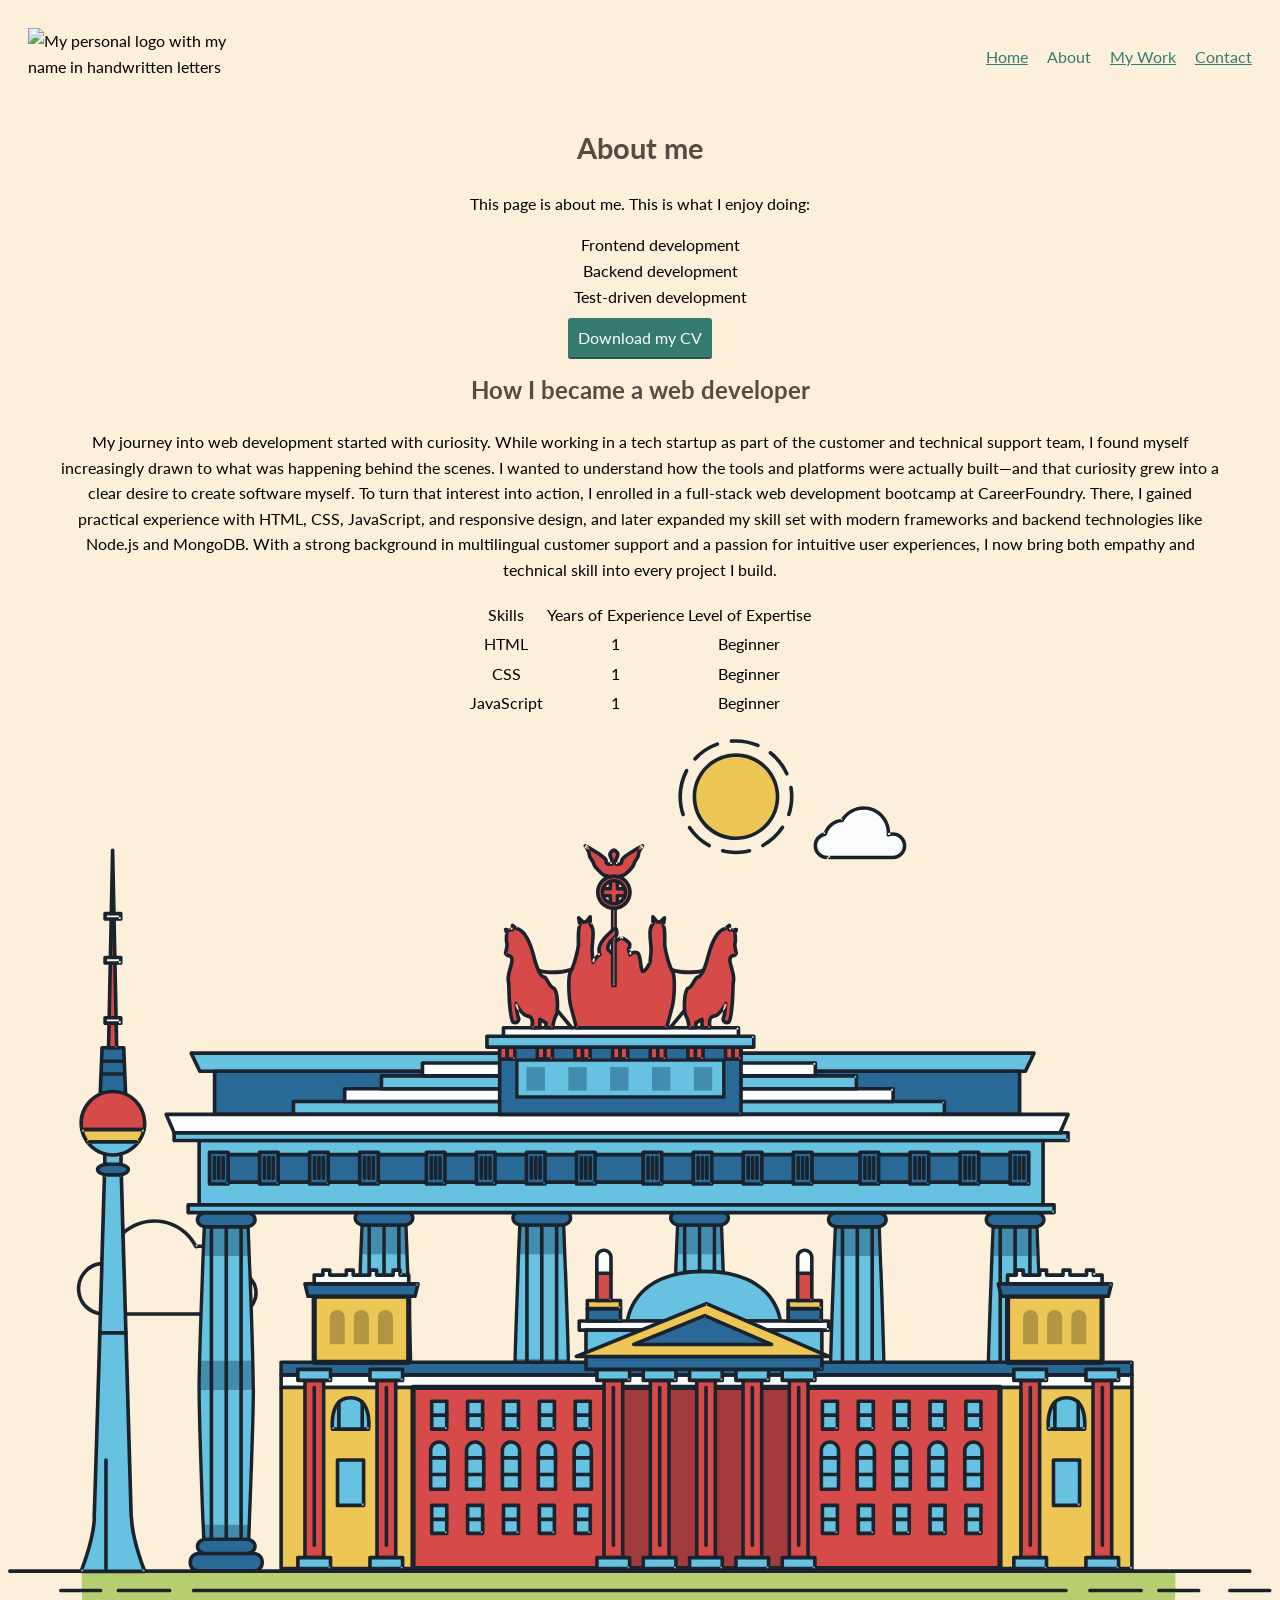
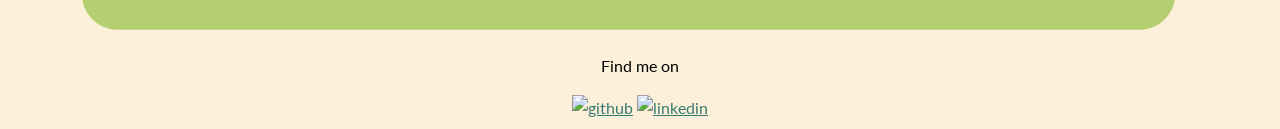
==== commit 893727d2: "Design and experience update" ====
--- a/about.html
+++ b/about.html
@@ -34,9 +34,6 @@
         <li role="presentation">
           <a href="contact.html" role="menuitem" class="navigation-list__item">Contact</a>
         </li>
-        <li role="presentation">
-          <a href="languages.html" role="menuitem" class="navigation-list__item">Other languages</a>
-        </li>
       </ul>
     </nav>
   </header>
@@ -71,17 +68,17 @@
         </tr>
         <tr>
           <td>HTML</td>
-          <td>0</td>
+          <td>1</td>
           <td>Beginner</td>
         </tr>
         <tr>
           <td>CSS</td>
-          <td>0</td>
+          <td>1</td>
           <td>Beginner</td>
         </tr>
         <tr>
           <td>JavaScript</td>
-          <td>0</td>
+          <td>1</td>
           <td>Beginner</td>
         </tr>
       </table>
--- a/css/style.production.css
+++ b/css/style.production.css
@@ -0,0 +1,259 @@
+/* ===========================
+   Variables
+=========================== */
+:root {
+  /* Colors */
+  --color-bg: #fcf0da;
+  --color-heading: #5a4a42;
+  --color-link: #357b70;
+  --color-link-visited: #05676e;
+  --color-link-active: #489c79;
+  --color-btn-bg: #357b70;
+  --color-grid-item-bg: #FEFAF2;
+  --color-animation-start: #edc655;
+  --color-animation-middle: #fcffad;
+  --color-animation-end: #f76414;
+
+  /* Font sizes */
+  --font-size-body: 16px;
+  --font-size-h1: 29px;
+  --font-size-h2: 24px;
+  --font-size-h3: 18px;
+
+  /* Font weights */
+  --font-weight-normal: 400;
+  --font-weight-bold: 700;
+
+  /* Padding */
+  --padding-btn: 10px;
+  --padding-header: 20px;
+
+  /* Other */
+  --border-radius-btn: 3px;
+  --border-radius-profile: 50%;
+  --border-bottom-btn: 2px solid rgba(0, 0, 0, 0.3);
+
+  /* Transitions */
+  --transition-opacity: 0.9s;
+}
+
+/* ===========================
+   Base Styles
+=========================== */
+body { 
+  font-family: 'Lato', sans-serif;
+  font-weight: var(--font-weight-normal);
+  font-size: var(--font-size-body);
+  line-height: 1.6;
+  background-color: var(--color-bg);
+}
+
+h1, h2, h3 {
+  color: var(--color-heading);
+  font-weight: var(--font-weight-bold);
+}
+
+h1 { 
+  font-size: var(--font-size-h1); 
+}
+
+h2 { 
+  font-size: var(--font-size-h2); 
+}
+
+h3 { 
+  font-size: var(--font-size-h3); 
+}
+
+a {
+  color: var(--color-link);
+}
+
+a:visited {
+  color: var(--color-link-visited);
+}
+
+a:hover, a:focus {
+  text-decoration: none;
+}
+
+a:active {
+  color: var(--color-link-active);
+}
+
+* {
+  box-sizing: border-box;
+}
+
+/* ===========================
+   Header & Navigation
+=========================== */
+.page-header {
+  display: flex;
+  width: 100%;
+  padding: var(--padding-header);
+}
+
+.page-header__item {
+  flex: 0 1 200px;
+}
+
+.page-header__item:last-child {
+  flex-grow: 1;
+  text-align: right;
+}
+
+.navigation-list {
+  list-style-type: none;
+}
+
+.navigation-list li {
+  display: inline-block;
+  margin-left: 15px;
+}
+
+.navigation-list__item--active {
+  text-decoration: none;
+}
+
+.about-list {
+  list-style-type: none;
+  text-align: center;
+}
+
+/* ===========================
+   Profile
+=========================== */
+.profile__portrait {
+  float: left;
+  width: 250px;
+  margin-right: 40px;
+  border-radius: var(--border-radius-profile);
+}
+
+.profile {
+  max-width: 700px;
+  margin: 0 auto;
+}
+
+/* ===========================
+   Work Section & Grid
+=========================== */
+.about, 
+.work,
+.contact-form,
+.contact-info,
+.skills-table {
+  margin: 0 auto;
+  text-align: center;
+  max-width: 1200px;
+  padding: 0 20px;
+  border-radius: 20px; /* round section edges */
+}
+
+.grid {
+  display: grid;
+  grid-template-columns: repeat(3, 1fr);
+  grid-gap: 20px;
+  margin: 0;
+}
+
+.grid__item {
+  background-color: var(--color-grid-item-bg);
+  border-radius: 12px;
+  padding: 15px;
+}
+
+@media all and (max-width: 750px) {
+  .grid {
+    grid-template-columns: repeat(2, 1fr);
+    grid-gap: 10px;
+  }
+}
+
+@media all and (max-width: 500px) {
+  .grid {
+    grid-template-columns: 1fr;
+  }
+}
+
+/* ===========================
+   Buttons
+=========================== */
+#button, 
+.btn {
+  border: none;
+  font-family: inherit;
+  background-color: var(--color-btn-bg);
+  color: white;
+  text-decoration: none;
+  padding: var(--padding-btn);
+  border-radius: var(--border-radius-btn);
+  border-bottom: var(--border-bottom-btn);
+  transition: opacity var(--transition-opacity);
+  text-align: center;
+}
+
+#button:hover,
+#button:focus,
+.btn:hover,
+.btn:focus {
+  cursor: pointer;
+  opacity: 0.8;
+  outline: solid;
+}
+
+/* ===========================
+   Footer
+=========================== */
+.page-footer {
+  clear: both;
+  display: flex;
+  flex-direction: column;
+  text-align: center;
+}
+
+/* ===========================
+   Animations
+=========================== */
+@keyframes color-change {
+  0% { 
+    fill: var(--color-animation-start); 
+  }
+  50% { 
+    fill: var(--color-animation-middle); 
+  }
+  100% { 
+    fill: var(--color-animation-end); 
+  }
+}
+
+.sun {
+  animation: 4s color-change infinite alternate linear;
+}
+
+@keyframes cloud-move {
+  from { 
+    transform: translate(0, 50px); 
+  }
+  to { 
+    transform: translate(200px, 50px); 
+  }
+}
+
+.cloud-front {
+  animation: 30s cloud-move infinite alternate linear;
+}
+
+@keyframes cloud-move-reverse {
+  from { 
+    transform: translate(446px, 48px); 
+  }
+  to { 
+    transform: translate(100px, 48px); 
+  }
+}
+
+.cloud-back {
+  animation: 34s cloud-move-reverse infinite alternate linear;
+}
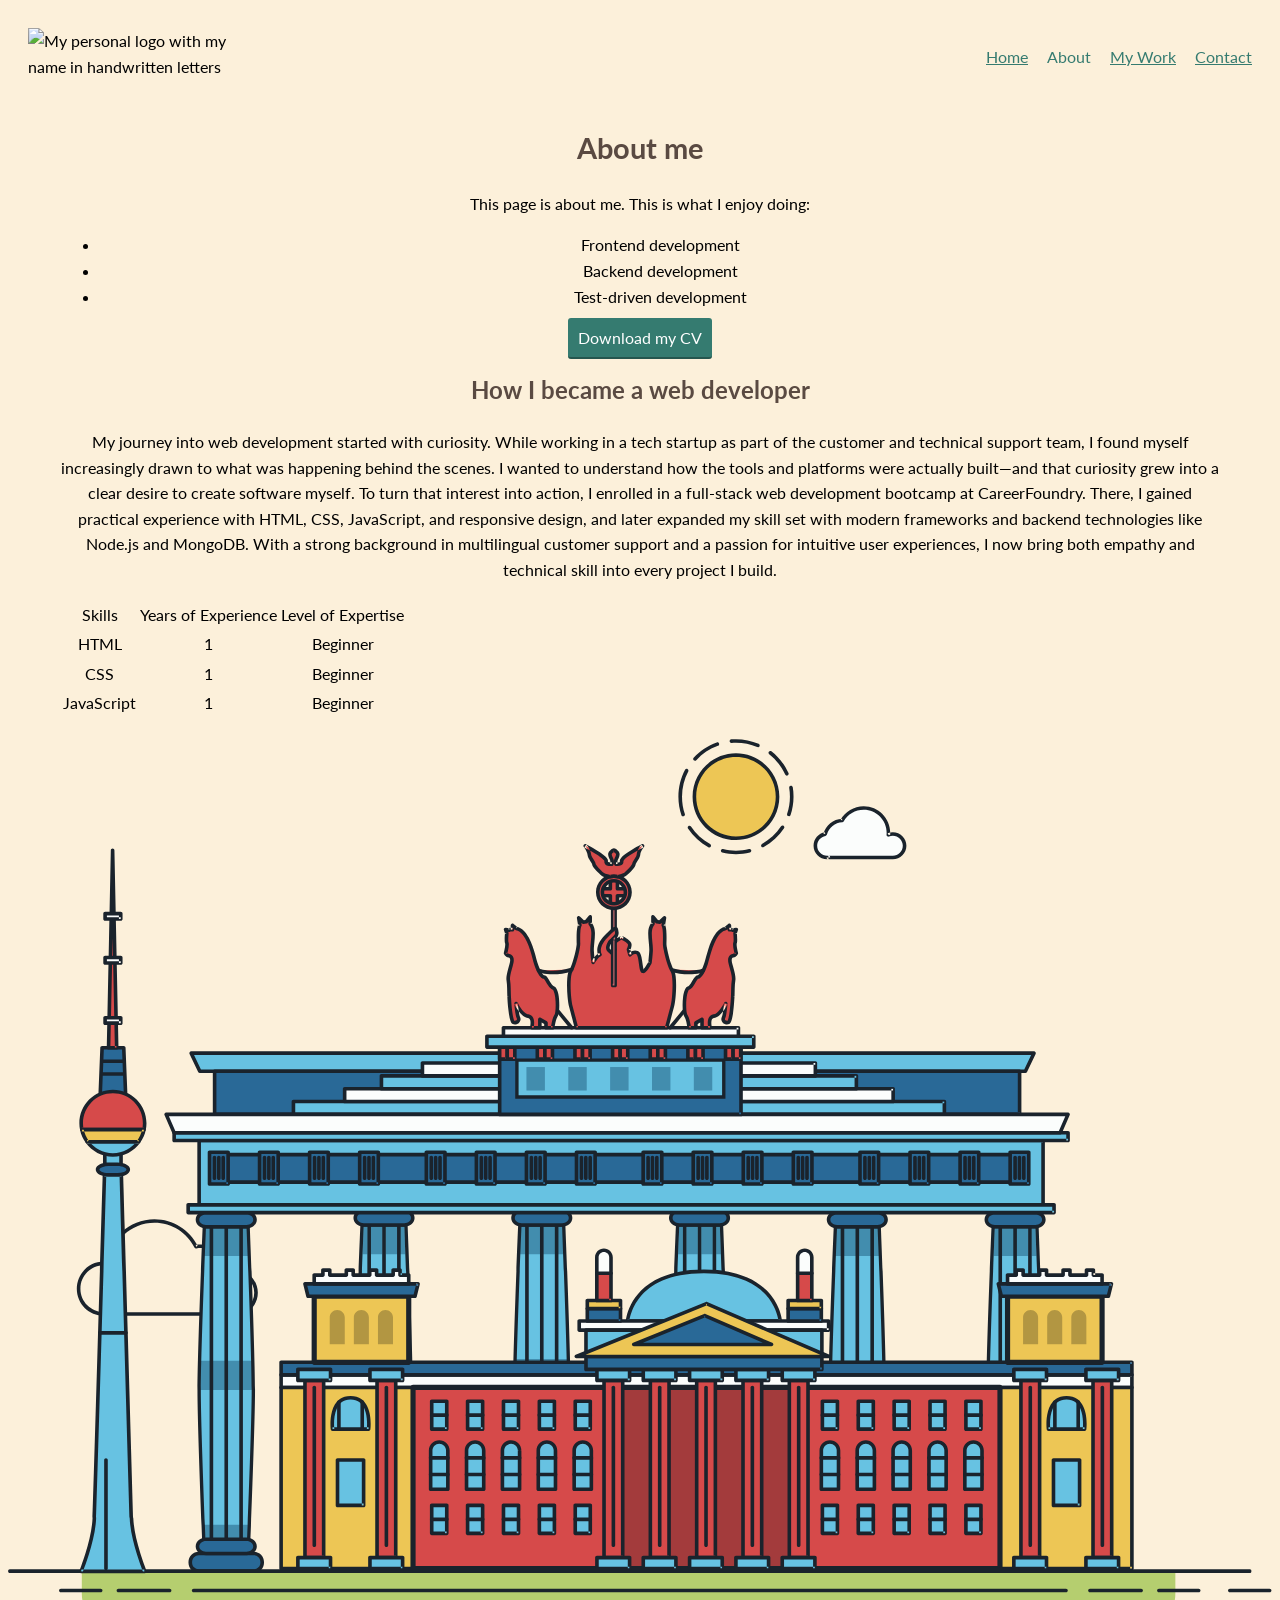
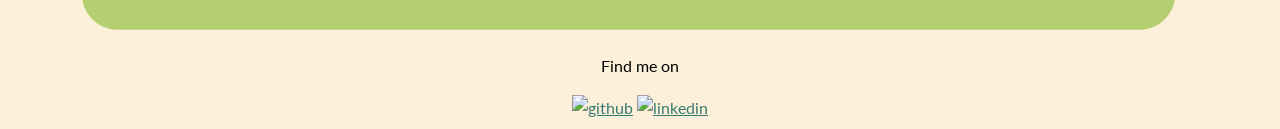
==== commit dde90bea: "Projects Updates" ====
--- a/about.html
+++ b/about.html
@@ -1409,8 +1409,8 @@
   <footer class="page-footer">
     <p>Find me on</p>
     <div class="social-media">
-      <a href="https://github.com/jolantasi" target="_blank"><img src="img/github_icon.svg" alt="github"></a>
-      <a href="https://www.linkedin.com/in/jolanta-simkute" target="_blank"><img src="img/linkedin_icon.svg" alt="linkedin"></a>
+      <a href="https://github.com/jolantasi" target="_blank" rel="noopener noreferrer"><img src="img/github_icon.svg" alt="github"></a>
+      <a href="https://www.linkedin.com/in/jolanta-simkute" target="_blank" rel="noopener noreferrer"><img src="img/linkedin_icon.svg" alt="linkedin"></a>
     </div>
   </footer>
   <script src="js/tota11y.min.js"></script>
--- a/css/style.production.css
+++ b/css/style.production.css
@@ -1,259 +1 @@
-/* ===========================
-   Variables
-=========================== */
-:root {
-  /* Colors */
-  --color-bg: #fcf0da;
-  --color-heading: #5a4a42;
-  --color-link: #357b70;
-  --color-link-visited: #05676e;
-  --color-link-active: #489c79;
-  --color-btn-bg: #357b70;
-  --color-grid-item-bg: #FEFAF2;
-  --color-animation-start: #edc655;
-  --color-animation-middle: #fcffad;
-  --color-animation-end: #f76414;
-
-  /* Font sizes */
-  --font-size-body: 16px;
-  --font-size-h1: 29px;
-  --font-size-h2: 24px;
-  --font-size-h3: 18px;
-
-  /* Font weights */
-  --font-weight-normal: 400;
-  --font-weight-bold: 700;
-
-  /* Padding */
-  --padding-btn: 10px;
-  --padding-header: 20px;
-
-  /* Other */
-  --border-radius-btn: 3px;
-  --border-radius-profile: 50%;
-  --border-bottom-btn: 2px solid rgba(0, 0, 0, 0.3);
-
-  /* Transitions */
-  --transition-opacity: 0.9s;
-}
-
-/* ===========================
-   Base Styles
-=========================== */
-body { 
-  font-family: 'Lato', sans-serif;
-  font-weight: var(--font-weight-normal);
-  font-size: var(--font-size-body);
-  line-height: 1.6;
-  background-color: var(--color-bg);
-}
-
-h1, h2, h3 {
-  color: var(--color-heading);
-  font-weight: var(--font-weight-bold);
-}
-
-h1 { 
-  font-size: var(--font-size-h1); 
-}
-
-h2 { 
-  font-size: var(--font-size-h2); 
-}
-
-h3 { 
-  font-size: var(--font-size-h3); 
-}
-
-a {
-  color: var(--color-link);
-}
-
-a:visited {
-  color: var(--color-link-visited);
-}
-
-a:hover, a:focus {
-  text-decoration: none;
-}
-
-a:active {
-  color: var(--color-link-active);
-}
-
-* {
-  box-sizing: border-box;
-}
-
-/* ===========================
-   Header & Navigation
-=========================== */
-.page-header {
-  display: flex;
-  width: 100%;
-  padding: var(--padding-header);
-}
-
-.page-header__item {
-  flex: 0 1 200px;
-}
-
-.page-header__item:last-child {
-  flex-grow: 1;
-  text-align: right;
-}
-
-.navigation-list {
-  list-style-type: none;
-}
-
-.navigation-list li {
-  display: inline-block;
-  margin-left: 15px;
-}
-
-.navigation-list__item--active {
-  text-decoration: none;
-}
-
-.about-list {
-  list-style-type: none;
-  text-align: center;
-}
-
-/* ===========================
-   Profile
-=========================== */
-.profile__portrait {
-  float: left;
-  width: 250px;
-  margin-right: 40px;
-  border-radius: var(--border-radius-profile);
-}
-
-.profile {
-  max-width: 700px;
-  margin: 0 auto;
-}
-
-/* ===========================
-   Work Section & Grid
-=========================== */
-.about, 
-.work,
-.contact-form,
-.contact-info,
-.skills-table {
-  margin: 0 auto;
-  text-align: center;
-  max-width: 1200px;
-  padding: 0 20px;
-  border-radius: 20px; /* round section edges */
-}
-
-.grid {
-  display: grid;
-  grid-template-columns: repeat(3, 1fr);
-  grid-gap: 20px;
-  margin: 0;
-}
-
-.grid__item {
-  background-color: var(--color-grid-item-bg);
-  border-radius: 12px;
-  padding: 15px;
-}
-
-@media all and (max-width: 750px) {
-  .grid {
-    grid-template-columns: repeat(2, 1fr);
-    grid-gap: 10px;
-  }
-}
-
-@media all and (max-width: 500px) {
-  .grid {
-    grid-template-columns: 1fr;
-  }
-}
-
-/* ===========================
-   Buttons
-=========================== */
-#button, 
-.btn {
-  border: none;
-  font-family: inherit;
-  background-color: var(--color-btn-bg);
-  color: white;
-  text-decoration: none;
-  padding: var(--padding-btn);
-  border-radius: var(--border-radius-btn);
-  border-bottom: var(--border-bottom-btn);
-  transition: opacity var(--transition-opacity);
-  text-align: center;
-}
-
-#button:hover,
-#button:focus,
-.btn:hover,
-.btn:focus {
-  cursor: pointer;
-  opacity: 0.8;
-  outline: solid;
-}
-
-/* ===========================
-   Footer
-=========================== */
-.page-footer {
-  clear: both;
-  display: flex;
-  flex-direction: column;
-  text-align: center;
-}
-
-/* ===========================
-   Animations
-=========================== */
-@keyframes color-change {
-  0% { 
-    fill: var(--color-animation-start); 
-  }
-  50% { 
-    fill: var(--color-animation-middle); 
-  }
-  100% { 
-    fill: var(--color-animation-end); 
-  }
-}
-
-.sun {
-  animation: 4s color-change infinite alternate linear;
-}
-
-@keyframes cloud-move {
-  from { 
-    transform: translate(0, 50px); 
-  }
-  to { 
-    transform: translate(200px, 50px); 
-  }
-}
-
-.cloud-front {
-  animation: 30s cloud-move infinite alternate linear;
-}
-
-@keyframes cloud-move-reverse {
-  from { 
-    transform: translate(446px, 48px); 
-  }
-  to { 
-    transform: translate(100px, 48px); 
-  }
-}
-
-.cloud-back {
-  animation: 34s cloud-move-reverse infinite alternate linear;
-}+#button,.btn,.navigation-list__item--active,a:focus,a:hover{text-decoration:none}:root{--color-bg:#fcf0da;--color-link:#357b70;--color-link-visited:#05676e;--color-link-active:#489c79;--color-btn-bg:#357b70;--color-grid-item-bg:#fefaf2;--color-animation-start:#edc655;--color-animation-middle:#fcffad;--color-animation-end:#f76414;--font-size-body:16px;--font-size-h1:29px;--font-size-h2:24px;--font-size-h3:18px;--font-weight-normal:400;--font-weight-bold:700;--padding-btn:10px;--padding-header:20px;--border-radius-btn:3px;--border-radius-profile:50%;--border-bottom-btn:2px solid rgba(0, 0, 0, 0.3);--transition-opacity:0.9s}*{box-sizing:border-box}body{font-family:Lato,sans-serif;font-weight:var(--font-weight-normal);font-size:var(--font-size-body);line-height:1.6;background-color:var(--color-bg)}h1,h2,h3{color:#5a4a42;font-weight:var(--font-weight-bold)}h1{font-size:var(--font-size-h1)}h2{font-size:var(--font-size-h2)}h3{font-size:var(--font-size-h3)}a{color:var(--color-link)}a:visited{color:var(--color-link-visited)}a:active{color:var(--color-link-active)}.page-header{display:flex;width:100%;padding:var(--padding-header)}.page-header__item{flex:0 1 200px}.page-header__item:last-child{flex-grow:1;text-align:right}.navigation-list{list-style-type:none}.navigation-list li{display:inline-block;margin-left:15px}.profile{max-width:700px;margin:0 auto}.profile__portrait{float:left;width:250px;margin-right:40px;border-radius:var(--border-radius-profile)}.about,.work{margin:0 auto;text-align:center;max-width:1200px;padding:0 20px;border-radius:20px}.grid{display:grid;grid-template-columns:repeat(3,1fr);gap:20px;margin:0 auto}.grid__item{background-color:var(--color-grid-item-bg);border-radius:12px;padding:15px;max-width:380px;margin:0 auto;transition:transform .3s,box-shadow .3s}.grid__item:hover{transform:translateY(-5px);box-shadow:0 4px 10px rgba(0,0,0,.15)}.grid__item img{width:100%;max-width:350px;height:200px;object-fit:cover;border-radius:8px;display:block;margin:0 auto 10px;transition:transform .3s,opacity .3s}.grid__item img:hover{transform:scale(1.03);opacity:.9}@media all and (max-width:768px){.grid{grid-template-columns:1fr;gap:15px}.grid__item img{max-width:200px;height:100px}}#button,.btn{border:none;font-family:inherit;background-color:var(--color-btn-bg);color:#fff;padding:var(--padding-btn);border-radius:var(--border-radius-btn);border-bottom:var(--border-bottom-btn);transition:opacity var(--transition-opacity);text-align:center}#button:focus,#button:hover,.btn:focus,.btn:hover{cursor:pointer;opacity:.8;outline:solid}.page-footer{clear:both;display:flex;flex-direction:column;text-align:center}@keyframes color-change{0%{fill:var(--color-animation-start)}50%{fill:var(--color-animation-middle)}100%{fill:var(--color-animation-end)}}.sun{animation:4s linear infinite alternate color-change}@keyframes cloud-move{from{transform:translate(0,50px)}to{transform:translate(200px,50px)}}.cloud-front{animation:30s linear infinite alternate cloud-move}@keyframes cloud-move-reverse{from{transform:translate(446px,48px)}to{transform:translate(100px,48px)}}.cloud-back{animation:34s linear infinite alternate cloud-move-reverse}
